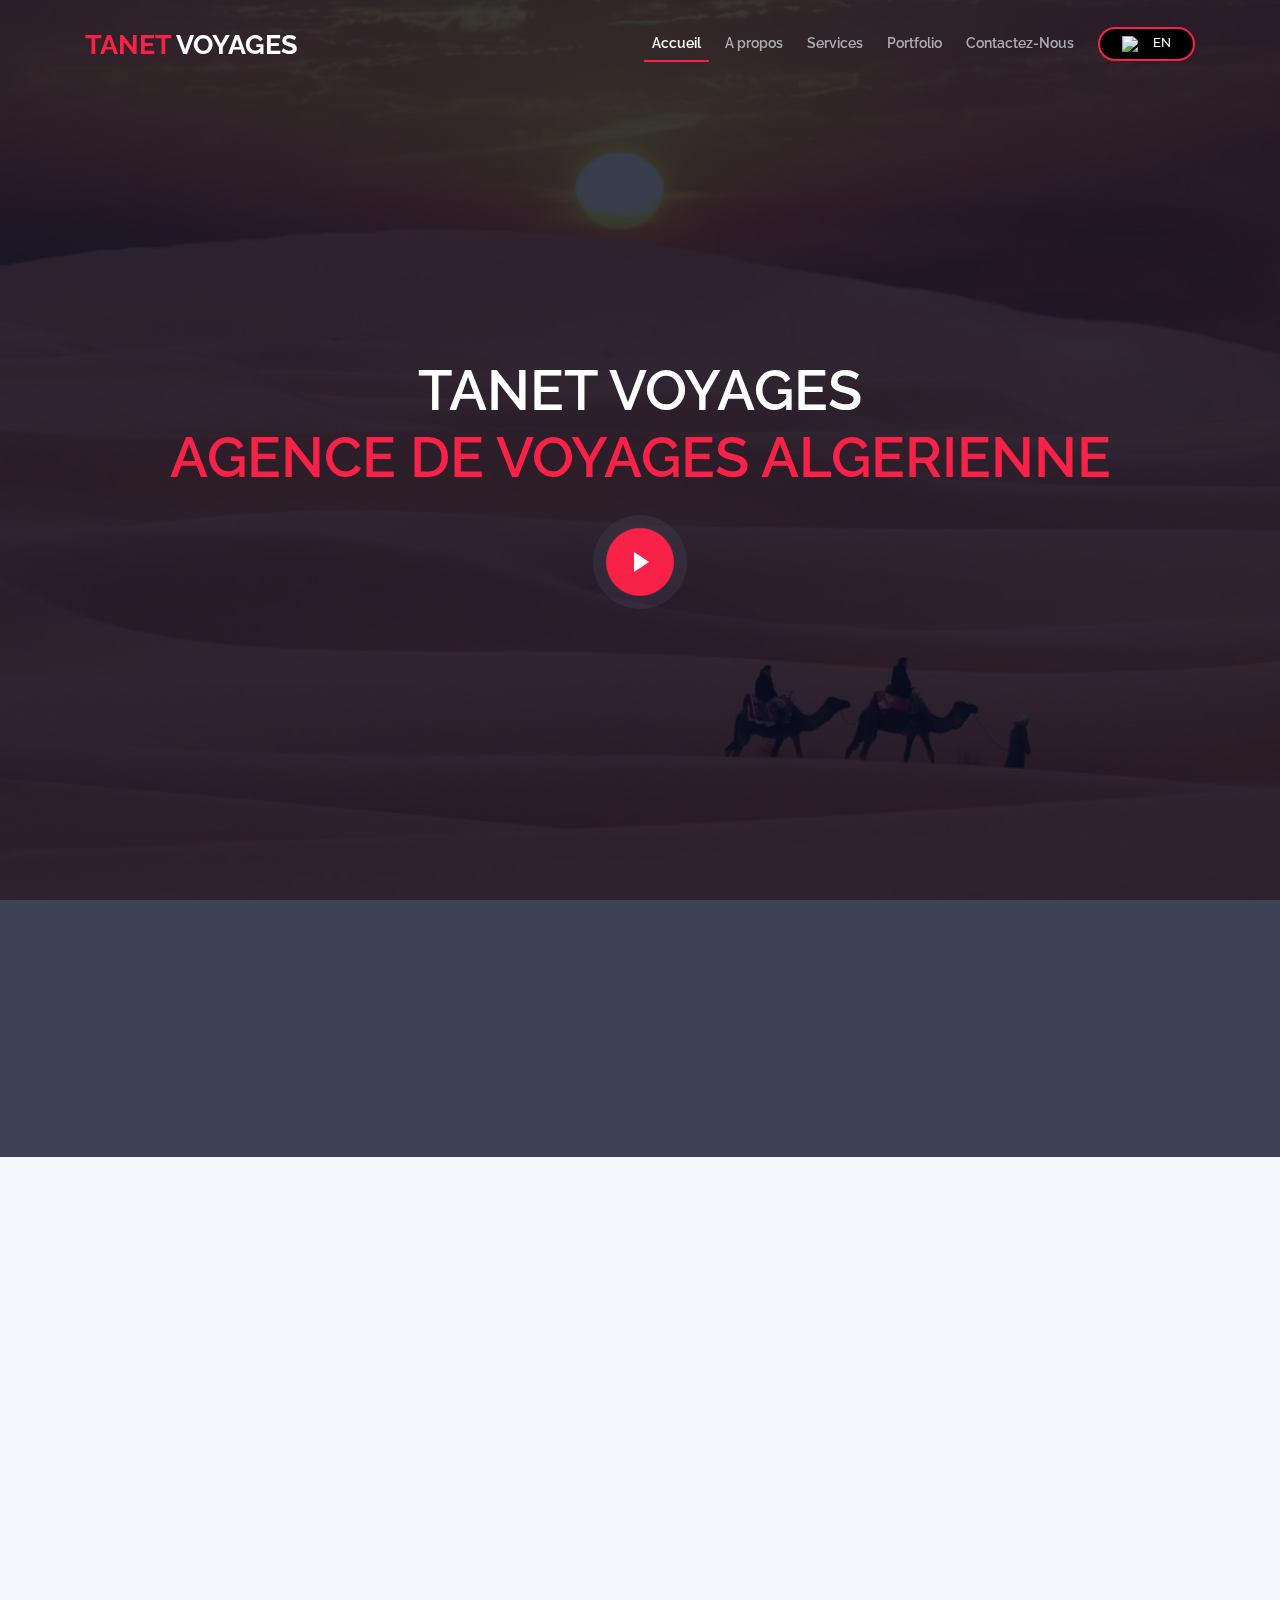
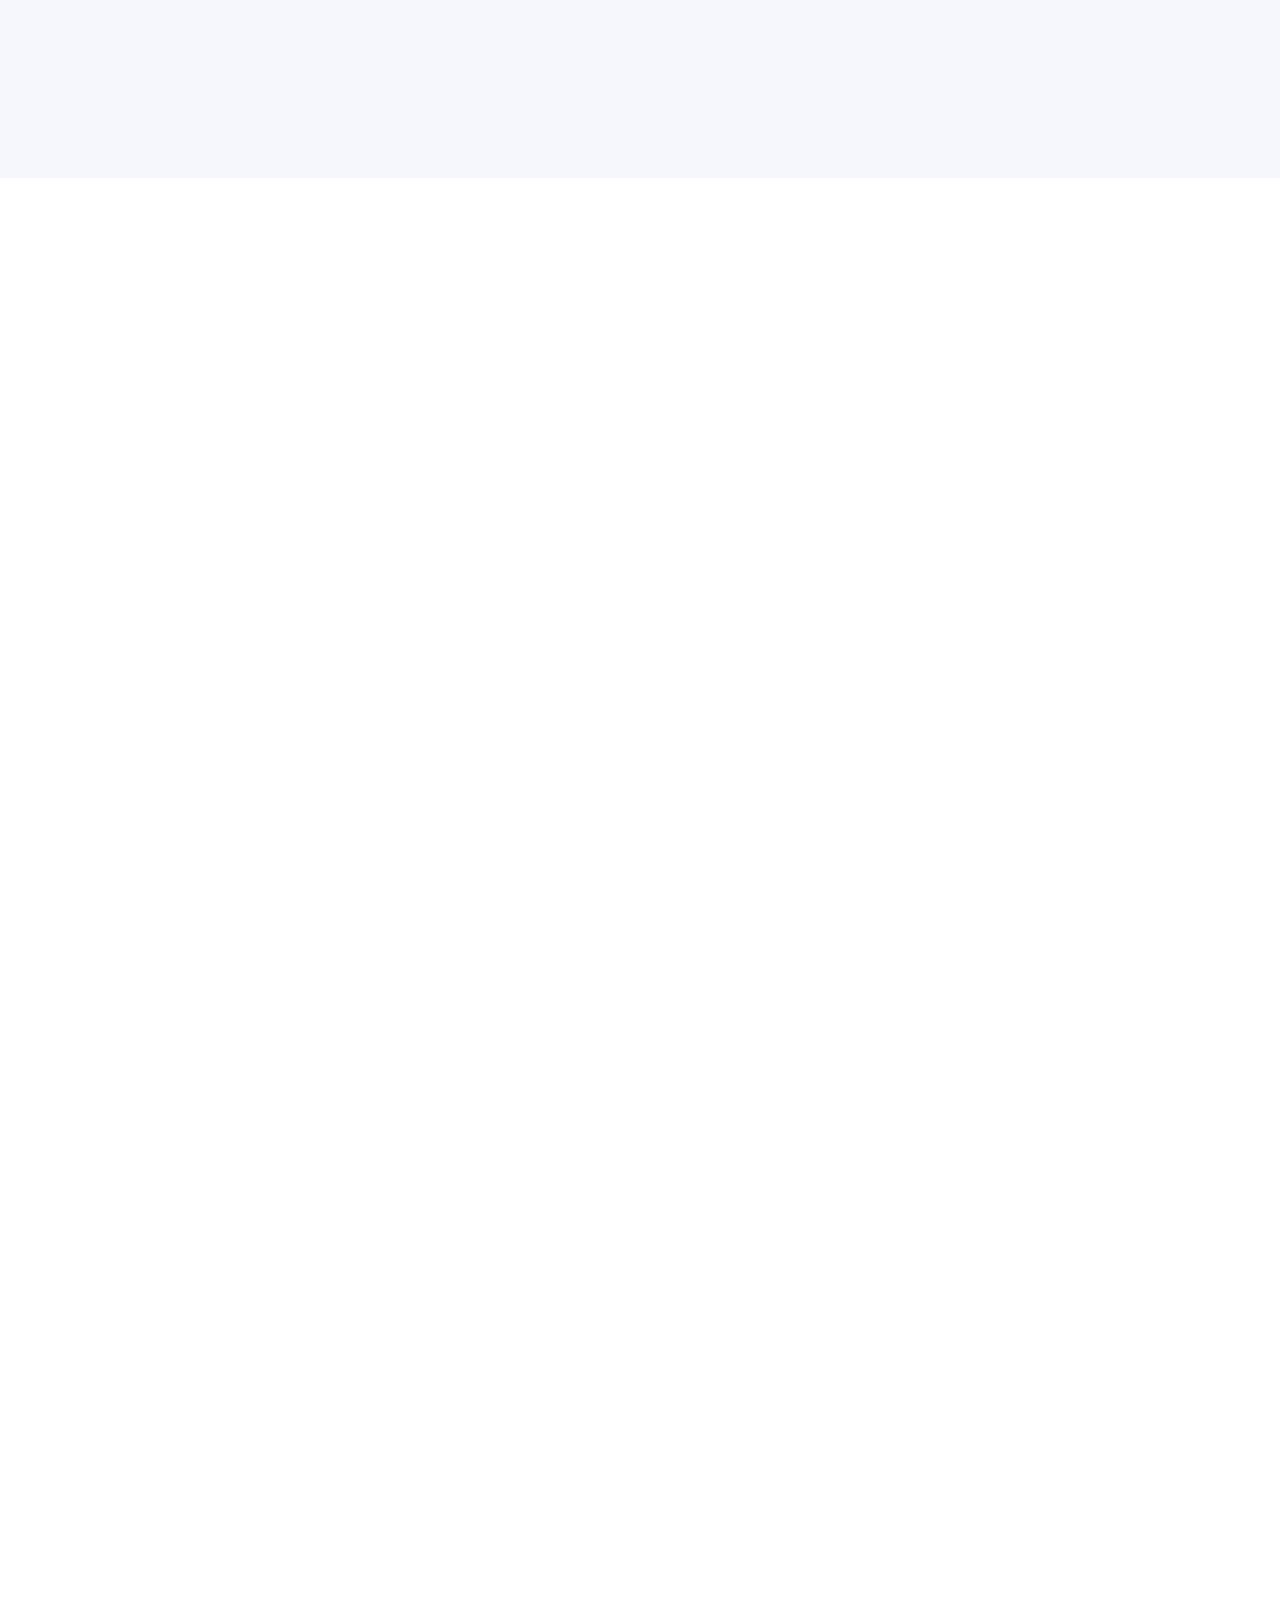
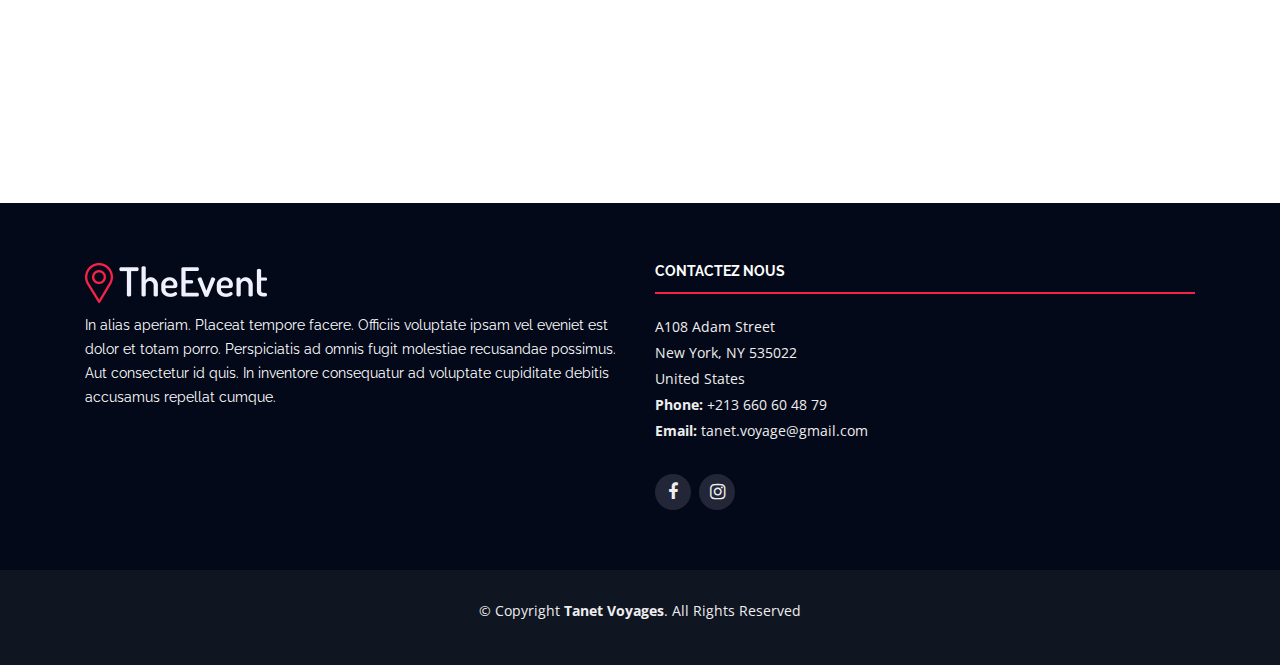
==== fr.html @ c2b30ffe "added  fr page" ====
<!DOCTYPE html>
<html lang="fr">

<head>
  <meta charset="utf-8">
  <meta content="width=device-width, initial-scale=1.0" name="viewport">

  <title>Tanet Voyages</title>
  <meta content="" name="descriptison">
  <meta content="" name="keywords">

  <!-- Favicons -->
  <link href="assets/img/favicon.png" rel="icon">
  <link href="assets/img/apple-touch-icon.png" rel="apple-touch-icon">

  <!-- Google Fonts -->
  <link href="https://fonts.googleapis.com/css?family=Open+Sans:300,300i,400,400i,700,700i|Raleway:300,400,500,700,800" rel="stylesheet">

  <!-- Vendor CSS Files -->
  <link href="assets/vendor/bootstrap/css/bootstrap.min.css" rel="stylesheet">
  <link href="assets/vendor/venobox/venobox.css" rel="stylesheet">
  <link href="assets/vendor/font-awesome/css/font-awesome.min.css" rel="stylesheet">
  <link href="assets/vendor/owl.carousel/assets/owl.carousel.min.css" rel="stylesheet">
  <link href="assets/vendor/aos/aos.css" rel="stylesheet">

  <!-- Template Main CSS File -->
  <link href="assets/css/style.css" rel="stylesheet">
  <link href="https://cdnjs.cloudflare.com/ajax/libs/flag-icon-css/3.5.0/css/flag-icon.min.css" rel="stylesheet">
  
</head>

<body>

  <!-- ======= Header ======= -->
  <header id="header">
    <div class="container">

      <div id="logo" class="pull-left">
        <!-- Uncomment below if you prefer to use a text logo -->
        <!-- <h1><a href="#intro">The<span>Event</span></a></h1>-->
        <a href="index.html" class="scrollto" style="font-weight: bold; font-size: 27px; font-family:  'Raleway', sans-serif;">TANET <span style="color: white;">VOYAGES</span></a>
        <!--- <img src="assets/img/logo.png" alt="" title=""> -->
      </div>

      <nav id="nav-menu-container">
        <ul class="nav-menu">
          <li class="menu-active"><a href="index.html">Accueil</a></li>
          <li><a href="#about">A propos</a></li>
          <li><a href="#buy-tickets">Services</a></li>
          <li><a href="#venue">Portfolio</a></li>

          <li><a href="#contact">Contactez-Nous</span></a></li>
          <li class="buy-tickets"><a href="index.html"> <img style="width: 20px; height: auto;" src="https://upload.wikimedia.org/wikipedia/en/thumb/a/ae/Flag_of_the_United_Kingdom.svg/1200px-Flag_of_the_United_Kingdom.svg.png"> &emsp;EN</a></li>
        </ul>
      </nav><!-- #nav-menu-container -->
    </div>
  </header><!-- End Header -->

  <!-- ======= Intro Section ======= -->
  <section id="intro">
    <div class="intro-container" data-aos="zoom-in" data-aos-delay="100">
      <h1 class="mb-4 pb-0">Tanet Voyages<br><span>Agence de Voyages Algerienne</span></h1>
      <a href="https://www.youtube.com/watch?v=jDDaplaOz7Q" class="venobox play-btn mb-4" data-vbtype="video" data-autoplay="true"></a>
    </div>
  </section><!-- End Intro Section -->

  <main id="main">

    <!-- ======= About Section ======= -->
    <section id="about">
      <div class="container" data-aos="fade-up">
        <div class="row">
          <div class="col-lg-12">
            <h2 style="text-align: center;" >A Propos</h2>
            <p style="text-align: justify;">&emsp;&emsp;&emsp;Lorem ipsum dolor sit amet, consectetur adipiscing elit. Curabitur odio purus, imperdiet feugiat tempor sed, euismod sed sapien. Sed lacus nunc, porta ac lorem a, malesuada pretium tortor. Donec volutpat massa in mauris porttitor pretium. Vestibulum finibus congue semper. Mauris consequat ultrices arcu, non luctus arcu. Sed convallis vulputate elit non molestie. Cras fringilla sodales leo, quis ultrices magna dignissim consequat. Curabitur aliquet augue tincidunt magna condimentum ornare.</p>
          </div>
        </div>
      </div>
    </section><!-- End About Section -->


    <!-- ======= Buy Ticket Section ======= -->
    <section id="buy-tickets" class="section-with-bg">
      <div class="container" data-aos="fade-up">

        <div class="section-header">
          <h2>Nos Services</h2>
          <p></p>
        </div>

        <div class="row">
          <div class="col-lg-4" data-aos="fade-up" data-aos-delay="100">
            <div class="card mb-5 mb-lg-0">
              <div class="card-body">
                <h5 class="card-title text-muted text-uppercase text-center">Camping dans le Désert</h5>

                <hr>
                <ul class="fa-ul">
                  <li><span class="fa-li"><i class="fa fa-check"></i></span>Guide Touristique</li>
                  <li><span class="fa-li"><i class="fa fa-check"></i></span>Photographe</li>
                  <li><span class="fa-li"><i class="fa fa-check"></i></span>Badge</li>
                  <li class="text-muted"><span class="fa-li"><i class="fa fa-times"></i></span>Garde de sécurité</li>
                </ul>
                <hr>
                <div class="text-center">
                  <button type="button" class="btn" >Détails</button>
                </div>
              </div>
            </div>
          </div>
          <div class="col-lg-4" data-aos="fade-up" data-aos-delay="100">
            <div class="card mb-5 mb-lg-0">
              <div class="card-body">
                <h5 class="card-title text-muted text-uppercase text-center">Excursions dans le Désert</h5>

                <hr>
                <ul class="fa-ul">
                  <li><span class="fa-li"><i class="fa fa-check"></i></span>Guide Touristique</li>
                  <li><span class="fa-li"><i class="fa fa-check"></i></span>Photographe</li>
                  <li><span class="fa-li"><i class="fa fa-check"></i></span>Badge</li>
                  <li class="text-muted"><span class="fa-li"><i class="fa fa-times"></i></span>Garde de sécurité</li>
                </ul>
                <hr>
                <div class="text-center">
                  <button type="button" class="btn" >Détails</button>
                </div>
              </div>
            </div>
          </div>
          <div class="col-lg-4" data-aos="fade-up" data-aos-delay="100">
            <div class="card mb-5 mb-lg-0">
              <div class="card-body">
                <h5 class="card-title text-muted text-uppercase text-center">Planification de Voyage</h5>

                <hr>
                <ul class="fa-ul">
                  <li><span class="fa-li"><i class="fa fa-check"></i></span>Réservation Hotel</li>
                  <li><span class="fa-li"><i class="fa fa-check"></i></span>Demande Visa</li>
                  <li><span class="fa-li"><i class="fa fa-check"></i></span>Réservation des Vols</li>
                  <li class="text-muted"><br></li>
                </ul>
                <hr>
                <div class="text-center">
                  <button type="button" class="btn" >Détails</button>
                </div>
              </div>
            </div>
          </div>

        </div>

      </div>


    </section><!-- End Buy Ticket Section -->
    

    <!-- ======= Venue Section ======= -->
    <section id="venue">

      <div class="container-fluid" data-aos="fade-up">

        <div class="section-header">
          <h2>Portfolio</h2>
          <p>Des images du desert Algerien.</p>
        </div>

      </div>

      <div class="container-fluid venue-gallery-container" data-aos="fade-up" data-aos-delay="100">
        <div class="row no-gutters">

          <div class="col-lg-3 col-md-4">
            <div class="venue-gallery">
              <a href="assets/img/venue-gallery/1.jpg" class="venobox" data-gall="venue-gallery">
                <img src="assets/img/venue-gallery/1.jpg" alt="" class="img-fluid">
              </a>
            </div>
          </div>

          <div class="col-lg-3 col-md-4">
            <div class="venue-gallery">
              <a href="assets/img/venue-gallery/2.jpg" class="venobox" data-gall="venue-gallery">
                <img src="assets/img/venue-gallery/2.jpg" alt="" class="img-fluid">
              </a>
            </div>
          </div>

          <div class="col-lg-3 col-md-4">
            <div class="venue-gallery">
              <a href="assets/img/venue-gallery/3.jpg" class="venobox" data-gall="venue-gallery">
                <img src="assets/img/venue-gallery/3.jpg" alt="" class="img-fluid">
              </a>
            </div>
          </div>

          <div class="col-lg-3 col-md-4">
            <div class="venue-gallery">
              <a href="assets/img/venue-gallery/4.jpg" class="venobox" data-gall="venue-gallery">
                <img src="assets/img/venue-gallery/4.jpg" alt="" class="img-fluid">
              </a>
            </div>
          </div>

          <div class="col-lg-3 col-md-4">
            <div class="venue-gallery">
              <a href="assets/img/venue-gallery/5.jpg" class="venobox" data-gall="venue-gallery">
                <img src="assets/img/venue-gallery/5.jpg" alt="" class="img-fluid">
              </a>
            </div>
          </div>

          <div class="col-lg-3 col-md-4">
            <div class="venue-gallery">
              <a href="assets/img/venue-gallery/6.jpg" class="venobox" data-gall="venue-gallery">
                <img src="assets/img/venue-gallery/6.jpg" alt="" class="img-fluid">
              </a>
            </div>
          </div>

          <div class="col-lg-3 col-md-4">
            <div class="venue-gallery">
              <a href="assets/img/venue-gallery/7.jpg" class="venobox" data-gall="venue-gallery">
                <img src="assets/img/venue-gallery/7.jpg" alt="" class="img-fluid">
              </a>
            </div>
          </div>

          <div class="col-lg-3 col-md-4">
            <div class="venue-gallery">
              <a href="assets/img/venue-gallery/8.jpg" class="venobox" data-gall="venue-gallery">
                <img src="assets/img/venue-gallery/8.jpg" alt="" class="img-fluid">
              </a>
            </div>
          </div>

        </div>
      </div>

    </section><!-- End Venue Section -->

    

    <!-- ======= Contact Section ======= -->
    <section id="contact" class="section-bg">

      <div class="container" data-aos="fade-up">

        <div class="section-header">
          <h2>Contactez Nous</h2>
          <p>Nihil officia ut sint molestiae tenetur.</p>
        </div>

        <div class="row contact-info">

          <div class="col-md-4">
            <div class="contact-address">
              <i class="ion-ios-location-outline"></i>
              <h3>Address</h3>
              <address>A108 Adam Street, NY 535022, USA</address>
            </div>
          </div>

          <div class="col-md-4">
            <div class="contact-phone">
              <i class="ion-ios-telephone-outline"></i>
              <h3>Phone Number</h3>
              <p><a href="tel:+155895548855">+213 660 60 48 79</a></p>
            </div>
          </div>

          <div class="col-md-4">
            <div class="contact-email">
              <i class="ion-ios-email-outline"></i>
              <h3>Email</h3>
              <p><a href="mailto:info@example.com">tanet.voyage@gmail.com</a></p>
            </div>
          </div>

        </div>
      </div>
    </section><!-- End Contact Section -->

    <section id="venue">

      <div class="container" data-aos="fade-up">
        <div class="row no-gutters">
          <div class="col-lg-12 venue-map">
            <iframe src="https://www.google.com/maps/embed?pb=!1m14!1m8!1m3!1d12097.433213460943!2d-74.0062269!3d40.7101282!3m2!1i1024!2i768!4f13.1!3m3!1m2!1s0x0%3A0xb89d1fe6bc499443!2sDowntown+Conference+Center!5e0!3m2!1smk!2sbg!4v1539943755621" frameborder="0" style="border:0" allowfullscreen></iframe>
          </div>

        </div>

      </div>

    </section><!-- End Venue Section -->

  </main><!-- End #main -->

  <!-- ======= Footer ======= -->
  <footer id="footer">
    <div class="footer-top">
      <div class="container">
        <div class="row">

          <div class="col-lg-6 col-md-6 footer-info">
            <img src="assets/img/logo.png" alt="TheEvenet">
            <p>In alias aperiam. Placeat tempore facere. Officiis voluptate ipsam vel eveniet est dolor et totam porro. Perspiciatis ad omnis fugit molestiae recusandae possimus. Aut consectetur id quis. In inventore consequatur ad voluptate cupiditate debitis accusamus repellat cumque.</p>
          </div>



          <div class="col-lg-6 col-md-6 footer-contact">
            <h4>Contactez Nous</h4>
            <p>
              A108 Adam Street <br>
              New York, NY 535022<br>
              United States <br>
              <strong>Phone:</strong> +213 660 60 48 79<br>
              <strong>Email:</strong> tanet.voyage@gmail.com<br>
            </p>

            <div class="social-links">
              <a href="https://www.facebook.com/tanetvoyages/" class="facebook"><i class="fa fa-facebook"></i></a>
              <a href="https://www.instagram.com/tanetvoyages_/" class="instagram"><i class="fa fa-instagram"></i></a>
            </div>

          </div>

        </div>
      </div>
    </div>

    <div class="container">
      <div class="copyright">
        &copy; Copyright <strong>Tanet Voyages</strong>. All Rights Reserved
      </div>
      <div class="credits" style="visibility: hidden;">
        <!--
        All the links in the footer should remain intact.
        You can delete the links only if you purchased the pro version.
        Licensing information: https://bootstrapmade.com/license/
        Purchase the pro version with working PHP/AJAX contact form: https://bootstrapmade.com/buy/?theme=TheEvent
      -->
        Designed by <a href="https://bootstrapmade.com/">BootstrapMade</a>
      </div>
    </div>
  </footer><!-- End  Footer -->

  <a href="#" class="back-to-top"><i class="fa fa-angle-up"></i></a>

  <!-- Vendor JS Files -->
  <script src="assets/vendor/jquery/jquery.min.js"></script>
  <script src="assets/vendor/bootstrap/js/bootstrap.bundle.min.js"></script>
  <script src="assets/vendor/jquery.easing/jquery.easing.min.js"></script>
  <script src="assets/vendor/php-email-form/validate.js"></script>
  <script src="assets/vendor/venobox/venobox.min.js"></script>
  <script src="assets/vendor/owl.carousel/owl.carousel.min.js"></script>
  <script src="assets/vendor/superfish/superfish.min.js"></script>
  <script src="assets/vendor/hoverIntent/hoverIntent.js"></script>
  <script src="assets/vendor/aos/aos.js"></script>

  <!-- Template Main JS File -->
  <script src="assets/js/main.js"></script>

</body>

</html>
---- assets/vendor/venobox/venobox.css ----
/* ------ venobox.css --------*/
.vbox-overlay *, .vbox-overlay *:before, .vbox-overlay *:after{
    -webkit-backface-visibility: hidden;
    -webkit-box-sizing:border-box;
    -moz-box-sizing:border-box;
    box-sizing:border-box;
}
.vbox-overlay * { 
    -webkit-backface-visibility: visible;
    backface-visibility: visible;
}
.vbox-overlay{
    display: -webkit-flex;
    display: flex;
    -webkit-flex-direction: column;
    flex-direction: column;
    -webkit-justify-content: center;
    justify-content: center;
    -webkit-align-items: center;
    align-items: center;
    position: fixed;
    left: 0;
    top: 0;
    bottom: 0;
    right: 0;
    z-index: 999999;
}

/* ----- navigation ----- */
.vbox-title{
    width: 100%;
    height: 40px;
    float: left;
    text-align: center;
    line-height: 28px;
    font-size: 12px;
    padding: 6px 50px;
    overflow: hidden;
    position: fixed;
    display: none;
    left: 0;
    z-index: 89;
}
.vbox-close{
    cursor: pointer;
    position: fixed;
    top: -1px;
    right: 0;
    width: 50px;
    height: 40px;
    padding: 6px;
    display: block;
    background-position:10px center;
    overflow: hidden;
    font-size: 24px;
    line-height: 1;
    text-align: center;
    z-index: 99;
}
.vbox-left{
    cursor: pointer;
    position: fixed;
    left: 0;
    height: 40px;
    overflow: hidden;
    line-height: 28px;
    font-size: 12px;
    z-index: 99;
    display: flex;
    align-items:center;
}
.vbox-num{
    display: inline-block;
    margin: 6px 0 6px 15px;
}
/* ----- Social share ----- */
.vbox-share{
    line-height: 28px;
    font-size: 12px;
    overflow: hidden;
    position: fixed;
    left: 0;
    z-index: 98;
    display: flex;
    align-items:center;
    justify-content: center;
    width: 100%;
    text-align: center;
}
.vbox-share svg{
    max-height: 28px;
    width: 28px;
    z-index: 10;
    margin-left: 12px;
    margin-top: 6px;
    margin-bottom: 6px;
    vertical-align: middle;
}


/* ----- navigation ARROWS ----- */
.vbox-next, .vbox-prev{
    position: fixed;
    top: 50%;
    margin-top: -15px;
    overflow: hidden;
    cursor: pointer;
    display: block;
    width: 45px;
    height: 45px;
    z-index: 99;
}
.vbox-next span, .vbox-prev span{
    position: relative;
    width: 20px;
    height: 20px;
    border: 2px solid transparent;
    border-top-color: #B6B6B6;
    border-right-color: #B6B6B6;
    text-indent: -100px;
    position: absolute;
    top: 8px;
    display: block;
}
.vbox-prev{
    left: 15px;
}
.vbox-next{
    right: 15px;
}
.vbox-prev span{
    left: 10px;
    -ms-transform: rotate(-135deg);
    -webkit-transform: rotate(-135deg);
    transform: rotate(-135deg);
}
.vbox-next span{
    -ms-transform: rotate(45deg);
    -webkit-transform: rotate(45deg);
    transform: rotate(45deg);
    right: 10px;
}
/* ------- inline window ------ */
.vbox-inline{
    width: 420px;
    height: 315px;
    height: 70vh;
    padding: 10px;
    background: #fff;
    margin: 0 auto;
    overflow: auto;
    text-align: left;
}
/* ------- Video & iFrames window ------ */
.venoframe{
    max-width: 100%;
    width: 100%;
    border: none;
    width: 100%;
    height: 260px;
    height: 70vh;
}
.venoframe.vbvid{
    height: 260px;
}
@media (min-width: 768px) {
    .venoframe, .vbox-inline{
        width: 90%;
        height: 360px;
        height: 70vh;
    }
    .venoframe.vbvid{
        width: 640px;
        height: 360px;
    }
}
@media (min-width: 992px) {
    .venoframe, .vbox-inline{
        max-width: 1200px;
        width: 80%;
        height: 540px;
        height: 70vh;
    }
    .venoframe.vbvid{
        width: 960px;
        height: 540px;
    }
}
/* 
Please do NOT edit this part! 
or at least read this note: http://i.imgur.com/7C0ws9e.gif
*/
.vbox-open{
    overflow: hidden;
}
.vbox-container{
    position: absolute;
    left: 0;
    right: 0;
    top: 0;
    bottom: 0;
    overflow-x: hidden;
    overflow-y: scroll;
    overflow-scrolling: touch;
    -webkit-overflow-scrolling: touch;
    z-index: 20;
    max-height: 100%;

}

.vbox-content{
    text-align: center;
    float: left;
    width: 100%;
    position: relative;
    overflow: hidden;
    padding: 20px 4%;
}
.vbox-container img{
    max-width: 100%;
    height: auto;
}
.vbox-figlio{
    box-shadow: 0 0 12px rgba(0,0,0,0.19), 0 6px 6px rgba(0,0,0,0.23);
    max-width: 100%;
    text-align: initial;
}
img.vbox-figlio{
    -webkit-user-select: none;
-khtml-user-select: none;
-moz-user-select: none;
-o-user-select: none;
user-select: none;
}
.vbox-content.swipe-left{
    margin-left: -200px !important;
}
.vbox-content.swipe-right{
    margin-left: 200px !important;
}
.vbox-animated{
    webkit-transition: margin 300ms ease-out;
    transition: margin 300ms ease-out;
}

/* ---------- preloader ----------
 * SPINKIT 
 * http://tobiasahlin.com/spinkit/
-------------------------------- */
.sk-double-bounce,.sk-rotating-plane{width:40px;height:40px;margin:40px auto}.sk-rotating-plane{background-color:#333;-webkit-animation:sk-rotatePlane 1.2s infinite ease-in-out;animation:sk-rotatePlane 1.2s infinite ease-in-out}@-webkit-keyframes sk-rotatePlane{0%{-webkit-transform:perspective(120px) rotateX(0) rotateY(0);transform:perspective(120px) rotateX(0) rotateY(0)}50%{-webkit-transform:perspective(120px) rotateX(-180.1deg) rotateY(0);transform:perspective(120px) rotateX(-180.1deg) rotateY(0)}100%{-webkit-transform:perspective(120px) rotateX(-180deg) rotateY(-179.9deg);transform:perspective(120px) rotateX(-180deg) rotateY(-179.9deg)}}@keyframes sk-rotatePlane{0%{-webkit-transform:perspective(120px) rotateX(0) rotateY(0);transform:perspective(120px) rotateX(0) rotateY(0)}50%{-webkit-transform:perspective(120px) rotateX(-180.1deg) rotateY(0);transform:perspective(120px) rotateX(-180.1deg) rotateY(0)}100%{-webkit-transform:perspective(120px) rotateX(-180deg) rotateY(-179.9deg);transform:perspective(120px) rotateX(-180deg) rotateY(-179.9deg)}}.sk-double-bounce{position:relative}.sk-double-bounce .sk-child{width:100%;height:100%;border-radius:50%;background-color:#333;opacity:.6;position:absolute;top:0;left:0;-webkit-animation:sk-doubleBounce 2s infinite ease-in-out;animation:sk-doubleBounce 2s infinite ease-in-out}.sk-chasing-dots .sk-child,.sk-spinner-pulse,.sk-three-bounce .sk-child{background-color:#333;border-radius:100%}.sk-double-bounce .sk-double-bounce2{-webkit-animation-delay:-1s;animation-delay:-1s}@-webkit-keyframes sk-doubleBounce{0%,100%{-webkit-transform:scale(0);transform:scale(0)}50%{-webkit-transform:scale(1);transform:scale(1)}}@keyframes sk-doubleBounce{0%,100%{-webkit-transform:scale(0);transform:scale(0)}50%{-webkit-transform:scale(1);transform:scale(1)}}.sk-wave{margin:40px auto;width:50px;height:40px;text-align:center;font-size:10px}.sk-wave .sk-rect{background-color:#333;height:100%;width:6px;display:inline-block;-webkit-animation:sk-waveStretchDelay 1.2s infinite ease-in-out;animation:sk-waveStretchDelay 1.2s infinite ease-in-out}.sk-wave .sk-rect1{-webkit-animation-delay:-1.2s;animation-delay:-1.2s}.sk-wave .sk-rect2{-webkit-animation-delay:-1.1s;animation-delay:-1.1s}.sk-wave .sk-rect3{-webkit-animation-delay:-1s;animation-delay:-1s}.sk-wave .sk-rect4{-webkit-animation-delay:-.9s;animation-delay:-.9s}.sk-wave .sk-rect5{-webkit-animation-delay:-.8s;animation-delay:-.8s}@-webkit-keyframes sk-waveStretchDelay{0%,100%,40%{-webkit-transform:scaleY(.4);transform:scaleY(.4)}20%{-webkit-transform:scaleY(1);transform:scaleY(1)}}@keyframes sk-waveStretchDelay{0%,100%,40%{-webkit-transform:scaleY(.4);transform:scaleY(.4)}20%{-webkit-transform:scaleY(1);transform:scaleY(1)}}.sk-wandering-cubes{margin:40px auto;width:40px;height:40px;position:relative}.sk-wandering-cubes .sk-cube{background-color:#333;width:10px;height:10px;position:absolute;top:0;left:0;-webkit-animation:sk-wanderingCube 1.8s ease-in-out -1.8s infinite both;animation:sk-wanderingCube 1.8s ease-in-out -1.8s infinite both}.sk-chasing-dots,.sk-spinner-pulse{width:40px;height:40px;margin:40px auto}.sk-wandering-cubes .sk-cube2{-webkit-animation-delay:-.9s;animation-delay:-.9s}@-webkit-keyframes sk-wanderingCube{0%{-webkit-transform:rotate(0);transform:rotate(0)}25%{-webkit-transform:translateX(30px) rotate(-90deg) scale(.5);transform:translateX(30px) rotate(-90deg) scale(.5)}50%{-webkit-transform:translateX(30px) translateY(30px) rotate(-179deg);transform:translateX(30px) translateY(30px) rotate(-179deg)}50.1%{-webkit-transform:translateX(30px) translateY(30px) rotate(-180deg);transform:translateX(30px) translateY(30px) rotate(-180deg)}75%{-webkit-transform:translateX(0) translateY(30px) rotate(-270deg) scale(.5);transform:translateX(0) translateY(30px) rotate(-270deg) scale(.5)}100%{-webkit-transform:rotate(-360deg);transform:rotate(-360deg)}}@keyframes sk-wanderingCube{0%{-webkit-transform:rotate(0);transform:rotate(0)}25%{-webkit-transform:translateX(30px) rotate(-90deg) scale(.5);transform:translateX(30px) rotate(-90deg) scale(.5)}50%{-webkit-transform:translateX(30px) translateY(30px) rotate(-179deg);transform:translateX(30px) translateY(30px) rotate(-179deg)}50.1%{-webkit-transform:translateX(30px) translateY(30px) rotate(-180deg);transform:translateX(30px) translateY(30px) rotate(-180deg)}75%{-webkit-transform:translateX(0) translateY(30px) rotate(-270deg) scale(.5);transform:translateX(0) translateY(30px) rotate(-270deg) scale(.5)}100%{-webkit-transform:rotate(-360deg);transform:rotate(-360deg)}}.sk-spinner-pulse{-webkit-animation:sk-pulseScaleOut 1s infinite ease-in-out;animation:sk-pulseScaleOut 1s infinite ease-in-out}@-webkit-keyframes sk-pulseScaleOut{0%{-webkit-transform:scale(0);transform:scale(0)}100%{-webkit-transform:scale(1);transform:scale(1);opacity:0}}@keyframes sk-pulseScaleOut{0%{-webkit-transform:scale(0);transform:scale(0)}100%{-webkit-transform:scale(1);transform:scale(1);opacity:0}}.sk-chasing-dots{position:relative;text-align:center;-webkit-animation:sk-chasingDotsRotate 2s infinite linear;animation:sk-chasingDotsRotate 2s infinite linear}.sk-chasing-dots .sk-child{width:60%;height:60%;display:inline-block;position:absolute;top:0;-webkit-animation:sk-chasingDotsBounce 2s infinite ease-in-out;animation:sk-chasingDotsBounce 2s infinite ease-in-out}.sk-chasing-dots .sk-dot2{top:auto;bottom:0;-webkit-animation-delay:-1s;animation-delay:-1s}@-webkit-keyframes sk-chasingDotsRotate{100%{-webkit-transform:rotate(360deg);transform:rotate(360deg)}}@keyframes sk-chasingDotsRotate{100%{-webkit-transform:rotate(360deg);transform:rotate(360deg)}}@-webkit-keyframes sk-chasingDotsBounce{0%,100%{-webkit-transform:scale(0);transform:scale(0)}50%{-webkit-transform:scale(1);transform:scale(1)}}@keyframes sk-chasingDotsBounce{0%,100%{-webkit-transform:scale(0);transform:scale(0)}50%{-webkit-transform:scale(1);transform:scale(1)}}.sk-three-bounce{margin:40px auto;width:80px;text-align:center}.sk-three-bounce .sk-child{width:20px;height:20px;display:inline-block;-webkit-animation:sk-three-bounce 1.4s ease-in-out 0s infinite both;animation:sk-three-bounce 1.4s ease-in-out 0s infinite both}.sk-circle .sk-child:before,.sk-fading-circle .sk-circle:before{display:block;border-radius:100%;content:'';background-color:#333}.sk-three-bounce .sk-bounce1{-webkit-animation-delay:-.32s;animation-delay:-.32s}.sk-three-bounce .sk-bounce2{-webkit-animation-delay:-.16s;animation-delay:-.16s}@-webkit-keyframes sk-three-bounce{0%,100%,80%{-webkit-transform:scale(0);transform:scale(0)}40%{-webkit-transform:scale(1);transform:scale(1)}}@keyframes sk-three-bounce{0%,100%,80%{-webkit-transform:scale(0);transform:scale(0)}40%{-webkit-transform:scale(1);transform:scale(1)}}.sk-circle{margin:40px auto;width:40px;height:40px;position:relative}.sk-circle .sk-child{width:100%;height:100%;position:absolute;left:0;top:0}.sk-circle .sk-child:before{margin:0 auto;width:15%;height:15%;-webkit-animation:sk-circleBounceDelay 1.2s infinite ease-in-out both;animation:sk-circleBounceDelay 1.2s infinite ease-in-out both}.sk-circle .sk-circle2{-webkit-transform:rotate(30deg);-ms-transform:rotate(30deg);transform:rotate(30deg)}.sk-circle .sk-circle3{-webkit-transform:rotate(60deg);-ms-transform:rotate(60deg);transform:rotate(60deg)}.sk-circle .sk-circle4{-webkit-transform:rotate(90deg);-ms-transform:rotate(90deg);transform:rotate(90deg)}.sk-circle .sk-circle5{-webkit-transform:rotate(120deg);-ms-transform:rotate(120deg);transform:rotate(120deg)}.sk-circle .sk-circle6{-webkit-transform:rotate(150deg);-ms-transform:rotate(150deg);transform:rotate(150deg)}.sk-circle .sk-circle7{-webkit-transform:rotate(180deg);-ms-transform:rotate(180deg);transform:rotate(180deg)}.sk-circle .sk-circle8{-webkit-transform:rotate(210deg);-ms-transform:rotate(210deg);transform:rotate(210deg)}.sk-circle .sk-circle9{-webkit-transform:rotate(240deg);-ms-transform:rotate(240deg);transform:rotate(240deg)}.sk-circle .sk-circle10{-webkit-transform:rotate(270deg);-ms-transform:rotate(270deg);transform:rotate(270deg)}.sk-circle .sk-circle11{-webkit-transform:rotate(300deg);-ms-transform:rotate(300deg);transform:rotate(300deg)}.sk-circle .sk-circle12{-webkit-transform:rotate(330deg);-ms-transform:rotate(330deg);transform:rotate(330deg)}.sk-circle .sk-circle2:before{-webkit-animation-delay:-1.1s;animation-delay:-1.1s}.sk-circle .sk-circle3:before{-webkit-animation-delay:-1s;animation-delay:-1s}.sk-circle .sk-circle4:before{-webkit-animation-delay:-.9s;animation-delay:-.9s}.sk-circle .sk-circle5:before{-webkit-animation-delay:-.8s;animation-delay:-.8s}.sk-circle .sk-circle6:before{-webkit-animation-delay:-.7s;animation-delay:-.7s}.sk-circle .sk-circle7:before{-webkit-animation-delay:-.6s;animation-delay:-.6s}.sk-circle .sk-circle8:before{-webkit-animation-delay:-.5s;animation-delay:-.5s}.sk-circle .sk-circle9:before{-webkit-animation-delay:-.4s;animation-delay:-.4s}.sk-circle .sk-circle10:before{-webkit-animation-delay:-.3s;animation-delay:-.3s}.sk-circle .sk-circle11:before{-webkit-animation-delay:-.2s;animation-delay:-.2s}.sk-circle .sk-circle12:before{-webkit-animation-delay:-.1s;animation-delay:-.1s}@-webkit-keyframes sk-circleBounceDelay{0%,100%,80%{-webkit-transform:scale(0);transform:scale(0)}40%{-webkit-transform:scale(1);transform:scale(1)}}@keyframes sk-circleBounceDelay{0%,100%,80%{-webkit-transform:scale(0);transform:scale(0)}40%{-webkit-transform:scale(1);transform:scale(1)}}.sk-cube-grid{width:40px;height:40px;margin:40px auto}.sk-cube-grid .sk-cube{width:33.33%;height:33.33%;background-color:#333;float:left;-webkit-animation:sk-cubeGridScaleDelay 1.3s infinite ease-in-out;animation:sk-cubeGridScaleDelay 1.3s infinite ease-in-out}.sk-cube-grid .sk-cube1{-webkit-animation-delay:.2s;animation-delay:.2s}.sk-cube-grid .sk-cube2{-webkit-animation-delay:.3s;animation-delay:.3s}.sk-cube-grid .sk-cube3{-webkit-animation-delay:.4s;animation-delay:.4s}.sk-cube-grid .sk-cube4{-webkit-animation-delay:.1s;animation-delay:.1s}.sk-cube-grid .sk-cube5{-webkit-animation-delay:.2s;animation-delay:.2s}.sk-cube-grid .sk-cube6{-webkit-animation-delay:.3s;animation-delay:.3s}.sk-cube-grid .sk-cube7{-webkit-animation-delay:0ms;animation-delay:0ms}.sk-cube-grid .sk-cube8{-webkit-animation-delay:.1s;animation-delay:.1s}.sk-cube-grid .sk-cube9{-webkit-animation-delay:.2s;animation-delay:.2s}@-webkit-keyframes sk-cubeGridScaleDelay{0%,100%,70%{-webkit-transform:scale3D(1,1,1);transform:scale3D(1,1,1)}35%{-webkit-transform:scale3D(0,0,1);transform:scale3D(0,0,1)}}@keyframes sk-cubeGridScaleDelay{0%,100%,70%{-webkit-transform:scale3D(1,1,1);transform:scale3D(1,1,1)}35%{-webkit-transform:scale3D(0,0,1);transform:scale3D(0,0,1)}}.sk-fading-circle{margin:40px auto;width:40px;height:40px;position:relative}.sk-fading-circle .sk-circle{width:100%;height:100%;position:absolute;left:0;top:0}.sk-fading-circle .sk-circle:before{margin:0 auto;width:15%;height:15%;-webkit-animation:sk-circleFadeDelay 1.2s infinite ease-in-out both;animation:sk-circleFadeDelay 1.2s infinite ease-in-out both}.sk-fading-circle .sk-circle2{-webkit-transform:rotate(30deg);-ms-transform:rotate(30deg);transform:rotate(30deg)}.sk-fading-circle .sk-circle3{-webkit-transform:rotate(60deg);-ms-transform:rotate(60deg);transform:rotate(60deg)}.sk-fading-circle .sk-circle4{-webkit-transform:rotate(90deg);-ms-transform:rotate(90deg);transform:rotate(90deg)}.sk-fading-circle .sk-circle5{-webkit-transform:rotate(120deg);-ms-transform:rotate(120deg);transform:rotate(120deg)}.sk-fading-circle .sk-circle6{-webkit-transform:rotate(150deg);-ms-transform:rotate(150deg);transform:rotate(150deg)}.sk-fading-circle .sk-circle7{-webkit-transform:rotate(180deg);-ms-transform:rotate(180deg);transform:rotate(180deg)}.sk-fading-circle .sk-circle8{-webkit-transform:rotate(210deg);-ms-transform:rotate(210deg);transform:rotate(210deg)}.sk-fading-circle .sk-circle9{-webkit-transform:rotate(240deg);-ms-transform:rotate(240deg);transform:rotate(240deg)}.sk-fading-circle .sk-circle10{-webkit-transform:rotate(270deg);-ms-transform:rotate(270deg);transform:rotate(270deg)}.sk-fading-circle .sk-circle11{-webkit-transform:rotate(300deg);-ms-transform:rotate(300deg);transform:rotate(300deg)}.sk-fading-circle .sk-circle12{-webkit-transform:rotate(330deg);-ms-transform:rotate(330deg);transform:rotate(330deg)}.sk-fading-circle .sk-circle2:before{-webkit-animation-delay:-1.1s;animation-delay:-1.1s}.sk-fading-circle .sk-circle3:before{-webkit-animation-delay:-1s;animation-delay:-1s}.sk-fading-circle .sk-circle4:before{-webkit-animation-delay:-.9s;animation-delay:-.9s}.sk-fading-circle .sk-circle5:before{-webkit-animation-delay:-.8s;animation-delay:-.8s}.sk-fading-circle .sk-circle6:before{-webkit-animation-delay:-.7s;animation-delay:-.7s}.sk-fading-circle .sk-circle7:before{-webkit-animation-delay:-.6s;animation-delay:-.6s}.sk-fading-circle .sk-circle8:before{-webkit-animation-delay:-.5s;animation-delay:-.5s}.sk-fading-circle .sk-circle9:before{-webkit-animation-delay:-.4s;animation-delay:-.4s}.sk-fading-circle .sk-circle10:before{-webkit-animation-delay:-.3s;animation-delay:-.3s}.sk-fading-circle .sk-circle11:before{-webkit-animation-delay:-.2s;animation-delay:-.2s}.sk-fading-circle .sk-circle12:before{-webkit-animation-delay:-.1s;animation-delay:-.1s}@-webkit-keyframes sk-circleFadeDelay{0%,100%,39%{opacity:0}40%{opacity:1}}@keyframes sk-circleFadeDelay{0%,100%,39%{opacity:0}40%{opacity:1}}.sk-folding-cube{margin:40px auto;width:40px;height:40px;position:relative;-webkit-transform:rotateZ(45deg);transform:rotateZ(45deg)}.sk-folding-cube .sk-cube{float:left;width:50%;height:50%;position:relative;-webkit-transform:scale(1.1);-ms-transform:scale(1.1);transform:scale(1.1)}.sk-folding-cube .sk-cube:before{content:'';position:absolute;top:0;left:0;width:100%;height:100%;background-color:#333;-webkit-animation:sk-foldCubeAngle 2.4s infinite linear both;animation:sk-foldCubeAngle 2.4s infinite linear both;-webkit-transform-origin:100% 100%;-ms-transform-origin:100% 100%;transform-origin:100% 100%}.sk-folding-cube .sk-cube2{-webkit-transform:scale(1.1) rotateZ(90deg);transform:scale(1.1) rotateZ(90deg)}.sk-folding-cube .sk-cube3{-webkit-transform:scale(1.1) rotateZ(180deg);transform:scale(1.1) rotateZ(180deg)}.sk-folding-cube .sk-cube4{-webkit-transform:scale(1.1) rotateZ(270deg);transform:scale(1.1) rotateZ(270deg)}.sk-folding-cube .sk-cube2:before{-webkit-animation-delay:.3s;animation-delay:.3s}.sk-folding-cube .sk-cube3:before{-webkit-animation-delay:.6s;animation-delay:.6s}.sk-folding-cube .sk-cube4:before{-webkit-animation-delay:.9s;animation-delay:.9s}@-webkit-keyframes sk-foldCubeAngle{0%,10%{-webkit-transform:perspective(140px) rotateX(-180deg);transform:perspective(140px) rotateX(-180deg);opacity:0}25%,75%{-webkit-transform:perspective(140px) rotateX(0);transform:perspective(140px) rotateX(0);opacity:1}100%,90%{-webkit-transform:perspective(140px) rotateY(180deg);transform:perspective(140px) rotateY(180deg);opacity:0}}@keyframes sk-foldCubeAngle{0%,10%{-webkit-transform:perspective(140px) rotateX(-180deg);transform:perspective(140px) rotateX(-180deg);opacity:0}25%,75%{-webkit-transform:perspective(140px) rotateX(0);transform:perspective(140px) rotateX(0);opacity:1}100%,90%{-webkit-transform:perspective(140px) rotateY(180deg);transform:perspective(140px) rotateY(180deg);opacity:0}}
---- assets/css/style.css ----
/**
* Template Name: TheEvent - v2.2.0
* Template URL: https://bootstrapmade.com/theevent-conference-event-bootstrap-template/
* Author: BootstrapMade.com
* License: https://bootstrapmade.com/license/
*/

/*--------------------------------------------------------------
# General
--------------------------------------------------------------*/
body {
  background: #fff;
  color: #2f3138;
  font-family: "Open Sans", sans-serif;
}

a {
  color: #f82249;
  transition: 0.5s;
}

a:hover, a:active, a:focus {
  color: #f8234a;
  outline: none;
  text-decoration: none;
}

p {
  padding: 0;
  margin: 0 0 30px 0;
}

h1, h2, h3, h4, h5, h6 {
  font-family: "Raleway", sans-serif;
  font-weight: 400;
  margin: 0 0 20px 0;
  padding: 0;
  color: #0e1b4d;
}

.main-page {
  margin-top: 70px;
}

/* Prelaoder */
#preloader {
  position: fixed;
  left: 0;
  top: 0;
  z-index: 999;
  width: 100%;
  height: 100%;
  overflow: visible;
  background: #fff url("../img/preloader.svg") no-repeat center center;
}

/* Back to top button */
.back-to-top {
  position: fixed;
  display: none;
  background: #f82249;
  color: #fff;
  width: 40px;
  height: 40px;
  text-align: center;
  border-radius: 50px;
  right: 15px;
  bottom: 15px;
  transition: background 0.5s ease-in-out;
}

.back-to-top i {
  font-size: 24px;
  padding-top: 6px;
}

@media (max-width: 768px) {
  .back-to-top {
    bottom: 15px;
  }
}

.back-to-top:focus {
  background: #e0072f;
  color: #fff;
  outline: none;
}

.back-to-top:hover {
  background: #e0072f;
  color: #fff;
}

/* Sections Header
--------------------------------*/
.section-header {
  margin-bottom: 60px;
  position: relative;
  padding-bottom: 20px;
}

.section-header::before {
  content: '';
  position: absolute;
  display: block;
  width: 60px;
  height: 5px;
  background: #f82249;
  bottom: 0;
  left: calc(50% - 25px);
}

.section-header h2 {
  font-size: 36px;
  text-transform: uppercase;
  text-align: center;
  font-weight: 700;
  margin-bottom: 10px;
}

.section-header p {
  text-align: center;
  padding: 0;
  margin: 0;
  font-size: 18px;
  font-weight: 500;
  color: #9195a2;
}

.section-with-bg {
  background-color: #f6f7fd;
}

/*--------------------------------------------------------------
# Header
--------------------------------------------------------------*/
#header {
  height: 90px;
  padding: 25px 0;
  position: fixed;
  left: 0;
  top: 0;
  right: 0;
  transition: all 0.5s;
  z-index: 997;
}

@media (max-width: 991px) {
  #header {
    background: rgba(6, 12, 34, 0.98);
    height: 70px;
    padding: 15px 0;
    transition: all 0.5s;
  }
}

@media (max-width: 1199px) {
  #header .container {
    max-width: 100%;
  }
}

#header.header-scrolled, #header.header-fixed {
  background: rgba(6, 12, 34, 0.98);
  height: 70px;
  padding: 15px 0;
  transition: all 0.5s;
}

#header #logo h1 {
  font-size: 36px;
  margin: 0;
  padding: 6px 0;
  line-height: 1;
  font-family: "Raleway", sans-serif;
  font-weight: 700;
  letter-spacing: 3px;
  text-transform: uppercase;
}

#header #logo h1 span {
  color: #f82249;
}

#header #logo h1 a, #header #logo h1 a:hover {
  color: #fff;
}

#header #logo img {
  padding: 0;
  margin: 0;
  max-height: 40px;
}

/*--------------------------------------------------------------
# Navigation Menu
--------------------------------------------------------------*/
/* Nav Menu Essentials */
.nav-menu, .nav-menu * {
  margin: 0;
  padding: 0;
  list-style: none;
}

.nav-menu ul {
  position: absolute;
  display: none;
  top: 100%;
  left: 0;
  z-index: 99;
}

.nav-menu li {
  position: relative;
  white-space: nowrap;
}

.nav-menu > li {
  float: left;
}

.nav-menu li:hover > ul,
.nav-menu li.sfHover > ul {
  display: block;
}

.nav-menu ul ul {
  top: 0;
  left: 100%;
}

.nav-menu ul li {
  min-width: 180px;
}

/* Nav Menu Arrows */
.sf-arrows .sf-with-ul {
  padding-right: 30px;
}

.sf-arrows .sf-with-ul:after {
  content: "\f107";
  position: absolute;
  right: 15px;
  font-family: FontAwesome;
  font-style: normal;
  font-weight: normal;
}

.sf-arrows ul .sf-with-ul:after {
  content: "\f105";
}

/* Nav Meu Container */
#nav-menu-container {
  float: right;
  margin: 0;
}

@media (max-width: 991px) {
  #nav-menu-container {
    display: none;
  }
}

/* Nav Meu Styling */
.nav-menu a {
  padding: 8px;
  text-decoration: none;
  display: inline-block;
  color: rgba(202, 206, 221, 0.8);
  font-family: "Raleway", sans-serif;
  font-weight: 600;
  font-size: 14px;
  outline: none;
}

@media (max-width: 1199px) {
  .nav-menu a {
    padding: 8px 4px;
  }
}

.nav-menu .menu-active a, .nav-menu a:hover {
  color: #fff;
}

.nav-menu > li {
  margin-left: 8px;
}

.nav-menu > li > a:before {
  content: "";
  position: absolute;
  width: 0;
  height: 2px;
  bottom: 0;
  left: 0;
  background-color: #f82249;
  visibility: hidden;
  transition: all 0.3s ease-in-out 0s;
}

.nav-menu a:hover:before, .nav-menu li:hover > a:before, .nav-menu .menu-active > a:before {
  visibility: visible;
  width: 100%;
}

.nav-menu li.buy-tickets a {
  color: #fff;
  background: black;
  padding: 7px 22px;
  border-radius: 50px;
  border: 2px solid #f82249;
  transition: all ease-in-out 0.3s;
  font-weight: 500;
  margin-left: 8px;
  margin-top: 2px;
  line-height: 1;
  font-size: 13px;
}

.nav-menu li.buy-tickets a:hover {
  background: none;
}

.nav-menu li.buy-tickets:hover a:before, .nav-menu li.buy-tickets.menu-active a:before {
  visibility: hidden;
}

.nav-menu ul {
  margin: 4px 0 0 0;
  padding: 10px;
  box-shadow: 0px 0px 30px rgba(127, 137, 161, 0.25);
  background: #fff;
  border-radius: 3px;
}

.nav-menu ul li {
  transition: 0.3s;
}

.nav-menu ul li a {
  padding: 10px;
  color: #060c22;
  transition: 0.3s;
  display: block;
  font-size: 13px;
  text-transform: none;
  border-radius: 3px;
}

.nav-menu ul li:hover > a {
  background: #f82249;
  color: #fff;
}

.nav-menu ul ul {
  margin: 0;
}

/* Mobile Nav Toggle */
#mobile-nav-toggle {
  position: fixed;
  right: 0;
  top: 0;
  z-index: 999;
  margin: 15px 15px 0 0;
  border: 0;
  background: none;
  font-size: 24px;
  display: none;
  transition: all 0.4s;
  outline: none;
  cursor: pointer;
}

#mobile-nav-toggle i {
  color: #fff;
}

@media (max-width: 991px) {
  #mobile-nav-toggle {
    display: inline;
  }
}

/* Mobile Nav Styling */
#mobile-nav {
  position: fixed;
  top: 0;
  padding-top: 18px;
  bottom: 0;
  z-index: 998;
  background: rgba(6, 12, 34, 0.9);
  left: -260px;
  width: 260px;
  overflow-y: auto;
  transition: 0.4s;
}

#mobile-nav ul {
  padding: 0;
  margin: 0;
  list-style: none;
}

#mobile-nav ul li {
  position: relative;
}

#mobile-nav ul li a {
  color: #fff;
  font-size: 17px;
  overflow: hidden;
  padding: 10px 22px 10px 15px;
  position: relative;
  text-decoration: none;
  width: 100%;
  display: block;
  outline: none;
}

#mobile-nav ul li a:hover {
  color: #f82249;
}

#mobile-nav ul li li {
  padding-left: 30px;
}

#mobile-nav ul .menu-has-children i {
  position: absolute;
  right: 0;
  z-index: 99;
  padding: 15px;
  cursor: pointer;
  color: #fff;
}

#mobile-nav ul .menu-has-children i.fa-chevron-up {
  color: #f82249;
}

#mobile-nav ul .menu-item-active {
  color: #f82249;
}

#mobile-body-overly {
  width: 100%;
  height: 100%;
  z-index: 997;
  top: 0;
  left: 0;
  position: fixed;
  background: rgba(6, 12, 34, 0.8);
  display: none;
}

/* Mobile Nav body classes */
body.mobile-nav-active {
  overflow: hidden;
}

body.mobile-nav-active #mobile-nav {
  left: 0;
}

body.mobile-nav-active #mobile-nav-toggle {
  color: #fff;
}

/*--------------------------------------------------------------
# Intro Section
--------------------------------------------------------------*/
#intro {
  width: 100%;
  height: 100vh;
  background: url(../img/tanet.jpg) top center;
  background-size: cover;
  overflow: hidden;
  position: relative;
}

@media (min-width: 1024px) {
  #intro {
    background-attachment: fixed;
  }
}

#intro:before {
  content: "";
  background: rgba(6, 12, 34, 0.8);
  position: absolute;
  bottom: 0;
  top: 0;
  left: 0;
  right: 0;
}

#intro .intro-container {
  position: absolute;
  bottom: 0;
  left: 0;
  top: 90px;
  right: 0;
  display: flex;
  justify-content: center;
  align-items: center;
  flex-direction: column;
  text-align: center;
  padding: 0 15px;
}

@media (max-width: 991px) {
  #intro .intro-container {
    top: 70px;
  }
}

#intro h1 {
  color: #fff;
  font-family: "Raleway", sans-serif;
  font-size: 56px;
  font-weight: 600;
  text-transform: uppercase;
}

#intro h1 span {
  color: #f82249;
}

@media (max-width: 991px) {
  #intro h1 {
    font-size: 34px;
  }
}

#intro p {
  color: #ebebeb;
  font-weight: 700;
  font-size: 20px;
}

@media (max-width: 991px) {
  #intro p {
    font-size: 16px;
  }
}

#intro .play-btn {
  width: 94px;
  height: 94px;
  background: radial-gradient(#f82249 50%, rgba(101, 111, 150, 0.15) 52%);
  border-radius: 50%;
  display: block;
  position: relative;
  overflow: hidden;
}

#intro .play-btn::after {
  content: '';
  position: absolute;
  left: 50%;
  top: 50%;
  transform: translateX(-40%) translateY(-50%);
  width: 0;
  height: 0;
  border-top: 10px solid transparent;
  border-bottom: 10px solid transparent;
  border-left: 15px solid #fff;
  z-index: 100;
  transition: all 400ms cubic-bezier(0.55, 0.055, 0.675, 0.19);
}

#intro .play-btn:before {
  content: '';
  position: absolute;
  width: 120px;
  height: 120px;
  -webkit-animation-delay: 0s;
  animation-delay: 0s;
  -webkit-animation: pulsate-btn 2s;
  animation: pulsate-btn 2s;
  -webkit-animation-direction: forwards;
  animation-direction: forwards;
  -webkit-animation-iteration-count: infinite;
  animation-iteration-count: infinite;
  -webkit-animation-timing-function: steps;
  animation-timing-function: steps;
  opacity: 1;
  border-radius: 50%;
  border: 2px solid rgba(163, 163, 163, 0.4);
  top: -15%;
  left: -15%;
  background: rgba(198, 16, 0, 0);
}

#intro .play-btn:hover::after {
  border-left: 15px solid #f82249;
  transform: scale(20);
}

#intro .play-btn:hover::before {
  content: '';
  position: absolute;
  left: 50%;
  top: 50%;
  transform: translateX(-40%) translateY(-50%);
  width: 0;
  height: 0;
  border: none;
  border-top: 10px solid transparent;
  border-bottom: 10px solid transparent;
  border-left: 15px solid #fff;
  z-index: 200;
  -webkit-animation: none;
  animation: none;
  border-radius: 0;
}

#intro .about-btn {
  font-family: "Raleway", sans-serif;
  font-weight: 500;
  font-size: 14px;
  letter-spacing: 1px;
  display: inline-block;
  padding: 12px 32px;
  border-radius: 50px;
  transition: 0.5s;
  line-height: 1;
  margin: 10px;
  color: #fff;
  -webkit-animation-delay: 0.8s;
  animation-delay: 0.8s;
  border: 2px solid #f82249;
}

#intro .about-btn:hover {
  background: #f82249;
  color: #fff;
}

@-webkit-keyframes pulsate-btn {
  0% {
    transform: scale(0.6, 0.6);
    opacity: 1;
  }
  100% {
    transform: scale(1, 1);
    opacity: 0;
  }
}

@keyframes pulsate-btn {
  0% {
    transform: scale(0.6, 0.6);
    opacity: 1;
  }
  100% {
    transform: scale(1, 1);
    opacity: 0;
  }
}

/*--------------------------------------------------------------
# About Section
--------------------------------------------------------------*/
#about {
  background: url("../img/about-bg.jpg");
  background-size: cover;
  overflow: hidden;
  position: relative;
  color: #fff;
  padding: 60px 0 40px 0;
}

@media (min-width: 1024px) {
  #about {
    background-attachment: fixed;
  }
}

#about:before {
  content: "";
  background: rgba(13, 20, 41, 0.8);
  position: absolute;
  bottom: 0;
  top: 0;
  left: 0;
  right: 0;
}

#about h2 {
  font-size: 36px;
  font-weight: bold;
  margin-bottom: 10px;
  color: #fff;
}

#about h3 {
  font-size: 18px;
  font-weight: bold;
  text-transform: uppercase;
  margin-bottom: 10px;
  color: #fff;
}

#about p {
  font-size: 14px;
  margin-bottom: 20px;
  color: #fff;
}

/*--------------------------------------------------------------
# Speakers Section
--------------------------------------------------------------*/
#speakers {
  padding: 60px 0 30px 0;
}

#speakers .speaker {
  position: relative;
  overflow: hidden;
  margin-bottom: 30px;
}

#speakers .speaker .details {
  background: rgba(6, 12, 34, 0.76);
  position: absolute;
  left: 0;
  bottom: -30px;
  right: 0;
  text-align: center;
  padding-top: 10px;
  transition: all 300ms cubic-bezier(0.645, 0.045, 0.355, 1);
}

#speakers .speaker .details h3 {
  color: #fff;
  font-size: 22px;
  font-weight: 600;
  margin-bottom: 5px;
}

#speakers .speaker .details p {
  color: #fff;
  font-size: 15px;
  margin-bottom: 10px;
  font-style: italic;
}

#speakers .speaker .details .social {
  height: 30px;
}

#speakers .speaker .details a {
  color: #fff;
}

#speakers .speaker .details a:hover {
  color: #f82249;
}

#speakers .speaker:hover .details {
  bottom: 0;
}

#speakers-details {
  padding: 60px 0;
}

#speakers-details .details h2 {
  color: #112363;
  font-size: 28px;
  font-weight: 700;
  margin-bottom: 10px;
}

#speakers-details .details .social {
  margin-bottom: 15px;
}

#speakers-details .details .social a {
  background: #e9edfb;
  color: #112363;
  line-height: 1;
  display: inline-block;
  text-align: center;
  border-radius: 50%;
  width: 36px;
  height: 36px;
  padding-top: 9px;
}

#speakers-details .details .social a:hover {
  background: #f82249;
  color: #fff;
}

#speakers-details .details .social a i {
  font-size: 18px;
}

#speakers-details .details p {
  color: #112363;
  font-size: 15px;
  margin-bottom: 10px;
}

/*--------------------------------------------------------------
# Schedule Section
--------------------------------------------------------------*/
#schedule {
  padding: 60px 0 60px 0;
}

#schedule .nav-tabs {
  text-align: center;
  margin: auto;
  display: block;
  border-bottom: 0;
  margin-bottom: 30px;
}

#schedule .nav-tabs li {
  display: inline-block;
  margin-bottom: 0;
}

#schedule .nav-tabs a {
  border: none;
  border-radius: 50px;
  font-weight: 600;
  background-color: #0e1b4d;
  color: #fff;
  padding: 10px 100px;
}

@media (max-width: 991px) {
  #schedule .nav-tabs a {
    padding: 8px 60px;
  }
}

@media (max-width: 767px) {
  #schedule .nav-tabs a {
    padding: 8px 50px;
  }
}

@media (max-width: 480px) {
  #schedule .nav-tabs a {
    padding: 8px 30px;
  }
}

#schedule .nav-tabs a.active {
  background-color: #f82249;
  color: #fff;
}

#schedule .sub-heading {
  text-align: center;
  font-size: 18px;
  font-style: italic;
  margin: 0 auto 30px auto;
}

@media (min-width: 991px) {
  #schedule .sub-heading {
    width: 75%;
  }
}

#schedule .tab-pane {
  transition: ease-in-out .2s;
}

#schedule .schedule-item {
  border-bottom: 1px solid #cad4f6;
  padding-top: 15px;
  padding-bottom: 15px;
  transition: background-color ease-in-out 0.3s;
}

#schedule .schedule-item:hover {
  background-color: #fff;
}

#schedule .schedule-item time {
  padding-bottom: 5px;
  display: inline-block;
}

#schedule .schedule-item .speaker {
  width: 60px;
  height: 60px;
  overflow: hidden;
  border-radius: 50%;
  float: left;
  margin: 0 10px 10px 0;
}

#schedule .schedule-item .speaker img {
  height: 100%;
  transform: translateX(-50%);
  margin-left: 50%;
  transition: all ease-in-out 0.3s;
}

#schedule .schedule-item h4 {
  font-size: 18px;
  font-weight: 600;
  margin-bottom: 5px;
}

#schedule .schedule-item h4 span {
  font-style: italic;
  color: #19328e;
  font-weight: normal;
  font-size: 16px;
}

#schedule .schedule-item p {
  font-style: italic;
  color: #152b79;
  margin-bottom: 0;
}

/*--------------------------------------------------------------
# Venue Section
--------------------------------------------------------------*/
#venue {
  padding: 60px 0;
}

#venue .container-fluid {
  margin-bottom: 3px;
}

#venue .venue-map iframe {
  width: 100%;
  height: 100%;
  min-height: 300px;
}

#venue .venue-info {
  background: url("../img/venue-info-bg.jpg") top center no-repeat;
  background-size: cover;
  position: relative;
  padding-top: 60px;
  padding-bottom: 60px;
}

#venue .venue-info:before {
  content: "";
  background: rgba(13, 20, 41, 0.8);
  position: absolute;
  bottom: 0;
  top: 0;
  left: 0;
  right: 0;
}

#venue .venue-info h3 {
  font-size: 36px;
  font-weight: 700;
  color: #fff;
}

@media (max-width: 574px) {
  #venue .venue-info h3 {
    font-size: 24px;
  }
}

#venue .venue-info p {
  color: #fff;
  margin-bottom: 0;
}

#venue .venue-gallery-container {
  padding-right: 12px;
}

#venue .venue-gallery {
  overflow: hidden;
  border-right: 3px solid #fff;
  border-bottom: 3px solid #fff;
}

#venue .venue-gallery img {
  transition: all ease-in-out 0.4s;
}

#venue .venue-gallery:hover img {
  transform: scale(1.1);
}

/*--------------------------------------------------------------
# Hotels Section
--------------------------------------------------------------*/
#hotels {
  padding: 60px 0;
}

#hotels .hotel {
  border: 1px solid #e0e5fa;
  background: #fff;
  margin-bottom: 30px;
}

#hotels .hotel:hover .hotel-img img {
  transform: scale(1.1);
}

#hotels .hotel-img {
  overflow: hidden;
  margin-bottom: 15px;
}

#hotels .hotel-img img {
  transition: 0.3s ease-in-out;
}

#hotels h3 {
  font-weight: 600;
  font-size: 20px;
  margin-bottom: 5px;
  padding: 0 20px;
}

#hotels a {
  color: #152b79;
}

#hotels a:hover {
  color: #f82249;
}

#hotels .stars {
  padding: 0 20px;
  margin-bottom: 5px;
}

#hotels .stars i {
  color: #ffc31d;
}

#hotels p {
  padding: 0 20px;
  margin-bottom: 20px;
  color: #060c22;
  font-style: italic;
  font-size: 15px;
}

/*--------------------------------------------------------------
# Gallery Section
--------------------------------------------------------------*/
#gallery {
  padding: 60px;
  overflow: hidden;
}

#gallery .owl-nav, #gallery .owl-dots {
  margin-top: 25px;
  text-align: center;
}

#gallery .owl-item {
  border-left: 2px solid #fff;
  border-right: 2px solid #fff;
}

#gallery .owl-dot {
  display: inline-block;
  margin: 0 5px;
  width: 12px;
  height: 12px;
  border-radius: 50%;
  background-color: #ddd;
}

#gallery .owl-dot.active {
  background-color: #f82249;
}

#gallery .gallery-carousel .owl-stage-outer {
  overflow: visible;
}

#gallery .gallery-carousel .center {
  border: 6px solid #f82249;
  margin: -10px;
  box-sizing: content-box;
  padding: 4px;
  background: #fff;
  z-index: 1;
}

/*--------------------------------------------------------------
# Sponsors Section
--------------------------------------------------------------*/
#supporters {
  padding: 60px 0;
}

#supporters .supporters-wrap {
  border-top: 1px solid #e0e5fa;
  border-left: 1px solid #e0e5fa;
  margin-bottom: 30px;
}

#supporters .supporter-logo {
  padding: 30px;
  display: flex;
  justify-content: center;
  align-items: center;
  border-right: 1px solid #e0e5fa;
  border-bottom: 1px solid #e0e5fa;
  overflow: hidden;
  background: rgba(255, 255, 255, 0.5);
  height: 160px;
}

#supporters .supporter-logo:hover img {
  transform: scale(1.2);
}

#supporters img {
  transition: all 0.4s ease-in-out;
}

/*--------------------------------------------------------------
# F.A.Q Section
--------------------------------------------------------------*/
#faq {
  padding: 60px 0;
}

#faq #faq-list {
  padding: 0;
  list-style: none;
}

#faq #faq-list li {
  border-bottom: 1px solid #ddd;
}

#faq #faq-list a {
  padding: 18px 0;
  display: block;
  position: relative;
  font-family: "Raleway", sans-serif;
  font-size: 16px;
  line-height: 24px;
  font-weight: 600;
  padding-right: 20px;
}

#faq #faq-list i {
  font-size: 24px;
  position: absolute;
  right: 0;
  top: 16px;
}

#faq #faq-list p {
  margin-bottom: 20px;
}

@media (max-width: 768px) {
  #faq #faq-list a {
    font-size: 18px;
  }
  #faq #faq-list i {
    top: 13px;
  }
}

#faq #faq-list a.collapse {
  color: #f82249;
}

#faq #faq-list a.collapsed {
  color: #000;
}

#faq #faq-list a.collapsed i::before {
  content: "\f055" !important;
}

/*--------------------------------------------------------------
# Subscribe Section
--------------------------------------------------------------*/
#subscribe {
  padding: 60px;
  background: url(../img/subscribe-bg.jpg) center center no-repeat;
  background-size: cover;
  overflow: hidden;
  position: relative;
}

#subscribe:before {
  content: "";
  background: rgba(6, 12, 34, 0.6);
  position: absolute;
  bottom: 0;
  top: 0;
  left: 0;
  right: 0;
}

@media (min-width: 1024px) {
  #subscribe {
    background-attachment: fixed;
  }
}

#subscribe .section-header h2, #subscribe p {
  color: #fff;
}

#subscribe input {
  background: #fff;
  color: #060c22;
  border: 0;
  outline: none;
  margin: 0;
  padding: 9px 20px;
  border-radius: 50px;
  font-size: 14px;
}

@media (min-width: 767px) {
  #subscribe input {
    min-width: 400px;
  }
}

#subscribe button {
  border: 0;
  padding: 9px 25px;
  cursor: pointer;
  background: #f82249;
  color: #fff;
  transition: all 0.3s ease;
  outline: none;
  font-size: 14px;
  border-radius: 50px;
}

#subscribe button:hover {
  background: #e0072f;
}

@media (max-width: 460px) {
  #subscribe button {
    margin-top: 10px;
  }
}

/*--------------------------------------------------------------
# Buy Tickets Section
--------------------------------------------------------------*/
#buy-tickets {
  padding: 60px 0;
}

#buy-tickets .card {
  border: none;
  border-radius: 5px;
  transition: all  0.3s ease-in-out;
  box-shadow: 0 10px 25px 0 rgba(6, 12, 34, 0.1);
}

#buy-tickets .card:hover {
  box-shadow: 0 10px 35px 0 rgba(6, 12, 34, 0.2);
}

#buy-tickets .card hr {
  margin: 25px 0;
}

#buy-tickets .card .card-title {
  margin: 10px 0;
  font-size: 14px;
  letter-spacing: 1px;
  font-weight: bold;
}

#buy-tickets .card .card-price {
  font-size: 48px;
  margin: 0;
}

#buy-tickets .card ul li {
  margin-bottom: 20px;
}

#buy-tickets .card .text-muted {
  opacity: 0.7;
}

#buy-tickets .card .btn {
  font-size: 15px;
  border-radius: 50px;
  padding: 10px 40px;
  transition: all 0.2s;
  background-color: black;
  border: 0;
  color: #fff;
}

#buy-tickets .card .btn:hover {
  background-color: #e0072f;
}

#buy-tickets #buy-ticket-modal input, #buy-tickets #buy-ticket-modal select {
  border-radius: 0;
}

#buy-tickets #buy-ticket-modal .btn {
  font-size: 15px;
  border-radius: 50px;
  padding: 10px 40px;
  transition: all 0.2s;
  background-color: #f82249;
  border: 0;
  color: #fff;
}

#buy-tickets #buy-ticket-modal .btn:hover {
  background-color: #e0072f;
}

/*--------------------------------------------------------------
# Contact Section
--------------------------------------------------------------*/
#contact {
  padding: 60px 0;
}

#contact .contact-info {
  margin-bottom: 20px;
  text-align: center;
}

#contact .contact-info i {
  font-size: 48px;
  display: inline-block;
  margin-bottom: 10px;
  color: #f82249;
}

#contact .contact-info address, #contact .contact-info p {
  margin-bottom: 0;
  color: #112363;
}

#contact .contact-info h3 {
  font-size: 18px;
  margin-bottom: 15px;
  font-weight: bold;
  text-transform: uppercase;
  color: #112363;
}

#contact .contact-info a {
  color: #4869df;
}

#contact .contact-info a:hover {
  color: #f82249;
}

#contact .contact-address, #contact .contact-phone, #contact .contact-email {
  margin-bottom: 20px;
}

@media (min-width: 768px) {
  #contact .contact-address, #contact .contact-phone, #contact .contact-email {
    padding: 20px 0;
  }
}

@media (min-width: 768px) {
  #contact .contact-phone {
    border-left: 1px solid #ddd;
    border-right: 1px solid #ddd;
  }
}

#contact .php-email-form .validate {
  display: none;
  color: red;
  margin: 0 0 15px 0;
  font-weight: 400;
  font-size: 13px;
}

#contact .php-email-form .error-message {
  display: none;
  color: #fff;
  background: #ed3c0d;
  text-align: left;
  padding: 15px;
  font-weight: 600;
}

#contact .php-email-form .error-message br + br {
  margin-top: 25px;
}

#contact .php-email-form .sent-message {
  display: none;
  color: #fff;
  background: #18d26e;
  text-align: center;
  padding: 15px;
  font-weight: 600;
}

#contact .php-email-form .loading {
  display: none;
  background: #fff;
  text-align: center;
  padding: 15px;
}

#contact .php-email-form .loading:before {
  content: "";
  display: inline-block;
  border-radius: 50%;
  width: 24px;
  height: 24px;
  margin: 0 10px -6px 0;
  border: 3px solid #18d26e;
  border-top-color: #eee;
  -webkit-animation: animate-loading 1s linear infinite;
  animation: animate-loading 1s linear infinite;
}

#contact .php-email-form input, #contact .php-email-form textarea {
  border-radius: 0;
  box-shadow: none;
  font-size: 14px;
}

#contact .php-email-form input::focus, #contact .php-email-form textarea::focus {
  background-color: #f82249;
}

#contact .php-email-form input {
  padding: 20px 15px;
}

#contact .php-email-form textarea {
  padding: 12px 15px;
}

#contact .php-email-form button[type="submit"] {
  background: #f82249;
  border: 0;
  padding: 10px 40px;
  color: #fff;
  transition: 0.4s;
  border-radius: 50px;
  cursor: pointer;
}

#contact .php-email-form button[type="submit"]:hover {
  background: #e0072f;
}

@-webkit-keyframes animate-loading {
  0% {
    transform: rotate(0deg);
  }
  100% {
    transform: rotate(360deg);
  }
}

@keyframes animate-loading {
  0% {
    transform: rotate(0deg);
  }
  100% {
    transform: rotate(360deg);
  }
}

/*--------------------------------------------------------------
# Footer
--------------------------------------------------------------*/
#footer {
  background: #101522;
  padding: 0 0 25px 0;
  color: #eee;
  font-size: 14px;
}

#footer .footer-top {
  background: #040919;
  padding: 60px 0 30px 0;
}

#footer .footer-top .footer-info {
  margin-bottom: 30px;
}

#footer .footer-top .footer-info h3 {
  font-size: 26px;
  margin: 0 0 20px 0;
  padding: 2px 0 2px 0;
  line-height: 1;
  font-family: "Raleway", sans-serif;
  font-weight: 700;
  color: #fff;
}

#footer .footer-top .footer-info img {
  height: 40px;
  margin-bottom: 10px;
}

#footer .footer-top .footer-info p {
  font-size: 14px;
  line-height: 24px;
  margin-bottom: 0;
  font-family: "Raleway", sans-serif;
  color: #fff;
}

#footer .footer-top .social-links a {
  font-size: 18px;
  display: inline-block;
  background: #222636;
  color: #eee;
  line-height: 1;
  padding: 8px 0;
  margin-right: 4px;
  border-radius: 50%;
  text-align: center;
  width: 36px;
  height: 36px;
  transition: 0.3s;
}

#footer .footer-top .social-links a:hover {
  background: #f82249;
  color: #fff;
}

#footer .footer-top h4 {
  font-size: 14px;
  font-weight: bold;
  color: #fff;
  text-transform: uppercase;
  position: relative;
  padding-bottom: 12px;
  border-bottom: 2px solid #f82249;
}

#footer .footer-top .footer-links {
  margin-bottom: 30px;
}

#footer .footer-top .footer-links ul {
  list-style: none;
  padding: 0;
  margin: 0;
}

#footer .footer-top .footer-links ul i {
  padding-right: 5px;
  color: #f82249;
  font-size: 18px;
}

#footer .footer-top .footer-links ul li {
  border-bottom: 1px solid #262c44;
  padding: 10px 0;
}

#footer .footer-top .footer-links ul li:first-child {
  padding-top: 0;
}

#footer .footer-top .footer-links ul a {
  color: #eee;
}

#footer .footer-top .footer-links ul a:hover {
  color: #f82249;
}

#footer .footer-top .footer-contact {
  margin-bottom: 30px;
}

#footer .footer-top .footer-contact p {
  line-height: 26px;
}

#footer .footer-top .footer-newsletter {
  margin-bottom: 30px;
}

#footer .footer-top .footer-newsletter input[type="email"] {
  border: 0;
  padding: 6px 8px;
  width: 65%;
}

#footer .footer-top .footer-newsletter input[type="submit"] {
  background: #f82249;
  border: 0;
  width: 35%;
  padding: 6px 0;
  text-align: center;
  color: #fff;
  transition: 0.3s;
  cursor: pointer;
}

#footer .footer-top .footer-newsletter input[type="submit"]:hover {
  background: #e0072f;
}

#footer .copyright {
  text-align: center;
  padding-top: 30px;
}

#footer .credits {
  text-align: center;
  font-size: 13px;
  color: #ddd;
}
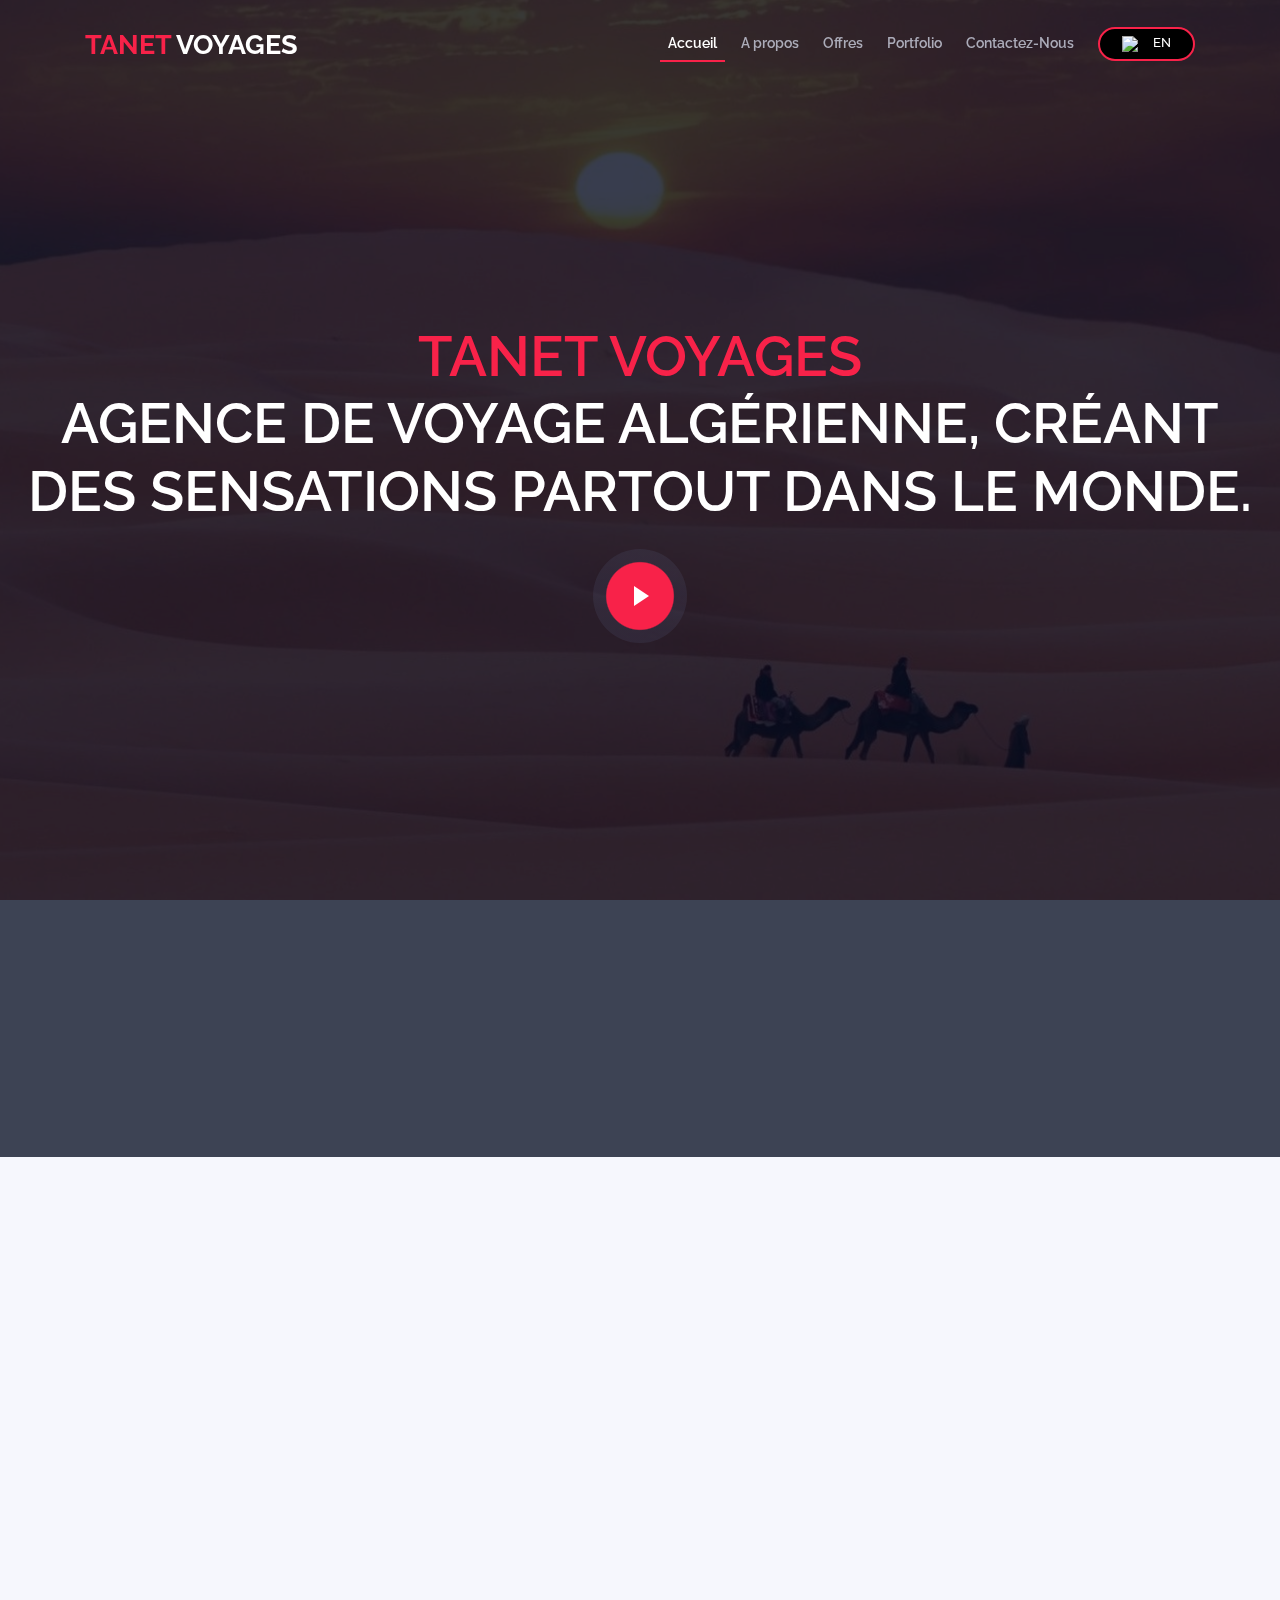
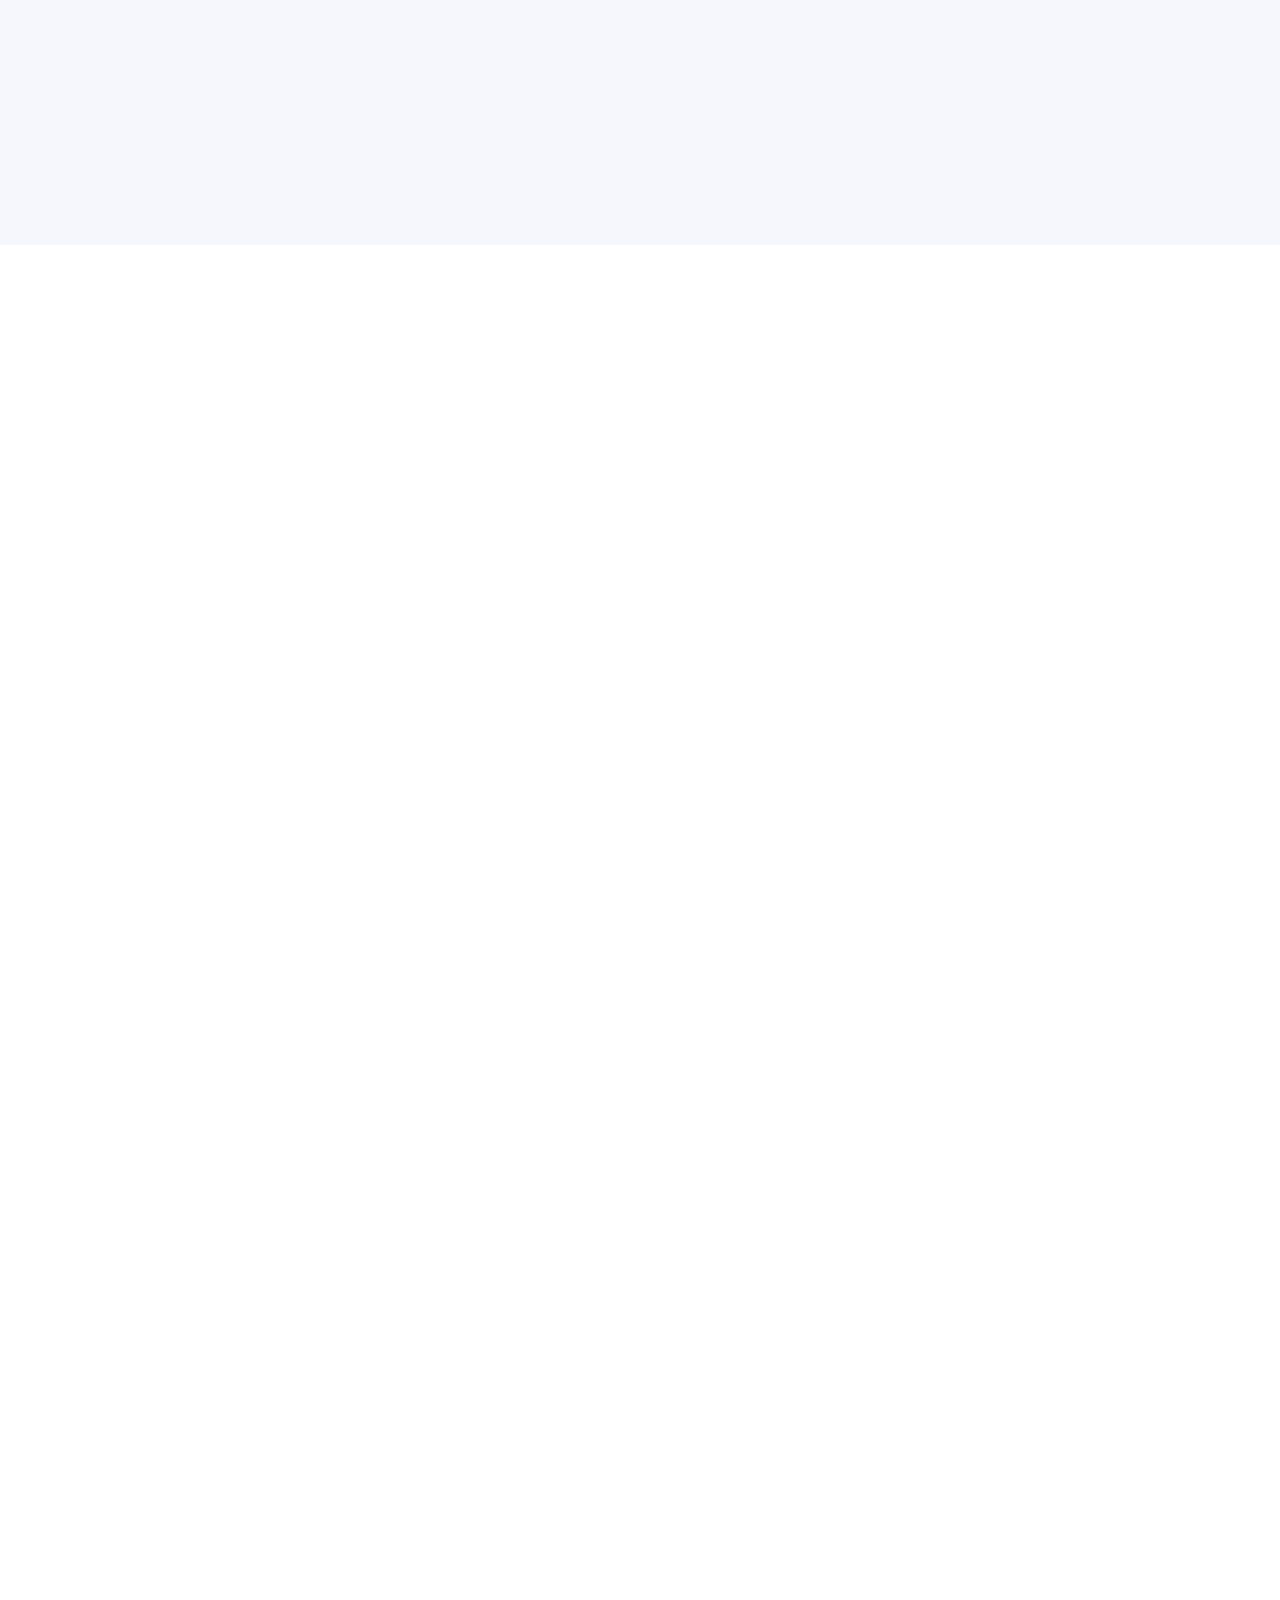
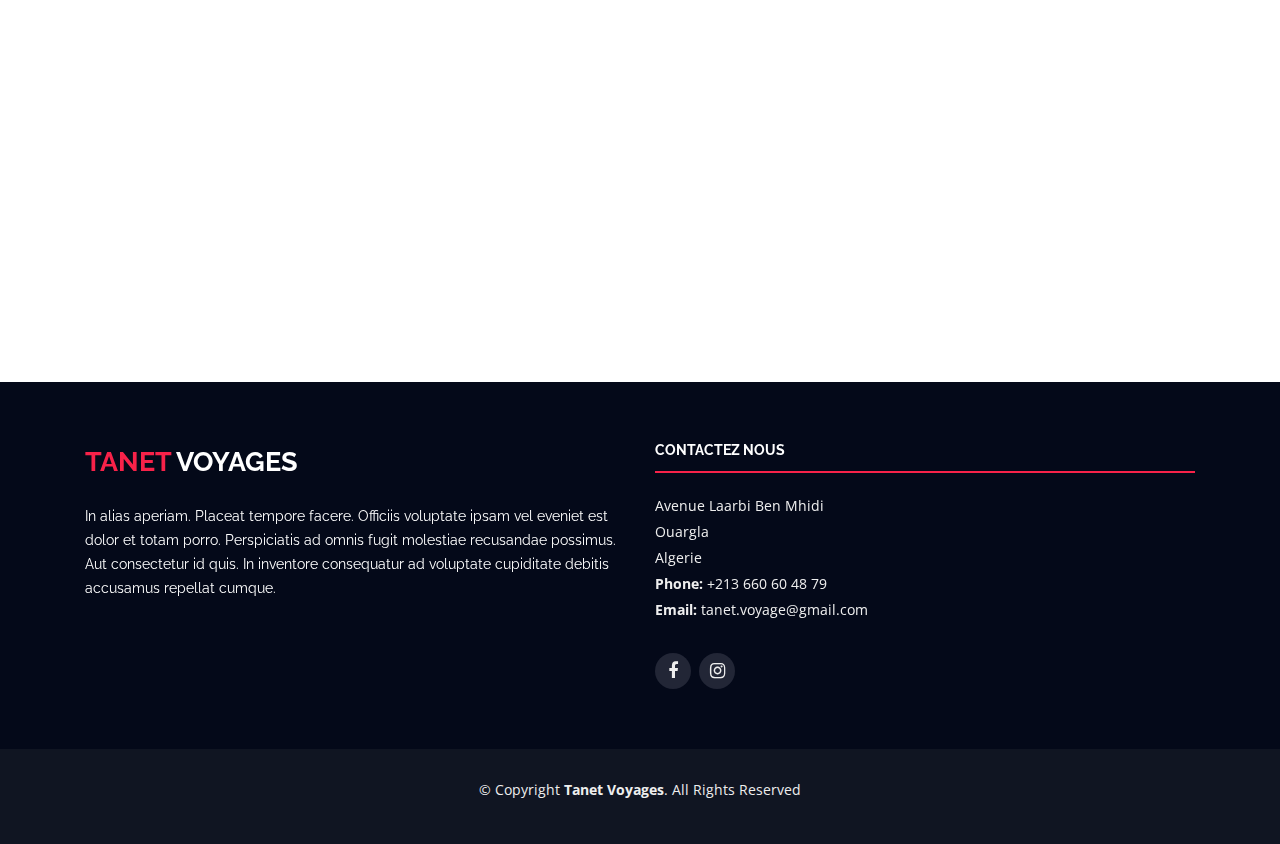
==== commit f2f25ce7: "fixed offers and location" ====
--- a/fr.html
+++ b/fr.html
@@ -1,368 +1,394 @@
-<!DOCTYPE html>
-<html lang="fr">
-
-<head>
-  <meta charset="utf-8">
-  <meta content="width=device-width, initial-scale=1.0" name="viewport">
-
-  <title>Tanet Voyages</title>
-  <meta content="" name="descriptison">
-  <meta content="" name="keywords">
-
-  <!-- Favicons -->
-  <link href="assets/img/favicon.png" rel="icon">
-  <link href="assets/img/apple-touch-icon.png" rel="apple-touch-icon">
-
-  <!-- Google Fonts -->
-  <link href="https://fonts.googleapis.com/css?family=Open+Sans:300,300i,400,400i,700,700i|Raleway:300,400,500,700,800" rel="stylesheet">
-
-  <!-- Vendor CSS Files -->
-  <link href="assets/vendor/bootstrap/css/bootstrap.min.css" rel="stylesheet">
-  <link href="assets/vendor/venobox/venobox.css" rel="stylesheet">
-  <link href="assets/vendor/font-awesome/css/font-awesome.min.css" rel="stylesheet">
-  <link href="assets/vendor/owl.carousel/assets/owl.carousel.min.css" rel="stylesheet">
-  <link href="assets/vendor/aos/aos.css" rel="stylesheet">
-
-  <!-- Template Main CSS File -->
-  <link href="assets/css/style.css" rel="stylesheet">
-  <link href="https://cdnjs.cloudflare.com/ajax/libs/flag-icon-css/3.5.0/css/flag-icon.min.css" rel="stylesheet">
-  
-</head>
-
-<body>
-
-  <!-- ======= Header ======= -->
-  <header id="header">
-    <div class="container">
-
-      <div id="logo" class="pull-left">
-        <!-- Uncomment below if you prefer to use a text logo -->
-        <!-- <h1><a href="#intro">The<span>Event</span></a></h1>-->
-        <a href="index.html" class="scrollto" style="font-weight: bold; font-size: 27px; font-family:  'Raleway', sans-serif;">TANET <span style="color: white;">VOYAGES</span></a>
-        <!--- <img src="assets/img/logo.png" alt="" title=""> -->
-      </div>
-
-      <nav id="nav-menu-container">
-        <ul class="nav-menu">
-          <li class="menu-active"><a href="index.html">Accueil</a></li>
-          <li><a href="#about">A propos</a></li>
-          <li><a href="#buy-tickets">Services</a></li>
-          <li><a href="#venue">Portfolio</a></li>
-
-          <li><a href="#contact">Contactez-Nous</span></a></li>
-          <li class="buy-tickets"><a href="index.html"> <img style="width: 20px; height: auto;" src="https://upload.wikimedia.org/wikipedia/en/thumb/a/ae/Flag_of_the_United_Kingdom.svg/1200px-Flag_of_the_United_Kingdom.svg.png"> &emsp;EN</a></li>
-        </ul>
-      </nav><!-- #nav-menu-container -->
-    </div>
-  </header><!-- End Header -->
-
-  <!-- ======= Intro Section ======= -->
-  <section id="intro">
-    <div class="intro-container" data-aos="zoom-in" data-aos-delay="100">
-      <h1 class="mb-4 pb-0">Tanet Voyages<br><span>Agence de Voyages Algerienne</span></h1>
-      <a href="https://www.youtube.com/watch?v=jDDaplaOz7Q" class="venobox play-btn mb-4" data-vbtype="video" data-autoplay="true"></a>
-    </div>
-  </section><!-- End Intro Section -->
-
-  <main id="main">
-
-    <!-- ======= About Section ======= -->
-    <section id="about">
-      <div class="container" data-aos="fade-up">
-        <div class="row">
-          <div class="col-lg-12">
-            <h2 style="text-align: center;" >A Propos</h2>
-            <p style="text-align: justify;">&emsp;&emsp;&emsp;Lorem ipsum dolor sit amet, consectetur adipiscing elit. Curabitur odio purus, imperdiet feugiat tempor sed, euismod sed sapien. Sed lacus nunc, porta ac lorem a, malesuada pretium tortor. Donec volutpat massa in mauris porttitor pretium. Vestibulum finibus congue semper. Mauris consequat ultrices arcu, non luctus arcu. Sed convallis vulputate elit non molestie. Cras fringilla sodales leo, quis ultrices magna dignissim consequat. Curabitur aliquet augue tincidunt magna condimentum ornare.</p>
-          </div>
-        </div>
-      </div>
-    </section><!-- End About Section -->
-
-
-    <!-- ======= Buy Ticket Section ======= -->
-    <section id="buy-tickets" class="section-with-bg">
-      <div class="container" data-aos="fade-up">
-
-        <div class="section-header">
-          <h2>Nos Services</h2>
-          <p></p>
-        </div>
-
-        <div class="row">
-          <div class="col-lg-4" data-aos="fade-up" data-aos-delay="100">
-            <div class="card mb-5 mb-lg-0">
-              <div class="card-body">
-                <h5 class="card-title text-muted text-uppercase text-center">Camping dans le Désert</h5>
-
-                <hr>
-                <ul class="fa-ul">
-                  <li><span class="fa-li"><i class="fa fa-check"></i></span>Guide Touristique</li>
-                  <li><span class="fa-li"><i class="fa fa-check"></i></span>Photographe</li>
-                  <li><span class="fa-li"><i class="fa fa-check"></i></span>Badge</li>
-                  <li class="text-muted"><span class="fa-li"><i class="fa fa-times"></i></span>Garde de sécurité</li>
-                </ul>
-                <hr>
-                <div class="text-center">
-                  <button type="button" class="btn" >Détails</button>
-                </div>
-              </div>
-            </div>
-          </div>
-          <div class="col-lg-4" data-aos="fade-up" data-aos-delay="100">
-            <div class="card mb-5 mb-lg-0">
-              <div class="card-body">
-                <h5 class="card-title text-muted text-uppercase text-center">Excursions dans le Désert</h5>
-
-                <hr>
-                <ul class="fa-ul">
-                  <li><span class="fa-li"><i class="fa fa-check"></i></span>Guide Touristique</li>
-                  <li><span class="fa-li"><i class="fa fa-check"></i></span>Photographe</li>
-                  <li><span class="fa-li"><i class="fa fa-check"></i></span>Badge</li>
-                  <li class="text-muted"><span class="fa-li"><i class="fa fa-times"></i></span>Garde de sécurité</li>
-                </ul>
-                <hr>
-                <div class="text-center">
-                  <button type="button" class="btn" >Détails</button>
-                </div>
-              </div>
-            </div>
-          </div>
-          <div class="col-lg-4" data-aos="fade-up" data-aos-delay="100">
-            <div class="card mb-5 mb-lg-0">
-              <div class="card-body">
-                <h5 class="card-title text-muted text-uppercase text-center">Planification de Voyage</h5>
-
-                <hr>
-                <ul class="fa-ul">
-                  <li><span class="fa-li"><i class="fa fa-check"></i></span>Réservation Hotel</li>
-                  <li><span class="fa-li"><i class="fa fa-check"></i></span>Demande Visa</li>
-                  <li><span class="fa-li"><i class="fa fa-check"></i></span>Réservation des Vols</li>
-                  <li class="text-muted"><br></li>
-                </ul>
-                <hr>
-                <div class="text-center">
-                  <button type="button" class="btn" >Détails</button>
-                </div>
-              </div>
-            </div>
-          </div>
-
-        </div>
-
-      </div>
-
-
-    </section><!-- End Buy Ticket Section -->
-    
-
-    <!-- ======= Venue Section ======= -->
-    <section id="venue">
-
-      <div class="container-fluid" data-aos="fade-up">
-
-        <div class="section-header">
-          <h2>Portfolio</h2>
-          <p>Des images du desert Algerien.</p>
-        </div>
-
-      </div>
-
-      <div class="container-fluid venue-gallery-container" data-aos="fade-up" data-aos-delay="100">
-        <div class="row no-gutters">
-
-          <div class="col-lg-3 col-md-4">
-            <div class="venue-gallery">
-              <a href="assets/img/venue-gallery/1.jpg" class="venobox" data-gall="venue-gallery">
-                <img src="assets/img/venue-gallery/1.jpg" alt="" class="img-fluid">
-              </a>
-            </div>
-          </div>
-
-          <div class="col-lg-3 col-md-4">
-            <div class="venue-gallery">
-              <a href="assets/img/venue-gallery/2.jpg" class="venobox" data-gall="venue-gallery">
-                <img src="assets/img/venue-gallery/2.jpg" alt="" class="img-fluid">
-              </a>
-            </div>
-          </div>
-
-          <div class="col-lg-3 col-md-4">
-            <div class="venue-gallery">
-              <a href="assets/img/venue-gallery/3.jpg" class="venobox" data-gall="venue-gallery">
-                <img src="assets/img/venue-gallery/3.jpg" alt="" class="img-fluid">
-              </a>
-            </div>
-          </div>
-
-          <div class="col-lg-3 col-md-4">
-            <div class="venue-gallery">
-              <a href="assets/img/venue-gallery/4.jpg" class="venobox" data-gall="venue-gallery">
-                <img src="assets/img/venue-gallery/4.jpg" alt="" class="img-fluid">
-              </a>
-            </div>
-          </div>
-
-          <div class="col-lg-3 col-md-4">
-            <div class="venue-gallery">
-              <a href="assets/img/venue-gallery/5.jpg" class="venobox" data-gall="venue-gallery">
-                <img src="assets/img/venue-gallery/5.jpg" alt="" class="img-fluid">
-              </a>
-            </div>
-          </div>
-
-          <div class="col-lg-3 col-md-4">
-            <div class="venue-gallery">
-              <a href="assets/img/venue-gallery/6.jpg" class="venobox" data-gall="venue-gallery">
-                <img src="assets/img/venue-gallery/6.jpg" alt="" class="img-fluid">
-              </a>
-            </div>
-          </div>
-
-          <div class="col-lg-3 col-md-4">
-            <div class="venue-gallery">
-              <a href="assets/img/venue-gallery/7.jpg" class="venobox" data-gall="venue-gallery">
-                <img src="assets/img/venue-gallery/7.jpg" alt="" class="img-fluid">
-              </a>
-            </div>
-          </div>
-
-          <div class="col-lg-3 col-md-4">
-            <div class="venue-gallery">
-              <a href="assets/img/venue-gallery/8.jpg" class="venobox" data-gall="venue-gallery">
-                <img src="assets/img/venue-gallery/8.jpg" alt="" class="img-fluid">
-              </a>
-            </div>
-          </div>
-
-        </div>
-      </div>
-
-    </section><!-- End Venue Section -->
-
-    
-
-    <!-- ======= Contact Section ======= -->
-    <section id="contact" class="section-bg">
-
-      <div class="container" data-aos="fade-up">
-
-        <div class="section-header">
-          <h2>Contactez Nous</h2>
-          <p>Nihil officia ut sint molestiae tenetur.</p>
-        </div>
-
-        <div class="row contact-info">
-
-          <div class="col-md-4">
-            <div class="contact-address">
-              <i class="ion-ios-location-outline"></i>
-              <h3>Address</h3>
-              <address>A108 Adam Street, NY 535022, USA</address>
-            </div>
-          </div>
-
-          <div class="col-md-4">
-            <div class="contact-phone">
-              <i class="ion-ios-telephone-outline"></i>
-              <h3>Phone Number</h3>
-              <p><a href="tel:+155895548855">+213 660 60 48 79</a></p>
-            </div>
-          </div>
-
-          <div class="col-md-4">
-            <div class="contact-email">
-              <i class="ion-ios-email-outline"></i>
-              <h3>Email</h3>
-              <p><a href="mailto:info@example.com">tanet.voyage@gmail.com</a></p>
-            </div>
-          </div>
-
-        </div>
-      </div>
-    </section><!-- End Contact Section -->
-
-    <section id="venue">
-
-      <div class="container" data-aos="fade-up">
-        <div class="row no-gutters">
-          <div class="col-lg-12 venue-map">
-            <iframe src="https://www.google.com/maps/embed?pb=!1m14!1m8!1m3!1d12097.433213460943!2d-74.0062269!3d40.7101282!3m2!1i1024!2i768!4f13.1!3m3!1m2!1s0x0%3A0xb89d1fe6bc499443!2sDowntown+Conference+Center!5e0!3m2!1smk!2sbg!4v1539943755621" frameborder="0" style="border:0" allowfullscreen></iframe>
-          </div>
-
-        </div>
-
-      </div>
-
-    </section><!-- End Venue Section -->
-
-  </main><!-- End #main -->
-
-  <!-- ======= Footer ======= -->
-  <footer id="footer">
-    <div class="footer-top">
-      <div class="container">
-        <div class="row">
-
-          <div class="col-lg-6 col-md-6 footer-info">
-            <img src="assets/img/logo.png" alt="TheEvenet">
-            <p>In alias aperiam. Placeat tempore facere. Officiis voluptate ipsam vel eveniet est dolor et totam porro. Perspiciatis ad omnis fugit molestiae recusandae possimus. Aut consectetur id quis. In inventore consequatur ad voluptate cupiditate debitis accusamus repellat cumque.</p>
-          </div>
-
-
-
-          <div class="col-lg-6 col-md-6 footer-contact">
-            <h4>Contactez Nous</h4>
-            <p>
-              A108 Adam Street <br>
-              New York, NY 535022<br>
-              United States <br>
-              <strong>Phone:</strong> +213 660 60 48 79<br>
-              <strong>Email:</strong> tanet.voyage@gmail.com<br>
-            </p>
-
-            <div class="social-links">
-              <a href="https://www.facebook.com/tanetvoyages/" class="facebook"><i class="fa fa-facebook"></i></a>
-              <a href="https://www.instagram.com/tanetvoyages_/" class="instagram"><i class="fa fa-instagram"></i></a>
-            </div>
-
-          </div>
-
-        </div>
-      </div>
-    </div>
-
-    <div class="container">
-      <div class="copyright">
-        &copy; Copyright <strong>Tanet Voyages</strong>. All Rights Reserved
-      </div>
-      <div class="credits" style="visibility: hidden;">
-        <!--
-        All the links in the footer should remain intact.
-        You can delete the links only if you purchased the pro version.
-        Licensing information: https://bootstrapmade.com/license/
-        Purchase the pro version with working PHP/AJAX contact form: https://bootstrapmade.com/buy/?theme=TheEvent
-      -->
-        Designed by <a href="https://bootstrapmade.com/">BootstrapMade</a>
-      </div>
-    </div>
-  </footer><!-- End  Footer -->
-
-  <a href="#" class="back-to-top"><i class="fa fa-angle-up"></i></a>
-
-  <!-- Vendor JS Files -->
-  <script src="assets/vendor/jquery/jquery.min.js"></script>
-  <script src="assets/vendor/bootstrap/js/bootstrap.bundle.min.js"></script>
-  <script src="assets/vendor/jquery.easing/jquery.easing.min.js"></script>
-  <script src="assets/vendor/php-email-form/validate.js"></script>
-  <script src="assets/vendor/venobox/venobox.min.js"></script>
-  <script src="assets/vendor/owl.carousel/owl.carousel.min.js"></script>
-  <script src="assets/vendor/superfish/superfish.min.js"></script>
-  <script src="assets/vendor/hoverIntent/hoverIntent.js"></script>
-  <script src="assets/vendor/aos/aos.js"></script>
-
-  <!-- Template Main JS File -->
-  <script src="assets/js/main.js"></script>
-
-</body>
-
+<!DOCTYPE html>
+<html lang="fr">
+
+<head>
+  <meta charset="utf-8">
+  <meta content="width=device-width, initial-scale=1.0" name="viewport">
+
+  <title>Tanet Voyages</title>
+  <meta content="" name="descriptison">
+  <meta content="" name="keywords">
+
+  <!-- Favicons -->
+  <link href="assets/img/favicon.png" rel="icon">
+  <link href="assets/img/apple-touch-icon.png" rel="apple-touch-icon">
+
+  <!-- Google Fonts -->
+  <link href="https://fonts.googleapis.com/css?family=Open+Sans:300,300i,400,400i,700,700i|Raleway:300,400,500,700,800" rel="stylesheet">
+
+  <!-- Vendor CSS Files -->
+  <link href="assets/vendor/bootstrap/css/bootstrap.min.css" rel="stylesheet">
+  <link href="assets/vendor/venobox/venobox.css" rel="stylesheet">
+  <link href="assets/vendor/font-awesome/css/font-awesome.min.css" rel="stylesheet">
+  <link href="assets/vendor/owl.carousel/assets/owl.carousel.min.css" rel="stylesheet">
+  <link href="assets/vendor/aos/aos.css" rel="stylesheet">
+
+  <!-- Template Main CSS File -->
+  <link href="assets/css/style.css" rel="stylesheet">
+  <link href="https://cdnjs.cloudflare.com/ajax/libs/flag-icon-css/3.5.0/css/flag-icon.min.css" rel="stylesheet">
+  
+</head>
+
+<body>
+
+  <!-- ======= Header ======= -->
+  <header id="header">
+    <div class="container">
+
+      <div id="logo" class="pull-left">
+        <!-- Uncomment below if you prefer to use a text logo -->
+        <!-- <h1><a href="#intro">The<span>Event</span></a></h1>-->
+        <a href="fr.html" class="scrollto" style="font-weight: bold; font-size: 27px; font-family:  'Raleway', sans-serif;">TANET <span style="color: white;">VOYAGES</span></a>
+        <!--- <img src="assets/img/logo.png" alt="" title=""> -->
+      </div>
+
+      <nav id="nav-menu-container">
+        <ul class="nav-menu">
+          <li class="menu-active"><a href="index.html">Accueil</a></li>
+          <li><a href="#about">A propos</a></li>
+          <li><a href="#buy-tickets">Offres</a></li>
+          <li><a href="#venue">Portfolio</a></li>
+
+          <li><a href="#contact">Contactez-Nous</span></a></li>
+          <li class="buy-tickets"><a href="index.html"> <img style="width: 20px; height: auto;" src="https://upload.wikimedia.org/wikipedia/en/thumb/a/ae/Flag_of_the_United_Kingdom.svg/1200px-Flag_of_the_United_Kingdom.svg.png"> &emsp;EN</a></li>
+        </ul>
+      </nav><!-- #nav-menu-container -->
+    </div>
+  </header><!-- End Header -->
+
+  <!-- ======= Intro Section ======= -->
+  <section id="intro">
+    <div class="intro-container" data-aos="zoom-in" data-aos-delay="100">
+      <h1 class="mb-4 pb-0"><span>Tanet Voyages</span><br>Agence de voyage algérienne, créant des sensations partout dans le monde.</h1>
+      <a href="https://www.youtube.com/watch?v=CjVV-TUbUNQ" class="venobox play-btn mb-4" data-vbtype="video" data-autoplay="true"></a>
+    </div>
+  </section><!-- End Intro Section -->
+
+  <main id="main">
+
+    <!-- ======= About Section ======= -->
+    <section id="about">
+      <div class="container" data-aos="fade-up">
+        <div class="row">
+          <div class="col-lg-12">
+            <h2 style="text-align: center;" >A Propos</h2>
+            <p style="text-align: justify;">&emsp;&emsp;&emsp;Lorem ipsum dolor sit amet, consectetur adipiscing elit. Curabitur odio purus, imperdiet feugiat tempor sed, euismod sed sapien. Sed lacus nunc, porta ac lorem a, malesuada pretium tortor. Donec volutpat massa in mauris porttitor pretium. Vestibulum finibus congue semper. Mauris consequat ultrices arcu, non luctus arcu. Sed convallis vulputate elit non molestie. Cras fringilla sodales leo, quis ultrices magna dignissim consequat. Curabitur aliquet augue tincidunt magna condimentum ornare.</p>
+          </div>
+        </div>
+      </div>
+    </section><!-- End About Section -->
+
+
+    <!-- ======= Buy Ticket Section ======= -->
+    <section id="buy-tickets" class="section-with-bg">
+      <div class="container" data-aos="fade-up">
+
+        <div class="section-header">
+          <h2>Nos Offres</h2>
+          <p></p>
+        </div>
+
+        <div class="row">
+          <div class="col-lg-4" data-aos="fade-up" data-aos-delay="100">
+            <div class="card mb-5 mb-lg-0">
+              <div class="card-body">
+                <h5 class="card-title text-muted text-uppercase text-center">Camping dans le Désert</h5>
+                <h6 class="card-price text-center">$150</h6>
+                <hr>
+                <ul class="fa-ul">
+                  <li><span class="fa-li"><i class="fa fa-check"></i></span>Guide Touristique</li>
+                  <li><span class="fa-li"><i class="fa fa-check"></i></span>Photographe</li>
+                  <li><span class="fa-li"><i class="fa fa-check"></i></span>Badge</li>
+                  <li class="text-muted"><span class="fa-li"><i class="fa fa-times"></i></span>Garde de sécurité</li>
+                </ul>
+                <hr>
+                <div class="text-center">
+                  <button type="button" class="btn" onclick="modalClick('Camping dans le Désert');" data-toggle="modal" data-target="#buy-ticket-modal" data-ticket-type="premium-access">Détails</button>
+                </div>
+              </div>
+            </div>
+          </div>
+          <div class="col-lg-4" data-aos="fade-up" data-aos-delay="100">
+            <div class="card mb-5 mb-lg-0">
+              <div class="card-body">
+                <h5 class="card-title text-muted text-uppercase text-center">Excursions dans le Désert</h5>
+                <h6 class="card-price text-center">$150</h6>
+                <hr>
+                <ul class="fa-ul">
+                  <li><span class="fa-li"><i class="fa fa-check"></i></span>Guide Touristique</li>
+                  <li><span class="fa-li"><i class="fa fa-check"></i></span>Photographe</li>
+                  <li><span class="fa-li"><i class="fa fa-check"></i></span>Badge</li>
+                  <li class="text-muted"><span class="fa-li"><i class="fa fa-times"></i></span>Garde de sécurité</li>
+                </ul>
+                <hr>
+                <div class="text-center">
+                  <button type="button" class="btn" onclick="modalClick('Excursions dans le Désert');" data-toggle="modal" data-target="#buy-ticket-modal" data-ticket-type="premium-access">Détails</button>
+                </div>
+              </div>
+            </div>
+          </div>
+          <div class="col-lg-4" data-aos="fade-up" data-aos-delay="100">
+            <div class="card mb-5 mb-lg-0">
+              <div class="card-body">
+                <h5 class="card-title text-muted text-uppercase text-center">Planification de Voyage</h5>
+                <h6 class="card-price text-center">$150</h6>
+                <hr>
+                <ul class="fa-ul">
+                  <li><span class="fa-li"><i class="fa fa-check"></i></span>Réservation Hotel</li>
+                  <li><span class="fa-li"><i class="fa fa-check"></i></span>Demande Visa</li>
+                  <li><span class="fa-li"><i class="fa fa-check"></i></span>Réservation des Vols</li>
+                  <li class="text-muted"><br></li>
+                </ul>
+                <hr>
+                <div class="text-center">
+                  <button type="button" class="btn" onclick="modalClick('Planification de Voyage');" data-toggle="modal" data-target="#buy-ticket-modal" data-ticket-type="premium-access">Détails</button>
+                </div>
+              </div>
+            </div>
+          </div>
+
+        </div>
+
+      </div>
+
+      <!-- Modal Order Form -->
+      <div id="buy-ticket-modal" class="modal fade">
+        <div class="modal-dialog" role="document" style="max-width: 800px;">
+          <div class="modal-content">
+            <div class="modal-header" style="display: block;">
+              <h4 class="modal-title" id="modal-title" style="text-align: center;"></span>
+              </button></h4>
+              
+            </div>
+            <div class="modal-body" id="modal-body">
+             
+            </div>
+          </div><!-- /.modal-content -->
+        </div><!-- /.modal-dialog -->
+      </div><!-- /.modal -->
+
+    </section><!-- End Buy Ticket Section -->
+    
+
+    <!-- ======= Venue Section ======= -->
+    <section id="venue">
+
+      <div class="container-fluid" data-aos="fade-up">
+
+        <div class="section-header">
+          <h2>Portfolio</h2>
+          <p>Des images du desert Algerien.</p>
+        </div>
+
+      </div>
+
+      <div class="container-fluid venue-gallery-container" data-aos="fade-up" data-aos-delay="100">
+        <div class="row no-gutters">
+
+          <div class="col-lg-3 col-md-4">
+            <div class="venue-gallery">
+              <a href="assets/img/venue-gallery/1.jpg" class="venobox" data-gall="venue-gallery">
+                <img src="assets/img/venue-gallery/1.jpg" alt="" class="img-fluid">
+              </a>
+            </div>
+          </div>
+
+          <div class="col-lg-3 col-md-4">
+            <div class="venue-gallery">
+              <a href="assets/img/venue-gallery/2.jpg" class="venobox" data-gall="venue-gallery">
+                <img src="assets/img/venue-gallery/2.jpg" alt="" class="img-fluid">
+              </a>
+            </div>
+          </div>
+
+          <div class="col-lg-3 col-md-4">
+            <div class="venue-gallery">
+              <a href="assets/img/venue-gallery/3.jpg" class="venobox" data-gall="venue-gallery">
+                <img src="assets/img/venue-gallery/3.jpg" alt="" class="img-fluid">
+              </a>
+            </div>
+          </div>
+
+          <div class="col-lg-3 col-md-4">
+            <div class="venue-gallery">
+              <a href="assets/img/venue-gallery/4.jpg" class="venobox" data-gall="venue-gallery">
+                <img src="assets/img/venue-gallery/4.jpg" alt="" class="img-fluid">
+              </a>
+            </div>
+          </div>
+
+          <div class="col-lg-3 col-md-4">
+            <div class="venue-gallery">
+              <a href="assets/img/venue-gallery/5.jpg" class="venobox" data-gall="venue-gallery">
+                <img src="assets/img/venue-gallery/5.jpg" alt="" class="img-fluid">
+              </a>
+            </div>
+          </div>
+
+          <div class="col-lg-3 col-md-4">
+            <div class="venue-gallery">
+              <a href="assets/img/venue-gallery/6.jpg" class="venobox" data-gall="venue-gallery">
+                <img src="assets/img/venue-gallery/6.jpg" alt="" class="img-fluid">
+              </a>
+            </div>
+          </div>
+
+          <div class="col-lg-3 col-md-4">
+            <div class="venue-gallery">
+              <a href="assets/img/venue-gallery/7.jpg" class="venobox" data-gall="venue-gallery">
+                <img src="assets/img/venue-gallery/7.jpg" alt="" class="img-fluid">
+              </a>
+            </div>
+          </div>
+
+          <div class="col-lg-3 col-md-4">
+            <div class="venue-gallery">
+              <a href="assets/img/venue-gallery/8.jpg" class="venobox" data-gall="venue-gallery">
+                <img src="assets/img/venue-gallery/8.jpg" alt="" class="img-fluid">
+              </a>
+            </div>
+          </div>
+
+        </div>
+      </div>
+
+    </section><!-- End Venue Section -->
+
+    
+
+    <!-- ======= Contact Section ======= -->
+    <section id="contact" class="section-bg">
+
+      <div class="container" data-aos="fade-up">
+
+        <div class="section-header">
+          <h2>Contactez Nous</h2>
+
+        </div>
+
+        <div class="row contact-info">
+
+          <div class="col-md-4">
+            <div class="contact-address">
+              <i class="ion-ios-location-outline"></i>
+              <h3>Adresse</h3>
+              <address>Avenue Laarbi Ben Mhidi, Ouargla, Algerie</address>
+            </div>
+          </div>
+
+          <div class="col-md-4">
+            <div class="contact-phone">
+              <i class="ion-ios-telephone-outline"></i>
+              <h3>Telephone</h3>
+              <p><a href="tel:+213660604879">+213 660 60 48 79</a></p>
+            </div>
+          </div>
+
+          <div class="col-md-4">
+            <div class="contact-email">
+              <i class="ion-ios-email-outline"></i>
+              <h3>Email</h3>
+              <p><a href="mailto:tanet.voyage@gmail.com">tanet.voyage@gmail.com</a></p>
+            </div>
+          </div>
+
+        </div>
+      </div>
+    </section><!-- End Contact Section -->
+
+    <section id="carte">
+
+      <div class="container" data-aos="fade-up">
+        <div class="row no-gutters">
+          <div class="col-lg-12 carte-map" >
+            <iframe src="https://www.google.com/maps/embed?pb=!1m18!1m12!1m3!1d846.3907154721646!2d5.3197053292384044!3d31.945623536822282!2m3!1f0!2f0!3f0!3m2!1i1024!2i768!4f13.1!3m3!1m2!1s0x125d6b430740a925%3A0xef83a121552e69fb!2sTanet%20Voyages!5e0!3m2!1sfr!2sdz!4v1601563505827!5m2!1sfr!2sdz" width="600" height="450" frameborder="0" style="border:0;" allowfullscreen="" aria-hidden="false" tabindex="0"></iframe>
+          </div>
+
+        </div>
+
+      </div>
+
+    </section><!-- End Venue Section -->
+
+  </main><!-- End #main -->
+
+  <!-- ======= Footer ======= -->
+  <footer id="footer">
+    <div class="footer-top">
+      <div class="container">
+        <div class="row">
+
+          <div class="col-lg-6 col-md-6 footer-info">
+            <a href="#footer" class="scrollto" style="font-weight: bold; font-size: 27px; font-family:  'Raleway', sans-serif;">TANET <span style="color: white;">VOYAGES</span></a>
+            <br><br>
+            <p>In alias aperiam. Placeat tempore facere. Officiis voluptate ipsam vel eveniet est dolor et totam porro. Perspiciatis ad omnis fugit molestiae recusandae possimus. Aut consectetur id quis. In inventore consequatur ad voluptate cupiditate debitis accusamus repellat cumque.</p>
+          </div>
+
+
+
+          <div class="col-lg-6 col-md-6 footer-contact">
+            <h4>Contactez Nous</h4>
+            <p>
+              Avenue Laarbi Ben Mhidi<br>
+              Ouargla<br>
+              Algerie <br>
+              <strong>Phone:</strong> +213 660 60 48 79<br>
+              <strong>Email:</strong> tanet.voyage@gmail.com<br>
+            </p>
+
+            <div class="social-links">
+              <a href="https://www.facebook.com/tanetvoyages/" target="_blank" class="facebook"><i class="fa fa-facebook"></i></a>
+              <a href="https://www.instagram.com/tanetvoyages_/" target="_blank" class="instagram"><i class="fa fa-instagram"></i></a>
+            </div>
+
+          </div>
+
+        </div>
+      </div>
+    </div>
+
+    <div class="container">
+      <div class="copyright">
+        &copy; Copyright <strong>Tanet Voyages</strong>. All Rights Reserved
+      </div>
+      <div class="credits" style="visibility: hidden;">
+        <!--
+        All the links in the footer should remain intact.
+        You can delete the links only if you purchased the pro version.
+        Licensing information: https://bootstrapmade.com/license/
+        Purchase the pro version with working PHP/AJAX contact form: https://bootstrapmade.com/buy/?theme=TheEvent
+      -->
+        Designed by <a href="https://bootstrapmade.com/">BootstrapMade</a>
+      </div>
+    </div>
+  </footer><!-- End  Footer -->
+
+  <a href="#" class="back-to-top"><i class="fa fa-angle-up"></i></a>
+
+  <!-- Vendor JS Files -->
+  <script src="assets/vendor/jquery/jquery.min.js"></script>
+  <script src="assets/vendor/bootstrap/js/bootstrap.bundle.min.js"></script>
+  <script src="assets/vendor/jquery.easing/jquery.easing.min.js"></script>
+  <script src="assets/vendor/php-email-form/validate.js"></script>
+  <script src="assets/vendor/venobox/venobox.min.js"></script>
+  <script src="assets/vendor/owl.carousel/owl.carousel.min.js"></script>
+  <script src="assets/vendor/superfish/superfish.min.js"></script>
+  <script src="assets/vendor/hoverIntent/hoverIntent.js"></script>
+  <script src="assets/vendor/aos/aos.js"></script>
+
+  <!-- Template Main JS File -->
+  <script src="assets/js/main.js"></script>
+
+  <script type="text/javascript">
+    function modalClick(title){
+      title = title+'<button type="button" class="close" data-dismiss="modal" aria-label="Close"><span aria-hidden="true">&times;'
+      body = "<p style='text-align: justify;'>&emsp;&emsp;&emsp;Lorem ipsum dolor sit amet, consectetur adipiscing elit. Curabitur odio purus, imperdiet feugiat tempor sed, euismod sed sapien. Sed lacus nunc, porta ac lorem a, malesuada pretium tortor. Donec volutpat massa in mauris porttitor pretium. Vestibulum finibus congue semper. Mauris consequat ultrices arcu, non luctus arcu. Sed convallis vulputate elit non molestie. Cras fringilla sodales leo, quis ultrices magna dignissim consequat. Curabitur aliquet augue tincidunt magna condimentum ornare.</p>"
+
+      document.getElementById('modal-title').innerHTML = title;
+      document.getElementById('modal-body').innerHTML = body;
+    }
+  </script>
+
+</body>
+
 </html>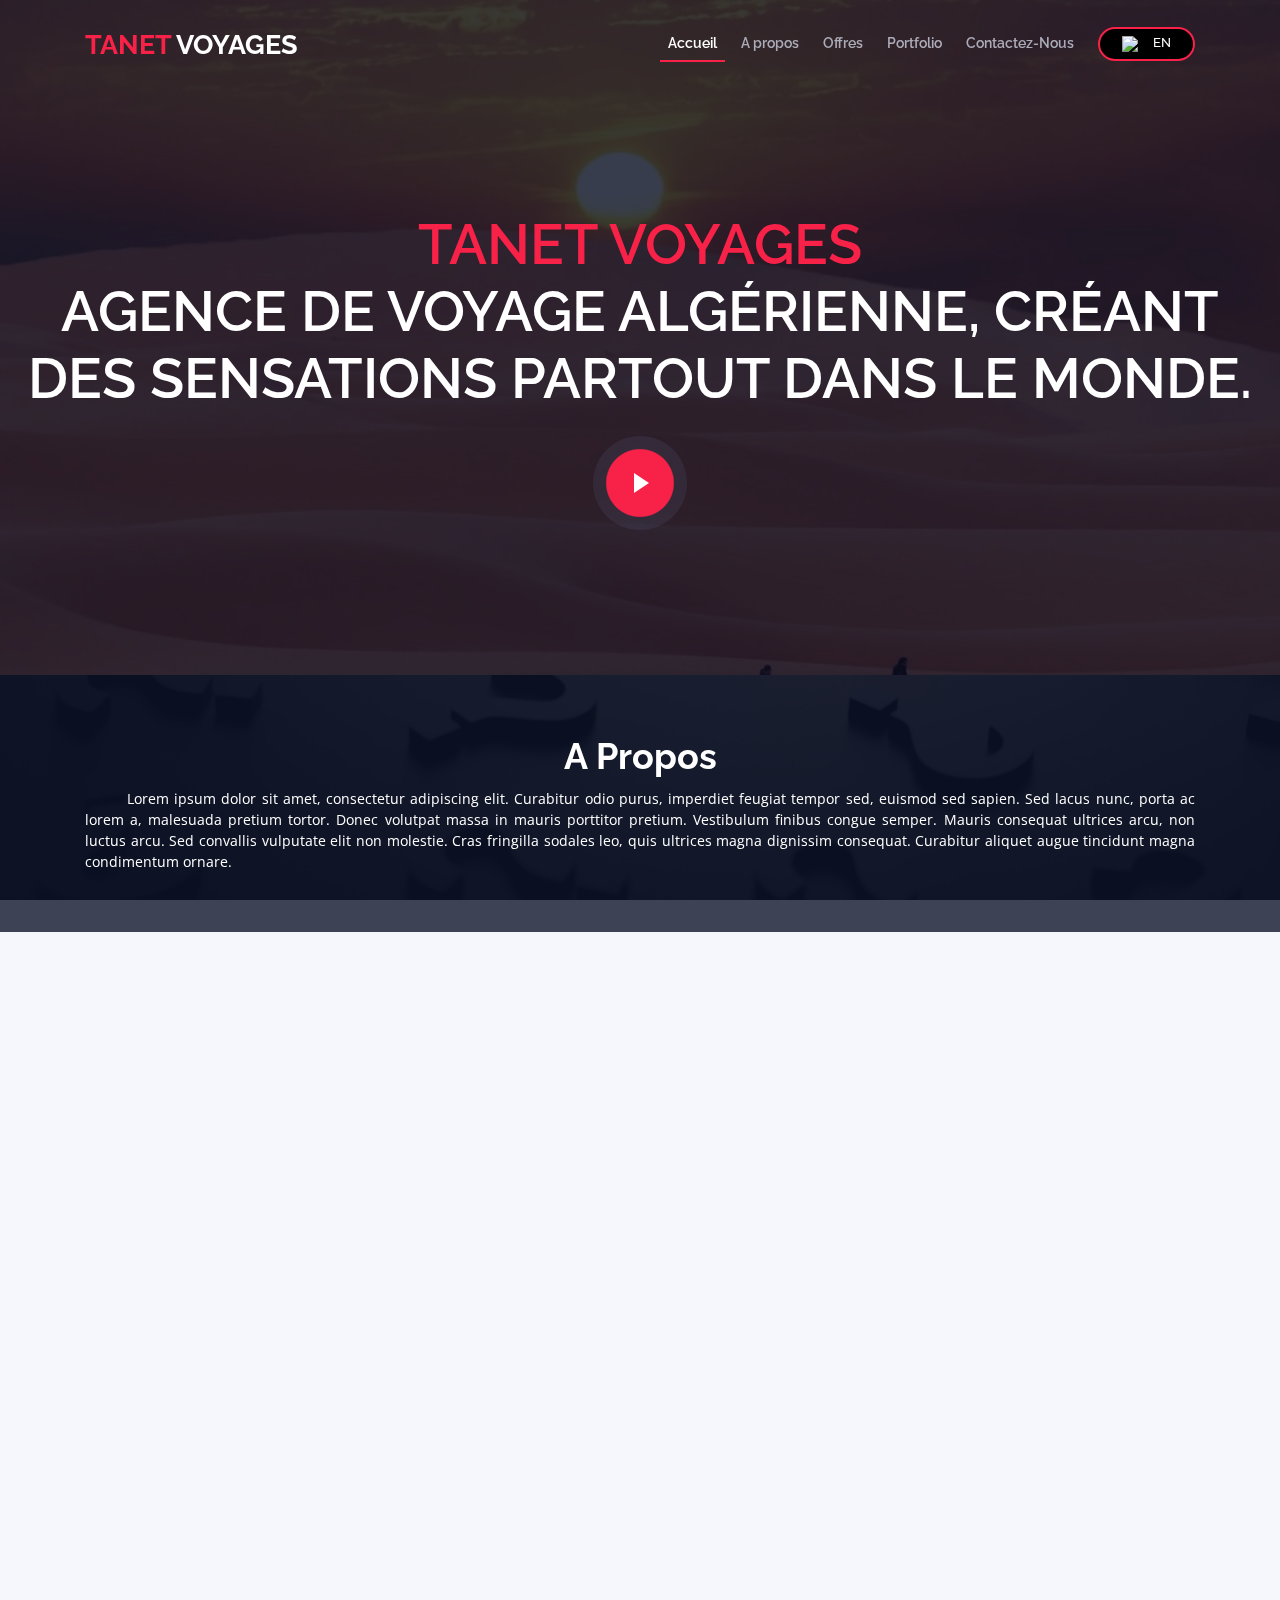
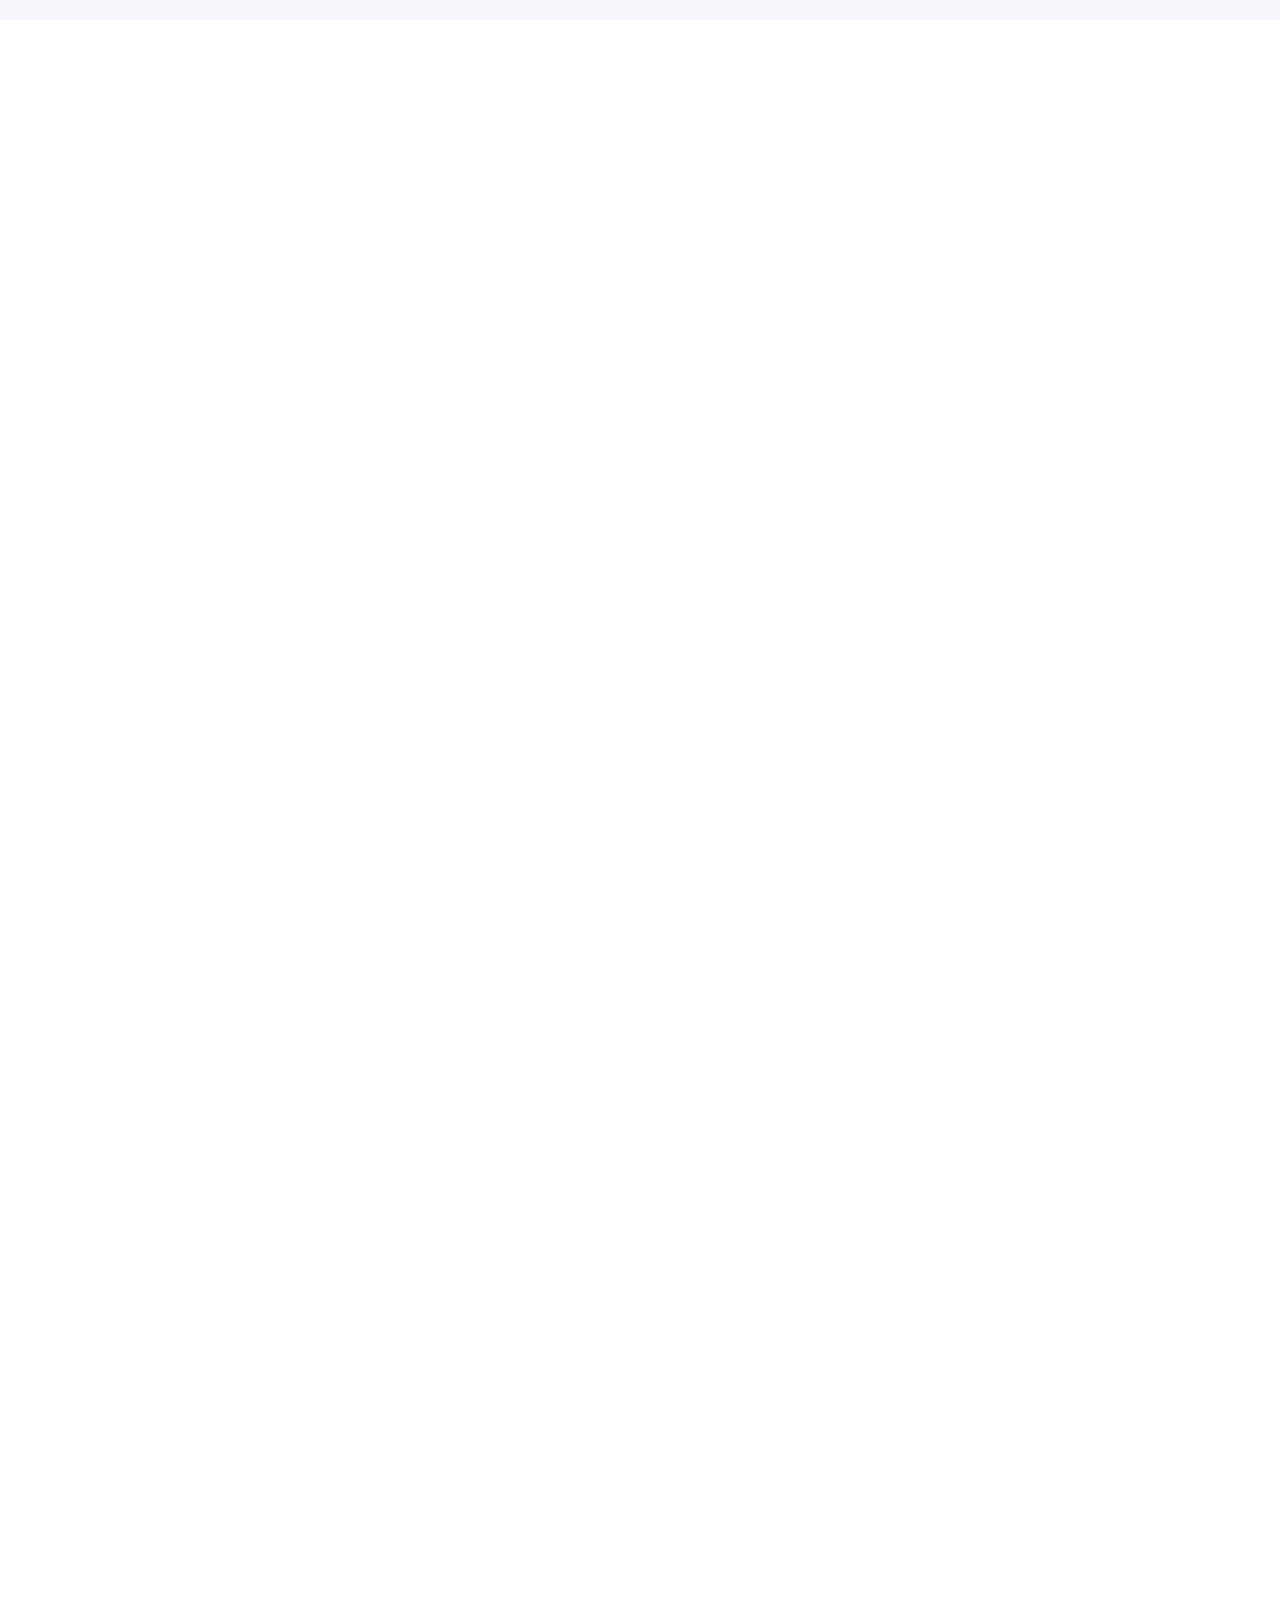
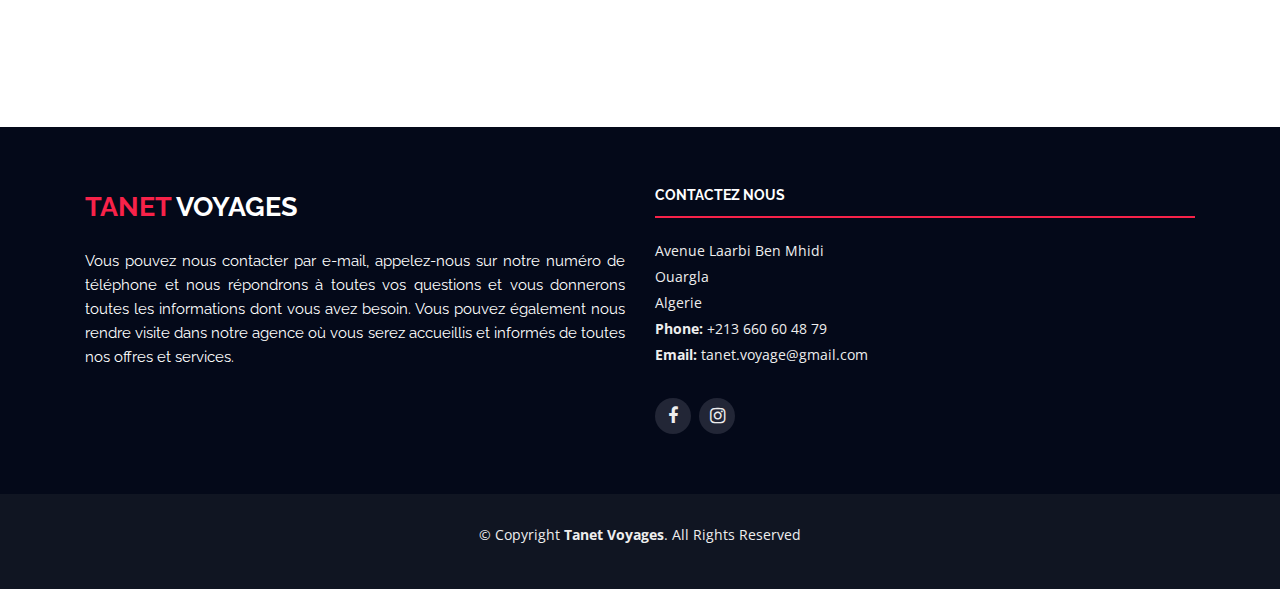
==== commit 6dc112b2: "fixed footer" ====
--- a/fr.html
+++ b/fr.html
@@ -321,7 +321,7 @@
           <div class="col-lg-6 col-md-6 footer-info">
             <a href="#footer" class="scrollto" style="font-weight: bold; font-size: 27px; font-family:  'Raleway', sans-serif;">TANET <span style="color: white;">VOYAGES</span></a>
             <br><br>
-            <p>In alias aperiam. Placeat tempore facere. Officiis voluptate ipsam vel eveniet est dolor et totam porro. Perspiciatis ad omnis fugit molestiae recusandae possimus. Aut consectetur id quis. In inventore consequatur ad voluptate cupiditate debitis accusamus repellat cumque.</p>
+            <p style="text-align: justify; font-size: 15px;">Vous pouvez nous contacter par e-mail, appelez-nous sur notre numéro de téléphone et nous répondrons à toutes vos questions et vous donnerons toutes les informations dont vous avez besoin. Vous pouvez également nous rendre visite dans notre agence où vous serez accueillis et informés de toutes nos offres et services.</p>
           </div>
 
 
--- a/assets/css/style.css
+++ b/assets/css/style.css
@@ -1,1643 +1,1717 @@
-/**
-* Template Name: TheEvent - v2.2.0
-* Template URL: https://bootstrapmade.com/theevent-conference-event-bootstrap-template/
-* Author: BootstrapMade.com
-* License: https://bootstrapmade.com/license/
-*/
-
-/*--------------------------------------------------------------
-# General
---------------------------------------------------------------*/
-body {
-  background: #fff;
-  color: #2f3138;
-  font-family: "Open Sans", sans-serif;
-}
-
-a {
-  color: #f82249;
-  transition: 0.5s;
-}
-
-a:hover, a:active, a:focus {
-  color: #f8234a;
-  outline: none;
-  text-decoration: none;
-}
-
-p {
-  padding: 0;
-  margin: 0 0 30px 0;
-}
-
-h1, h2, h3, h4, h5, h6 {
-  font-family: "Raleway", sans-serif;
-  font-weight: 400;
-  margin: 0 0 20px 0;
-  padding: 0;
-  color: #0e1b4d;
-}
-
-.main-page {
-  margin-top: 70px;
-}
-
-/* Prelaoder */
-#preloader {
-  position: fixed;
-  left: 0;
-  top: 0;
-  z-index: 999;
-  width: 100%;
-  height: 100%;
-  overflow: visible;
-  background: #fff url("../img/preloader.svg") no-repeat center center;
-}
-
-/* Back to top button */
-.back-to-top {
-  position: fixed;
-  display: none;
-  background: #f82249;
-  color: #fff;
-  width: 40px;
-  height: 40px;
-  text-align: center;
-  border-radius: 50px;
-  right: 15px;
-  bottom: 15px;
-  transition: background 0.5s ease-in-out;
-}
-
-.back-to-top i {
-  font-size: 24px;
-  padding-top: 6px;
-}
-
-@media (max-width: 768px) {
-  .back-to-top {
-    bottom: 15px;
-  }
-}
-
-.back-to-top:focus {
-  background: #e0072f;
-  color: #fff;
-  outline: none;
-}
-
-.back-to-top:hover {
-  background: #e0072f;
-  color: #fff;
-}
-
-/* Sections Header
---------------------------------*/
-.section-header {
-  margin-bottom: 60px;
-  position: relative;
-  padding-bottom: 20px;
-}
-
-.section-header::before {
-  content: '';
-  position: absolute;
-  display: block;
-  width: 60px;
-  height: 5px;
-  background: #f82249;
-  bottom: 0;
-  left: calc(50% - 25px);
-}
-
-.section-header h2 {
-  font-size: 36px;
-  text-transform: uppercase;
-  text-align: center;
-  font-weight: 700;
-  margin-bottom: 10px;
-}
-
-.section-header p {
-  text-align: center;
-  padding: 0;
-  margin: 0;
-  font-size: 18px;
-  font-weight: 500;
-  color: #9195a2;
-}
-
-.section-with-bg {
-  background-color: #f6f7fd;
-}
-
-/*--------------------------------------------------------------
-# Header
---------------------------------------------------------------*/
-#header {
-  height: 90px;
-  padding: 25px 0;
-  position: fixed;
-  left: 0;
-  top: 0;
-  right: 0;
-  transition: all 0.5s;
-  z-index: 997;
-}
-
-@media (max-width: 991px) {
-  #header {
-    background: rgba(6, 12, 34, 0.98);
-    height: 70px;
-    padding: 15px 0;
-    transition: all 0.5s;
-  }
-}
-
-@media (max-width: 1199px) {
-  #header .container {
-    max-width: 100%;
-  }
-}
-
-#header.header-scrolled, #header.header-fixed {
-  background: rgba(6, 12, 34, 0.98);
-  height: 70px;
-  padding: 15px 0;
-  transition: all 0.5s;
-}
-
-#header #logo h1 {
-  font-size: 36px;
-  margin: 0;
-  padding: 6px 0;
-  line-height: 1;
-  font-family: "Raleway", sans-serif;
-  font-weight: 700;
-  letter-spacing: 3px;
-  text-transform: uppercase;
-}
-
-#header #logo h1 span {
-  color: #f82249;
-}
-
-#header #logo h1 a, #header #logo h1 a:hover {
-  color: #fff;
-}
-
-#header #logo img {
-  padding: 0;
-  margin: 0;
-  max-height: 40px;
-}
-
-/*--------------------------------------------------------------
-# Navigation Menu
---------------------------------------------------------------*/
-/* Nav Menu Essentials */
-.nav-menu, .nav-menu * {
-  margin: 0;
-  padding: 0;
-  list-style: none;
-}
-
-.nav-menu ul {
-  position: absolute;
-  display: none;
-  top: 100%;
-  left: 0;
-  z-index: 99;
-}
-
-.nav-menu li {
-  position: relative;
-  white-space: nowrap;
-}
-
-.nav-menu > li {
-  float: left;
-}
-
-.nav-menu li:hover > ul,
-.nav-menu li.sfHover > ul {
-  display: block;
-}
-
-.nav-menu ul ul {
-  top: 0;
-  left: 100%;
-}
-
-.nav-menu ul li {
-  min-width: 180px;
-}
-
-/* Nav Menu Arrows */
-.sf-arrows .sf-with-ul {
-  padding-right: 30px;
-}
-
-.sf-arrows .sf-with-ul:after {
-  content: "\f107";
-  position: absolute;
-  right: 15px;
-  font-family: FontAwesome;
-  font-style: normal;
-  font-weight: normal;
-}
-
-.sf-arrows ul .sf-with-ul:after {
-  content: "\f105";
-}
-
-/* Nav Meu Container */
-#nav-menu-container {
-  float: right;
-  margin: 0;
-}
-
-@media (max-width: 991px) {
-  #nav-menu-container {
-    display: none;
-  }
-}
-
-/* Nav Meu Styling */
-.nav-menu a {
-  padding: 8px;
-  text-decoration: none;
-  display: inline-block;
-  color: rgba(202, 206, 221, 0.8);
-  font-family: "Raleway", sans-serif;
-  font-weight: 600;
-  font-size: 14px;
-  outline: none;
-}
-
-@media (max-width: 1199px) {
-  .nav-menu a {
-    padding: 8px 4px;
-  }
-}
-
-.nav-menu .menu-active a, .nav-menu a:hover {
-  color: #fff;
-}
-
-.nav-menu > li {
-  margin-left: 8px;
-}
-
-.nav-menu > li > a:before {
-  content: "";
-  position: absolute;
-  width: 0;
-  height: 2px;
-  bottom: 0;
-  left: 0;
-  background-color: #f82249;
-  visibility: hidden;
-  transition: all 0.3s ease-in-out 0s;
-}
-
-.nav-menu a:hover:before, .nav-menu li:hover > a:before, .nav-menu .menu-active > a:before {
-  visibility: visible;
-  width: 100%;
-}
-
-.nav-menu li.buy-tickets a {
-  color: #fff;
-  background: black;
-  padding: 7px 22px;
-  border-radius: 50px;
-  border: 2px solid #f82249;
-  transition: all ease-in-out 0.3s;
-  font-weight: 500;
-  margin-left: 8px;
-  margin-top: 2px;
-  line-height: 1;
-  font-size: 13px;
-}
-
-.nav-menu li.buy-tickets a:hover {
-  background: none;
-}
-
-.nav-menu li.buy-tickets:hover a:before, .nav-menu li.buy-tickets.menu-active a:before {
-  visibility: hidden;
-}
-
-.nav-menu ul {
-  margin: 4px 0 0 0;
-  padding: 10px;
-  box-shadow: 0px 0px 30px rgba(127, 137, 161, 0.25);
-  background: #fff;
-  border-radius: 3px;
-}
-
-.nav-menu ul li {
-  transition: 0.3s;
-}
-
-.nav-menu ul li a {
-  padding: 10px;
-  color: #060c22;
-  transition: 0.3s;
-  display: block;
-  font-size: 13px;
-  text-transform: none;
-  border-radius: 3px;
-}
-
-.nav-menu ul li:hover > a {
-  background: #f82249;
-  color: #fff;
-}
-
-.nav-menu ul ul {
-  margin: 0;
-}
-
-/* Mobile Nav Toggle */
-#mobile-nav-toggle {
-  position: fixed;
-  right: 0;
-  top: 0;
-  z-index: 999;
-  margin: 15px 15px 0 0;
-  border: 0;
-  background: none;
-  font-size: 24px;
-  display: none;
-  transition: all 0.4s;
-  outline: none;
-  cursor: pointer;
-}
-
-#mobile-nav-toggle i {
-  color: #fff;
-}
-
-@media (max-width: 991px) {
-  #mobile-nav-toggle {
-    display: inline;
-  }
-}
-
-/* Mobile Nav Styling */
-#mobile-nav {
-  position: fixed;
-  top: 0;
-  padding-top: 18px;
-  bottom: 0;
-  z-index: 998;
-  background: rgba(6, 12, 34, 0.9);
-  left: -260px;
-  width: 260px;
-  overflow-y: auto;
-  transition: 0.4s;
-}
-
-#mobile-nav ul {
-  padding: 0;
-  margin: 0;
-  list-style: none;
-}
-
-#mobile-nav ul li {
-  position: relative;
-}
-
-#mobile-nav ul li a {
-  color: #fff;
-  font-size: 17px;
-  overflow: hidden;
-  padding: 10px 22px 10px 15px;
-  position: relative;
-  text-decoration: none;
-  width: 100%;
-  display: block;
-  outline: none;
-}
-
-#mobile-nav ul li a:hover {
-  color: #f82249;
-}
-
-#mobile-nav ul li li {
-  padding-left: 30px;
-}
-
-#mobile-nav ul .menu-has-children i {
-  position: absolute;
-  right: 0;
-  z-index: 99;
-  padding: 15px;
-  cursor: pointer;
-  color: #fff;
-}
-
-#mobile-nav ul .menu-has-children i.fa-chevron-up {
-  color: #f82249;
-}
-
-#mobile-nav ul .menu-item-active {
-  color: #f82249;
-}
-
-#mobile-body-overly {
-  width: 100%;
-  height: 100%;
-  z-index: 997;
-  top: 0;
-  left: 0;
-  position: fixed;
-  background: rgba(6, 12, 34, 0.8);
-  display: none;
-}
-
-/* Mobile Nav body classes */
-body.mobile-nav-active {
-  overflow: hidden;
-}
-
-body.mobile-nav-active #mobile-nav {
-  left: 0;
-}
-
-body.mobile-nav-active #mobile-nav-toggle {
-  color: #fff;
-}
-
-/*--------------------------------------------------------------
-# Intro Section
---------------------------------------------------------------*/
-#intro {
-  width: 100%;
-  height: 100vh;
-  background: url(../img/tanet.jpg) top center;
-  background-size: cover;
-  overflow: hidden;
-  position: relative;
-}
-
-@media (min-width: 1024px) {
-  #intro {
-    background-attachment: fixed;
-  }
-}
-
-#intro:before {
-  content: "";
-  background: rgba(6, 12, 34, 0.8);
-  position: absolute;
-  bottom: 0;
-  top: 0;
-  left: 0;
-  right: 0;
-}
-
-#intro .intro-container {
-  position: absolute;
-  bottom: 0;
-  left: 0;
-  top: 90px;
-  right: 0;
-  display: flex;
-  justify-content: center;
-  align-items: center;
-  flex-direction: column;
-  text-align: center;
-  padding: 0 15px;
-}
-
-@media (max-width: 991px) {
-  #intro .intro-container {
-    top: 70px;
-  }
-}
-
-#intro h1 {
-  color: #fff;
-  font-family: "Raleway", sans-serif;
-  font-size: 56px;
-  font-weight: 600;
-  text-transform: uppercase;
-}
-
-#intro h1 span {
-  color: #f82249;
-}
-
-@media (max-width: 991px) {
-  #intro h1 {
-    font-size: 34px;
-  }
-}
-
-#intro p {
-  color: #ebebeb;
-  font-weight: 700;
-  font-size: 20px;
-}
-
-@media (max-width: 991px) {
-  #intro p {
-    font-size: 16px;
-  }
-}
-
-#intro .play-btn {
-  width: 94px;
-  height: 94px;
-  background: radial-gradient(#f82249 50%, rgba(101, 111, 150, 0.15) 52%);
-  border-radius: 50%;
-  display: block;
-  position: relative;
-  overflow: hidden;
-}
-
-#intro .play-btn::after {
-  content: '';
-  position: absolute;
-  left: 50%;
-  top: 50%;
-  transform: translateX(-40%) translateY(-50%);
-  width: 0;
-  height: 0;
-  border-top: 10px solid transparent;
-  border-bottom: 10px solid transparent;
-  border-left: 15px solid #fff;
-  z-index: 100;
-  transition: all 400ms cubic-bezier(0.55, 0.055, 0.675, 0.19);
-}
-
-#intro .play-btn:before {
-  content: '';
-  position: absolute;
-  width: 120px;
-  height: 120px;
-  -webkit-animation-delay: 0s;
-  animation-delay: 0s;
-  -webkit-animation: pulsate-btn 2s;
-  animation: pulsate-btn 2s;
-  -webkit-animation-direction: forwards;
-  animation-direction: forwards;
-  -webkit-animation-iteration-count: infinite;
-  animation-iteration-count: infinite;
-  -webkit-animation-timing-function: steps;
-  animation-timing-function: steps;
-  opacity: 1;
-  border-radius: 50%;
-  border: 2px solid rgba(163, 163, 163, 0.4);
-  top: -15%;
-  left: -15%;
-  background: rgba(198, 16, 0, 0);
-}
-
-#intro .play-btn:hover::after {
-  border-left: 15px solid #f82249;
-  transform: scale(20);
-}
-
-#intro .play-btn:hover::before {
-  content: '';
-  position: absolute;
-  left: 50%;
-  top: 50%;
-  transform: translateX(-40%) translateY(-50%);
-  width: 0;
-  height: 0;
-  border: none;
-  border-top: 10px solid transparent;
-  border-bottom: 10px solid transparent;
-  border-left: 15px solid #fff;
-  z-index: 200;
-  -webkit-animation: none;
-  animation: none;
-  border-radius: 0;
-}
-
-#intro .about-btn {
-  font-family: "Raleway", sans-serif;
-  font-weight: 500;
-  font-size: 14px;
-  letter-spacing: 1px;
-  display: inline-block;
-  padding: 12px 32px;
-  border-radius: 50px;
-  transition: 0.5s;
-  line-height: 1;
-  margin: 10px;
-  color: #fff;
-  -webkit-animation-delay: 0.8s;
-  animation-delay: 0.8s;
-  border: 2px solid #f82249;
-}
-
-#intro .about-btn:hover {
-  background: #f82249;
-  color: #fff;
-}
-
-@-webkit-keyframes pulsate-btn {
-  0% {
-    transform: scale(0.6, 0.6);
-    opacity: 1;
-  }
-  100% {
-    transform: scale(1, 1);
-    opacity: 0;
-  }
-}
-
-@keyframes pulsate-btn {
-  0% {
-    transform: scale(0.6, 0.6);
-    opacity: 1;
-  }
-  100% {
-    transform: scale(1, 1);
-    opacity: 0;
-  }
-}
-
-/*--------------------------------------------------------------
-# About Section
---------------------------------------------------------------*/
-#about {
-  background: url("../img/about-bg.jpg");
-  background-size: cover;
-  overflow: hidden;
-  position: relative;
-  color: #fff;
-  padding: 60px 0 40px 0;
-}
-
-@media (min-width: 1024px) {
-  #about {
-    background-attachment: fixed;
-  }
-}
-
-#about:before {
-  content: "";
-  background: rgba(13, 20, 41, 0.8);
-  position: absolute;
-  bottom: 0;
-  top: 0;
-  left: 0;
-  right: 0;
-}
-
-#about h2 {
-  font-size: 36px;
-  font-weight: bold;
-  margin-bottom: 10px;
-  color: #fff;
-}
-
-#about h3 {
-  font-size: 18px;
-  font-weight: bold;
-  text-transform: uppercase;
-  margin-bottom: 10px;
-  color: #fff;
-}
-
-#about p {
-  font-size: 14px;
-  margin-bottom: 20px;
-  color: #fff;
-}
-
-/*--------------------------------------------------------------
-# Speakers Section
---------------------------------------------------------------*/
-#speakers {
-  padding: 60px 0 30px 0;
-}
-
-#speakers .speaker {
-  position: relative;
-  overflow: hidden;
-  margin-bottom: 30px;
-}
-
-#speakers .speaker .details {
-  background: rgba(6, 12, 34, 0.76);
-  position: absolute;
-  left: 0;
-  bottom: -30px;
-  right: 0;
-  text-align: center;
-  padding-top: 10px;
-  transition: all 300ms cubic-bezier(0.645, 0.045, 0.355, 1);
-}
-
-#speakers .speaker .details h3 {
-  color: #fff;
-  font-size: 22px;
-  font-weight: 600;
-  margin-bottom: 5px;
-}
-
-#speakers .speaker .details p {
-  color: #fff;
-  font-size: 15px;
-  margin-bottom: 10px;
-  font-style: italic;
-}
-
-#speakers .speaker .details .social {
-  height: 30px;
-}
-
-#speakers .speaker .details a {
-  color: #fff;
-}
-
-#speakers .speaker .details a:hover {
-  color: #f82249;
-}
-
-#speakers .speaker:hover .details {
-  bottom: 0;
-}
-
-#speakers-details {
-  padding: 60px 0;
-}
-
-#speakers-details .details h2 {
-  color: #112363;
-  font-size: 28px;
-  font-weight: 700;
-  margin-bottom: 10px;
-}
-
-#speakers-details .details .social {
-  margin-bottom: 15px;
-}
-
-#speakers-details .details .social a {
-  background: #e9edfb;
-  color: #112363;
-  line-height: 1;
-  display: inline-block;
-  text-align: center;
-  border-radius: 50%;
-  width: 36px;
-  height: 36px;
-  padding-top: 9px;
-}
-
-#speakers-details .details .social a:hover {
-  background: #f82249;
-  color: #fff;
-}
-
-#speakers-details .details .social a i {
-  font-size: 18px;
-}
-
-#speakers-details .details p {
-  color: #112363;
-  font-size: 15px;
-  margin-bottom: 10px;
-}
-
-/*--------------------------------------------------------------
-# Schedule Section
---------------------------------------------------------------*/
-#schedule {
-  padding: 60px 0 60px 0;
-}
-
-#schedule .nav-tabs {
-  text-align: center;
-  margin: auto;
-  display: block;
-  border-bottom: 0;
-  margin-bottom: 30px;
-}
-
-#schedule .nav-tabs li {
-  display: inline-block;
-  margin-bottom: 0;
-}
-
-#schedule .nav-tabs a {
-  border: none;
-  border-radius: 50px;
-  font-weight: 600;
-  background-color: #0e1b4d;
-  color: #fff;
-  padding: 10px 100px;
-}
-
-@media (max-width: 991px) {
-  #schedule .nav-tabs a {
-    padding: 8px 60px;
-  }
-}
-
-@media (max-width: 767px) {
-  #schedule .nav-tabs a {
-    padding: 8px 50px;
-  }
-}
-
-@media (max-width: 480px) {
-  #schedule .nav-tabs a {
-    padding: 8px 30px;
-  }
-}
-
-#schedule .nav-tabs a.active {
-  background-color: #f82249;
-  color: #fff;
-}
-
-#schedule .sub-heading {
-  text-align: center;
-  font-size: 18px;
-  font-style: italic;
-  margin: 0 auto 30px auto;
-}
-
-@media (min-width: 991px) {
-  #schedule .sub-heading {
-    width: 75%;
-  }
-}
-
-#schedule .tab-pane {
-  transition: ease-in-out .2s;
-}
-
-#schedule .schedule-item {
-  border-bottom: 1px solid #cad4f6;
-  padding-top: 15px;
-  padding-bottom: 15px;
-  transition: background-color ease-in-out 0.3s;
-}
-
-#schedule .schedule-item:hover {
-  background-color: #fff;
-}
-
-#schedule .schedule-item time {
-  padding-bottom: 5px;
-  display: inline-block;
-}
-
-#schedule .schedule-item .speaker {
-  width: 60px;
-  height: 60px;
-  overflow: hidden;
-  border-radius: 50%;
-  float: left;
-  margin: 0 10px 10px 0;
-}
-
-#schedule .schedule-item .speaker img {
-  height: 100%;
-  transform: translateX(-50%);
-  margin-left: 50%;
-  transition: all ease-in-out 0.3s;
-}
-
-#schedule .schedule-item h4 {
-  font-size: 18px;
-  font-weight: 600;
-  margin-bottom: 5px;
-}
-
-#schedule .schedule-item h4 span {
-  font-style: italic;
-  color: #19328e;
-  font-weight: normal;
-  font-size: 16px;
-}
-
-#schedule .schedule-item p {
-  font-style: italic;
-  color: #152b79;
-  margin-bottom: 0;
-}
-
-/*--------------------------------------------------------------
-# Venue Section
---------------------------------------------------------------*/
-#venue {
-  padding: 60px 0;
-}
-
-#venue .container-fluid {
-  margin-bottom: 3px;
-}
-
-#venue .venue-map iframe {
-  width: 100%;
-  height: 100%;
-  min-height: 300px;
-}
-
-#venue .venue-info {
-  background: url("../img/venue-info-bg.jpg") top center no-repeat;
-  background-size: cover;
-  position: relative;
-  padding-top: 60px;
-  padding-bottom: 60px;
-}
-
-#venue .venue-info:before {
-  content: "";
-  background: rgba(13, 20, 41, 0.8);
-  position: absolute;
-  bottom: 0;
-  top: 0;
-  left: 0;
-  right: 0;
-}
-
-#venue .venue-info h3 {
-  font-size: 36px;
-  font-weight: 700;
-  color: #fff;
-}
-
-@media (max-width: 574px) {
-  #venue .venue-info h3 {
-    font-size: 24px;
-  }
-}
-
-#venue .venue-info p {
-  color: #fff;
-  margin-bottom: 0;
-}
-
-#venue .venue-gallery-container {
-  padding-right: 12px;
-}
-
-#venue .venue-gallery {
-  overflow: hidden;
-  border-right: 3px solid #fff;
-  border-bottom: 3px solid #fff;
-}
-
-#venue .venue-gallery img {
-  transition: all ease-in-out 0.4s;
-}
-
-#venue .venue-gallery:hover img {
-  transform: scale(1.1);
-}
-
-/*--------------------------------------------------------------
-# Hotels Section
---------------------------------------------------------------*/
-#hotels {
-  padding: 60px 0;
-}
-
-#hotels .hotel {
-  border: 1px solid #e0e5fa;
-  background: #fff;
-  margin-bottom: 30px;
-}
-
-#hotels .hotel:hover .hotel-img img {
-  transform: scale(1.1);
-}
-
-#hotels .hotel-img {
-  overflow: hidden;
-  margin-bottom: 15px;
-}
-
-#hotels .hotel-img img {
-  transition: 0.3s ease-in-out;
-}
-
-#hotels h3 {
-  font-weight: 600;
-  font-size: 20px;
-  margin-bottom: 5px;
-  padding: 0 20px;
-}
-
-#hotels a {
-  color: #152b79;
-}
-
-#hotels a:hover {
-  color: #f82249;
-}
-
-#hotels .stars {
-  padding: 0 20px;
-  margin-bottom: 5px;
-}
-
-#hotels .stars i {
-  color: #ffc31d;
-}
-
-#hotels p {
-  padding: 0 20px;
-  margin-bottom: 20px;
-  color: #060c22;
-  font-style: italic;
-  font-size: 15px;
-}
-
-/*--------------------------------------------------------------
-# Gallery Section
---------------------------------------------------------------*/
-#gallery {
-  padding: 60px;
-  overflow: hidden;
-}
-
-#gallery .owl-nav, #gallery .owl-dots {
-  margin-top: 25px;
-  text-align: center;
-}
-
-#gallery .owl-item {
-  border-left: 2px solid #fff;
-  border-right: 2px solid #fff;
-}
-
-#gallery .owl-dot {
-  display: inline-block;
-  margin: 0 5px;
-  width: 12px;
-  height: 12px;
-  border-radius: 50%;
-  background-color: #ddd;
-}
-
-#gallery .owl-dot.active {
-  background-color: #f82249;
-}
-
-#gallery .gallery-carousel .owl-stage-outer {
-  overflow: visible;
-}
-
-#gallery .gallery-carousel .center {
-  border: 6px solid #f82249;
-  margin: -10px;
-  box-sizing: content-box;
-  padding: 4px;
-  background: #fff;
-  z-index: 1;
-}
-
-/*--------------------------------------------------------------
-# Sponsors Section
---------------------------------------------------------------*/
-#supporters {
-  padding: 60px 0;
-}
-
-#supporters .supporters-wrap {
-  border-top: 1px solid #e0e5fa;
-  border-left: 1px solid #e0e5fa;
-  margin-bottom: 30px;
-}
-
-#supporters .supporter-logo {
-  padding: 30px;
-  display: flex;
-  justify-content: center;
-  align-items: center;
-  border-right: 1px solid #e0e5fa;
-  border-bottom: 1px solid #e0e5fa;
-  overflow: hidden;
-  background: rgba(255, 255, 255, 0.5);
-  height: 160px;
-}
-
-#supporters .supporter-logo:hover img {
-  transform: scale(1.2);
-}
-
-#supporters img {
-  transition: all 0.4s ease-in-out;
-}
-
-/*--------------------------------------------------------------
-# F.A.Q Section
---------------------------------------------------------------*/
-#faq {
-  padding: 60px 0;
-}
-
-#faq #faq-list {
-  padding: 0;
-  list-style: none;
-}
-
-#faq #faq-list li {
-  border-bottom: 1px solid #ddd;
-}
-
-#faq #faq-list a {
-  padding: 18px 0;
-  display: block;
-  position: relative;
-  font-family: "Raleway", sans-serif;
-  font-size: 16px;
-  line-height: 24px;
-  font-weight: 600;
-  padding-right: 20px;
-}
-
-#faq #faq-list i {
-  font-size: 24px;
-  position: absolute;
-  right: 0;
-  top: 16px;
-}
-
-#faq #faq-list p {
-  margin-bottom: 20px;
-}
-
-@media (max-width: 768px) {
-  #faq #faq-list a {
-    font-size: 18px;
-  }
-  #faq #faq-list i {
-    top: 13px;
-  }
-}
-
-#faq #faq-list a.collapse {
-  color: #f82249;
-}
-
-#faq #faq-list a.collapsed {
-  color: #000;
-}
-
-#faq #faq-list a.collapsed i::before {
-  content: "\f055" !important;
-}
-
-/*--------------------------------------------------------------
-# Subscribe Section
---------------------------------------------------------------*/
-#subscribe {
-  padding: 60px;
-  background: url(../img/subscribe-bg.jpg) center center no-repeat;
-  background-size: cover;
-  overflow: hidden;
-  position: relative;
-}
-
-#subscribe:before {
-  content: "";
-  background: rgba(6, 12, 34, 0.6);
-  position: absolute;
-  bottom: 0;
-  top: 0;
-  left: 0;
-  right: 0;
-}
-
-@media (min-width: 1024px) {
-  #subscribe {
-    background-attachment: fixed;
-  }
-}
-
-#subscribe .section-header h2, #subscribe p {
-  color: #fff;
-}
-
-#subscribe input {
-  background: #fff;
-  color: #060c22;
-  border: 0;
-  outline: none;
-  margin: 0;
-  padding: 9px 20px;
-  border-radius: 50px;
-  font-size: 14px;
-}
-
-@media (min-width: 767px) {
-  #subscribe input {
-    min-width: 400px;
-  }
-}
-
-#subscribe button {
-  border: 0;
-  padding: 9px 25px;
-  cursor: pointer;
-  background: #f82249;
-  color: #fff;
-  transition: all 0.3s ease;
-  outline: none;
-  font-size: 14px;
-  border-radius: 50px;
-}
-
-#subscribe button:hover {
-  background: #e0072f;
-}
-
-@media (max-width: 460px) {
-  #subscribe button {
-    margin-top: 10px;
-  }
-}
-
-/*--------------------------------------------------------------
-# Buy Tickets Section
---------------------------------------------------------------*/
-#buy-tickets {
-  padding: 60px 0;
-}
-
-#buy-tickets .card {
-  border: none;
-  border-radius: 5px;
-  transition: all  0.3s ease-in-out;
-  box-shadow: 0 10px 25px 0 rgba(6, 12, 34, 0.1);
-}
-
-#buy-tickets .card:hover {
-  box-shadow: 0 10px 35px 0 rgba(6, 12, 34, 0.2);
-}
-
-#buy-tickets .card hr {
-  margin: 25px 0;
-}
-
-#buy-tickets .card .card-title {
-  margin: 10px 0;
-  font-size: 14px;
-  letter-spacing: 1px;
-  font-weight: bold;
-}
-
-#buy-tickets .card .card-price {
-  font-size: 48px;
-  margin: 0;
-}
-
-#buy-tickets .card ul li {
-  margin-bottom: 20px;
-}
-
-#buy-tickets .card .text-muted {
-  opacity: 0.7;
-}
-
-#buy-tickets .card .btn {
-  font-size: 15px;
-  border-radius: 50px;
-  padding: 10px 40px;
-  transition: all 0.2s;
-  background-color: black;
-  border: 0;
-  color: #fff;
-}
-
-#buy-tickets .card .btn:hover {
-  background-color: #e0072f;
-}
-
-#buy-tickets #buy-ticket-modal input, #buy-tickets #buy-ticket-modal select {
-  border-radius: 0;
-}
-
-#buy-tickets #buy-ticket-modal .btn {
-  font-size: 15px;
-  border-radius: 50px;
-  padding: 10px 40px;
-  transition: all 0.2s;
-  background-color: #f82249;
-  border: 0;
-  color: #fff;
-}
-
-#buy-tickets #buy-ticket-modal .btn:hover {
-  background-color: #e0072f;
-}
-
-/*--------------------------------------------------------------
-# Contact Section
---------------------------------------------------------------*/
-#contact {
-  padding: 60px 0;
-}
-
-#contact .contact-info {
-  margin-bottom: 20px;
-  text-align: center;
-}
-
-#contact .contact-info i {
-  font-size: 48px;
-  display: inline-block;
-  margin-bottom: 10px;
-  color: #f82249;
-}
-
-#contact .contact-info address, #contact .contact-info p {
-  margin-bottom: 0;
-  color: #112363;
-}
-
-#contact .contact-info h3 {
-  font-size: 18px;
-  margin-bottom: 15px;
-  font-weight: bold;
-  text-transform: uppercase;
-  color: #112363;
-}
-
-#contact .contact-info a {
-  color: #4869df;
-}
-
-#contact .contact-info a:hover {
-  color: #f82249;
-}
-
-#contact .contact-address, #contact .contact-phone, #contact .contact-email {
-  margin-bottom: 20px;
-}
-
-@media (min-width: 768px) {
-  #contact .contact-address, #contact .contact-phone, #contact .contact-email {
-    padding: 20px 0;
-  }
-}
-
-@media (min-width: 768px) {
-  #contact .contact-phone {
-    border-left: 1px solid #ddd;
-    border-right: 1px solid #ddd;
-  }
-}
-
-#contact .php-email-form .validate {
-  display: none;
-  color: red;
-  margin: 0 0 15px 0;
-  font-weight: 400;
-  font-size: 13px;
-}
-
-#contact .php-email-form .error-message {
-  display: none;
-  color: #fff;
-  background: #ed3c0d;
-  text-align: left;
-  padding: 15px;
-  font-weight: 600;
-}
-
-#contact .php-email-form .error-message br + br {
-  margin-top: 25px;
-}
-
-#contact .php-email-form .sent-message {
-  display: none;
-  color: #fff;
-  background: #18d26e;
-  text-align: center;
-  padding: 15px;
-  font-weight: 600;
-}
-
-#contact .php-email-form .loading {
-  display: none;
-  background: #fff;
-  text-align: center;
-  padding: 15px;
-}
-
-#contact .php-email-form .loading:before {
-  content: "";
-  display: inline-block;
-  border-radius: 50%;
-  width: 24px;
-  height: 24px;
-  margin: 0 10px -6px 0;
-  border: 3px solid #18d26e;
-  border-top-color: #eee;
-  -webkit-animation: animate-loading 1s linear infinite;
-  animation: animate-loading 1s linear infinite;
-}
-
-#contact .php-email-form input, #contact .php-email-form textarea {
-  border-radius: 0;
-  box-shadow: none;
-  font-size: 14px;
-}
-
-#contact .php-email-form input::focus, #contact .php-email-form textarea::focus {
-  background-color: #f82249;
-}
-
-#contact .php-email-form input {
-  padding: 20px 15px;
-}
-
-#contact .php-email-form textarea {
-  padding: 12px 15px;
-}
-
-#contact .php-email-form button[type="submit"] {
-  background: #f82249;
-  border: 0;
-  padding: 10px 40px;
-  color: #fff;
-  transition: 0.4s;
-  border-radius: 50px;
-  cursor: pointer;
-}
-
-#contact .php-email-form button[type="submit"]:hover {
-  background: #e0072f;
-}
-
-@-webkit-keyframes animate-loading {
-  0% {
-    transform: rotate(0deg);
-  }
-  100% {
-    transform: rotate(360deg);
-  }
-}
-
-@keyframes animate-loading {
-  0% {
-    transform: rotate(0deg);
-  }
-  100% {
-    transform: rotate(360deg);
-  }
-}
-
-/*--------------------------------------------------------------
-# Footer
---------------------------------------------------------------*/
-#footer {
-  background: #101522;
-  padding: 0 0 25px 0;
-  color: #eee;
-  font-size: 14px;
-}
-
-#footer .footer-top {
-  background: #040919;
-  padding: 60px 0 30px 0;
-}
-
-#footer .footer-top .footer-info {
-  margin-bottom: 30px;
-}
-
-#footer .footer-top .footer-info h3 {
-  font-size: 26px;
-  margin: 0 0 20px 0;
-  padding: 2px 0 2px 0;
-  line-height: 1;
-  font-family: "Raleway", sans-serif;
-  font-weight: 700;
-  color: #fff;
-}
-
-#footer .footer-top .footer-info img {
-  height: 40px;
-  margin-bottom: 10px;
-}
-
-#footer .footer-top .footer-info p {
-  font-size: 14px;
-  line-height: 24px;
-  margin-bottom: 0;
-  font-family: "Raleway", sans-serif;
-  color: #fff;
-}
-
-#footer .footer-top .social-links a {
-  font-size: 18px;
-  display: inline-block;
-  background: #222636;
-  color: #eee;
-  line-height: 1;
-  padding: 8px 0;
-  margin-right: 4px;
-  border-radius: 50%;
-  text-align: center;
-  width: 36px;
-  height: 36px;
-  transition: 0.3s;
-}
-
-#footer .footer-top .social-links a:hover {
-  background: #f82249;
-  color: #fff;
-}
-
-#footer .footer-top h4 {
-  font-size: 14px;
-  font-weight: bold;
-  color: #fff;
-  text-transform: uppercase;
-  position: relative;
-  padding-bottom: 12px;
-  border-bottom: 2px solid #f82249;
-}
-
-#footer .footer-top .footer-links {
-  margin-bottom: 30px;
-}
-
-#footer .footer-top .footer-links ul {
-  list-style: none;
-  padding: 0;
-  margin: 0;
-}
-
-#footer .footer-top .footer-links ul i {
-  padding-right: 5px;
-  color: #f82249;
-  font-size: 18px;
-}
-
-#footer .footer-top .footer-links ul li {
-  border-bottom: 1px solid #262c44;
-  padding: 10px 0;
-}
-
-#footer .footer-top .footer-links ul li:first-child {
-  padding-top: 0;
-}
-
-#footer .footer-top .footer-links ul a {
-  color: #eee;
-}
-
-#footer .footer-top .footer-links ul a:hover {
-  color: #f82249;
-}
-
-#footer .footer-top .footer-contact {
-  margin-bottom: 30px;
-}
-
-#footer .footer-top .footer-contact p {
-  line-height: 26px;
-}
-
-#footer .footer-top .footer-newsletter {
-  margin-bottom: 30px;
-}
-
-#footer .footer-top .footer-newsletter input[type="email"] {
-  border: 0;
-  padding: 6px 8px;
-  width: 65%;
-}
-
-#footer .footer-top .footer-newsletter input[type="submit"] {
-  background: #f82249;
-  border: 0;
-  width: 35%;
-  padding: 6px 0;
-  text-align: center;
-  color: #fff;
-  transition: 0.3s;
-  cursor: pointer;
-}
-
-#footer .footer-top .footer-newsletter input[type="submit"]:hover {
-  background: #e0072f;
-}
-
-#footer .copyright {
-  text-align: center;
-  padding-top: 30px;
-}
-
-#footer .credits {
-  text-align: center;
-  font-size: 13px;
-  color: #ddd;
-}
+/**
+* Template Name: TheEvent - v2.2.0
+* Template URL: https://bootstrapmade.com/theevent-conference-event-bootstrap-template/
+* Author: BootstrapMade.com
+* License: https://bootstrapmade.com/license/
+*/
+
+/*--------------------------------------------------------------
+# General
+--------------------------------------------------------------*/
+body {
+  background: #fff;
+  color: #2f3138;
+  font-family: "Open Sans", sans-serif;
+}
+
+a {
+  color: #f82249;
+  transition: 0.5s;
+}
+
+a:hover, a:active, a:focus {
+  color: #f8234a;
+  outline: none;
+  text-decoration: none;
+}
+
+p {
+  padding: 0;
+  margin: 0 0 30px 0;
+}
+
+h1, h2, h3, h4, h5, h6 {
+  font-family: "Raleway", sans-serif;
+  font-weight: 400;
+  margin: 0 0 20px 0;
+  padding: 0;
+  color: #0e1b4d;
+}
+
+.main-page {
+  margin-top: 70px;
+}
+
+/* Prelaoder */
+#preloader {
+  position: fixed;
+  left: 0;
+  top: 0;
+  z-index: 999;
+  width: 100%;
+  height: 100%;
+  overflow: visible;
+  background: #fff url("../img/preloader.svg") no-repeat center center;
+}
+
+/* Back to top button */
+.back-to-top {
+  position: fixed;
+  display: none;
+  background: #f82249;
+  color: #fff;
+  width: 40px;
+  height: 40px;
+  text-align: center;
+  border-radius: 50px;
+  right: 15px;
+  bottom: 15px;
+  transition: background 0.5s ease-in-out;
+}
+
+.back-to-top i {
+  font-size: 24px;
+  padding-top: 6px;
+}
+
+@media (max-width: 768px) {
+  .back-to-top {
+    bottom: 15px;
+  }
+}
+
+.back-to-top:focus {
+  background: #e0072f;
+  color: #fff;
+  outline: none;
+}
+
+.back-to-top:hover {
+  background: #e0072f;
+  color: #fff;
+}
+
+/* Sections Header
+--------------------------------*/
+.section-header {
+  margin-bottom: 60px;
+  position: relative;
+  padding-bottom: 20px;
+}
+
+.section-header::before {
+  content: '';
+  position: absolute;
+  display: block;
+  width: 60px;
+  height: 5px;
+  background: #f82249;
+  bottom: 0;
+  left: calc(50% - 25px);
+}
+
+.section-header h2 {
+  font-size: 36px;
+  text-transform: uppercase;
+  text-align: center;
+  font-weight: 700;
+  margin-bottom: 10px;
+}
+
+.section-header p {
+  text-align: center;
+  padding: 0;
+  margin: 0;
+  font-size: 18px;
+  font-weight: 500;
+  color: #9195a2;
+}
+
+.section-with-bg {
+  background-color: #f6f7fd;
+}
+
+/*--------------------------------------------------------------
+# Header
+--------------------------------------------------------------*/
+#header {
+  height: 90px;
+  padding: 25px 0;
+  position: fixed;
+  left: 0;
+  top: 0;
+  right: 0;
+  transition: all 0.5s;
+  z-index: 997;
+}
+
+@media (max-width: 991px) {
+  #header {
+    background: rgba(6, 12, 34, 0.98);
+    height: 70px;
+    padding: 15px 0;
+    transition: all 0.5s;
+  }
+}
+
+@media (max-width: 1199px) {
+  #header .container {
+    max-width: 100%;
+  }
+}
+
+#header.header-scrolled, #header.header-fixed {
+  background: rgba(6, 12, 34, 0.98);
+  height: 70px;
+  padding: 15px 0;
+  transition: all 0.5s;
+}
+
+#header #logo h1 {
+  font-size: 36px;
+  margin: 0;
+  padding: 6px 0;
+  line-height: 1;
+  font-family: "Raleway", sans-serif;
+  font-weight: 700;
+  letter-spacing: 3px;
+  text-transform: uppercase;
+}
+
+#header #logo h1 span {
+  color: #f82249;
+}
+
+#header #logo h1 a, #header #logo h1 a:hover {
+  color: #fff;
+}
+
+#header #logo img {
+  padding: 0;
+  margin: 0;
+  max-height: 40px;
+}
+
+/*--------------------------------------------------------------
+# Navigation Menu
+--------------------------------------------------------------*/
+/* Nav Menu Essentials */
+.nav-menu, .nav-menu * {
+  margin: 0;
+  padding: 0;
+  list-style: none;
+}
+
+.nav-menu ul {
+  position: absolute;
+  display: none;
+  top: 100%;
+  left: 0;
+  z-index: 99;
+}
+
+.nav-menu li {
+  position: relative;
+  white-space: nowrap;
+}
+
+.nav-menu > li {
+  float: left;
+}
+
+.nav-menu li:hover > ul,
+.nav-menu li.sfHover > ul {
+  display: block;
+}
+
+.nav-menu ul ul {
+  top: 0;
+  left: 100%;
+}
+
+.nav-menu ul li {
+  min-width: 180px;
+}
+
+/* Nav Menu Arrows */
+.sf-arrows .sf-with-ul {
+  padding-right: 30px;
+}
+
+.sf-arrows .sf-with-ul:after {
+  content: "\f107";
+  position: absolute;
+  right: 15px;
+  font-family: FontAwesome;
+  font-style: normal;
+  font-weight: normal;
+}
+
+.sf-arrows ul .sf-with-ul:after {
+  content: "\f105";
+}
+
+/* Nav Meu Container */
+#nav-menu-container {
+  float: right;
+  margin: 0;
+}
+
+@media (max-width: 991px) {
+  #nav-menu-container {
+    display: none;
+  }
+}
+
+/* Nav Meu Styling */
+.nav-menu a {
+  padding: 8px;
+  text-decoration: none;
+  display: inline-block;
+  color: rgba(202, 206, 221, 0.8);
+  font-family: "Raleway", sans-serif;
+  font-weight: 600;
+  font-size: 14px;
+  outline: none;
+}
+
+@media (max-width: 1199px) {
+  .nav-menu a {
+    padding: 8px 4px;
+  }
+}
+
+.nav-menu .menu-active a, .nav-menu a:hover {
+  color: #fff;
+}
+
+.nav-menu > li {
+  margin-left: 8px;
+}
+
+.nav-menu > li > a:before {
+  content: "";
+  position: absolute;
+  width: 0;
+  height: 2px;
+  bottom: 0;
+  left: 0;
+  background-color: #f82249;
+  visibility: hidden;
+  transition: all 0.3s ease-in-out 0s;
+}
+
+.nav-menu a:hover:before, .nav-menu li:hover > a:before, .nav-menu .menu-active > a:before {
+  visibility: visible;
+  width: 100%;
+}
+
+.nav-menu li.buy-tickets a {
+  color: #fff;
+  background: black;
+  padding: 7px 22px;
+  border-radius: 50px;
+  border: 2px solid #f82249;
+  transition: all ease-in-out 0.3s;
+  font-weight: 500;
+  margin-left: 8px;
+  margin-top: 2px;
+  line-height: 1;
+  font-size: 13px;
+}
+
+.nav-menu li.buy-tickets a:hover {
+  background: none;
+}
+
+.nav-menu li.buy-tickets:hover a:before, .nav-menu li.buy-tickets.menu-active a:before {
+  visibility: hidden;
+}
+
+.nav-menu ul {
+  margin: 4px 0 0 0;
+  padding: 10px;
+  box-shadow: 0px 0px 30px rgba(127, 137, 161, 0.25);
+  background: #fff;
+  border-radius: 3px;
+}
+
+.nav-menu ul li {
+  transition: 0.3s;
+}
+
+.nav-menu ul li a {
+  padding: 10px;
+  color: #060c22;
+  transition: 0.3s;
+  display: block;
+  font-size: 13px;
+  text-transform: none;
+  border-radius: 3px;
+}
+
+.nav-menu ul li:hover > a {
+  background: #f82249;
+  color: #fff;
+}
+
+.nav-menu ul ul {
+  margin: 0;
+}
+
+/* Mobile Nav Toggle */
+#mobile-nav-toggle {
+  position: fixed;
+  right: 0;
+  top: 0;
+  z-index: 999;
+  margin: 15px 15px 0 0;
+  border: 0;
+  background: none;
+  font-size: 24px;
+  display: none;
+  transition: all 0.4s;
+  outline: none;
+  cursor: pointer;
+}
+
+#mobile-nav-toggle i {
+  color: #fff;
+}
+
+@media (max-width: 991px) {
+  #mobile-nav-toggle {
+    display: inline;
+  }
+}
+
+/* Mobile Nav Styling */
+#mobile-nav {
+  position: fixed;
+  top: 0;
+  padding-top: 18px;
+  bottom: 0;
+  z-index: 998;
+  background: rgba(6, 12, 34, 0.9);
+  left: -260px;
+  width: 260px;
+  overflow-y: auto;
+  transition: 0.4s;
+}
+
+#mobile-nav ul {
+  padding: 0;
+  margin: 0;
+  list-style: none;
+}
+
+#mobile-nav ul li {
+  position: relative;
+}
+
+#mobile-nav ul li a {
+  color: #fff;
+  font-size: 17px;
+  overflow: hidden;
+  padding: 10px 22px 10px 15px;
+  position: relative;
+  text-decoration: none;
+  width: 100%;
+  display: block;
+  outline: none;
+}
+
+#mobile-nav ul li a:hover {
+  color: #f82249;
+}
+
+#mobile-nav ul li li {
+  padding-left: 30px;
+}
+
+#mobile-nav ul .menu-has-children i {
+  position: absolute;
+  right: 0;
+  z-index: 99;
+  padding: 15px;
+  cursor: pointer;
+  color: #fff;
+}
+
+#mobile-nav ul .menu-has-children i.fa-chevron-up {
+  color: #f82249;
+}
+
+#mobile-nav ul .menu-item-active {
+  color: #f82249;
+}
+
+#mobile-body-overly {
+  width: 100%;
+  height: 100%;
+  z-index: 997;
+  top: 0;
+  left: 0;
+  position: fixed;
+  background: rgba(6, 12, 34, 0.8);
+  display: none;
+}
+
+/* Mobile Nav body classes */
+body.mobile-nav-active {
+  overflow: hidden;
+}
+
+body.mobile-nav-active #mobile-nav {
+  left: 0;
+}
+
+body.mobile-nav-active #mobile-nav-toggle {
+  color: #fff;
+}
+
+/*--------------------------------------------------------------
+# Intro Section
+--------------------------------------------------------------*/
+#intro {
+  width: 100%;
+  height: 75vh;
+  background: url(../img/tanet.jpg) top center;
+  background-size: cover;
+  overflow: hidden;
+  position: relative;
+}
+
+@media (min-width: 1024px) {
+  #intro {
+    background-attachment: fixed;
+  }
+}
+
+#intro:before {
+  content: "";
+  background: rgba(6, 12, 34, 0.8);
+  position: absolute;
+  bottom: 0;
+  top: 0;
+  left: 0;
+  right: 0;
+}
+
+#intro .intro-container {
+  position: absolute;
+  bottom: 0;
+  left: 0;
+  top: 90px;
+  right: 0;
+  display: flex;
+  justify-content: center;
+  align-items: center;
+  flex-direction: column;
+  text-align: center;
+  padding: 0 15px;
+}
+
+@media (max-width: 991px) {
+  #intro .intro-container {
+    top: 70px;
+  }
+}
+
+#intro h1 {
+  color: #fff;
+  font-family: "Raleway", sans-serif;
+  font-size: 56px;
+  font-weight: 600;
+  text-transform: uppercase;
+}
+
+#intro h1 span {
+  color: #f82249;
+}
+
+@media (max-width: 991px) {
+  #intro h1 {
+    font-size: 20px;
+  }
+}
+
+#intro p {
+  color: #ebebeb;
+  font-weight: 700;
+  font-size: 20px;
+}
+
+@media (max-width: 991px) {
+  #intro p {
+    font-size: 16px;
+  }
+}
+
+#intro .play-btn {
+  width: 94px;
+  height: 94px;
+  background: radial-gradient(#f82249 50%, rgba(101, 111, 150, 0.15) 52%);
+  border-radius: 50%;
+  display: block;
+  position: relative;
+  overflow: hidden;
+}
+
+#intro .play-btn::after {
+  content: '';
+  position: absolute;
+  left: 50%;
+  top: 50%;
+  transform: translateX(-40%) translateY(-50%);
+  width: 0;
+  height: 0;
+  border-top: 10px solid transparent;
+  border-bottom: 10px solid transparent;
+  border-left: 15px solid #fff;
+  z-index: 100;
+  transition: all 400ms cubic-bezier(0.55, 0.055, 0.675, 0.19);
+}
+
+#intro .play-btn:before {
+  content: '';
+  position: absolute;
+  width: 120px;
+  height: 120px;
+  -webkit-animation-delay: 0s;
+  animation-delay: 0s;
+  -webkit-animation: pulsate-btn 2s;
+  animation: pulsate-btn 2s;
+  -webkit-animation-direction: forwards;
+  animation-direction: forwards;
+  -webkit-animation-iteration-count: infinite;
+  animation-iteration-count: infinite;
+  -webkit-animation-timing-function: steps;
+  animation-timing-function: steps;
+  opacity: 1;
+  border-radius: 50%;
+  border: 2px solid rgba(163, 163, 163, 0.4);
+  top: -15%;
+  left: -15%;
+  background: rgba(198, 16, 0, 0);
+}
+
+#intro .play-btn:hover::after {
+  border-left: 15px solid #f82249;
+  transform: scale(20);
+}
+
+#intro .play-btn:hover::before {
+  content: '';
+  position: absolute;
+  left: 50%;
+  top: 50%;
+  transform: translateX(-40%) translateY(-50%);
+  width: 0;
+  height: 0;
+  border: none;
+  border-top: 10px solid transparent;
+  border-bottom: 10px solid transparent;
+  border-left: 15px solid #fff;
+  z-index: 200;
+  -webkit-animation: none;
+  animation: none;
+  border-radius: 0;
+}
+
+#intro .about-btn {
+  font-family: "Raleway", sans-serif;
+  font-weight: 500;
+  font-size: 14px;
+  letter-spacing: 1px;
+  display: inline-block;
+  padding: 12px 32px;
+  border-radius: 50px;
+  transition: 0.5s;
+  line-height: 1;
+  margin: 10px;
+  color: #fff;
+  -webkit-animation-delay: 0.8s;
+  animation-delay: 0.8s;
+  border: 2px solid #f82249;
+}
+
+#intro .about-btn:hover {
+  background: #f82249;
+  color: #fff;
+}
+
+@-webkit-keyframes pulsate-btn {
+  0% {
+    transform: scale(0.6, 0.6);
+    opacity: 1;
+  }
+  100% {
+    transform: scale(1, 1);
+    opacity: 0;
+  }
+}
+
+@keyframes pulsate-btn {
+  0% {
+    transform: scale(0.6, 0.6);
+    opacity: 1;
+  }
+  100% {
+    transform: scale(1, 1);
+    opacity: 0;
+  }
+}
+
+/*--------------------------------------------------------------
+# About Section
+--------------------------------------------------------------*/
+#about {
+  background: url("../img/about-bg.jpg");
+  background-size: cover;
+  overflow: hidden;
+  position: relative;
+  color: #fff;
+  padding: 60px 0 40px 0;
+}
+
+@media (min-width: 1024px) {
+  #about {
+    background-attachment: fixed;
+  }
+}
+
+#about:before {
+  content: "";
+  background: rgba(13, 20, 41, 0.8);
+  position: absolute;
+  bottom: 0;
+  top: 0;
+  left: 0;
+  right: 0;
+}
+
+#about h2 {
+  font-size: 36px;
+  font-weight: bold;
+  margin-bottom: 10px;
+  color: #fff;
+}
+
+#about h3 {
+  font-size: 18px;
+  font-weight: bold;
+  text-transform: uppercase;
+  margin-bottom: 10px;
+  color: #fff;
+}
+
+#about p {
+  font-size: 14px;
+  margin-bottom: 20px;
+  color: #fff;
+}
+
+/*--------------------------------------------------------------
+# Speakers Section
+--------------------------------------------------------------*/
+#speakers {
+  padding: 60px 0 30px 0;
+}
+
+#speakers .speaker {
+  position: relative;
+  overflow: hidden;
+  margin-bottom: 30px;
+}
+
+#speakers .speaker .details {
+  background: rgba(6, 12, 34, 0.76);
+  position: absolute;
+  left: 0;
+  bottom: -30px;
+  right: 0;
+  text-align: center;
+  padding-top: 10px;
+  transition: all 300ms cubic-bezier(0.645, 0.045, 0.355, 1);
+}
+
+#speakers .speaker .details h3 {
+  color: #fff;
+  font-size: 22px;
+  font-weight: 600;
+  margin-bottom: 5px;
+}
+
+#speakers .speaker .details p {
+  color: #fff;
+  font-size: 15px;
+  margin-bottom: 10px;
+  font-style: italic;
+}
+
+#speakers .speaker .details .social {
+  height: 30px;
+}
+
+#speakers .speaker .details a {
+  color: #fff;
+}
+
+#speakers .speaker .details a:hover {
+  color: #f82249;
+}
+
+#speakers .speaker:hover .details {
+  bottom: 0;
+}
+
+#speakers-details {
+  padding: 60px 0;
+}
+
+#speakers-details .details h2 {
+  color: #112363;
+  font-size: 28px;
+  font-weight: 700;
+  margin-bottom: 10px;
+}
+
+#speakers-details .details .social {
+  margin-bottom: 15px;
+}
+
+#speakers-details .details .social a {
+  background: #e9edfb;
+  color: #112363;
+  line-height: 1;
+  display: inline-block;
+  text-align: center;
+  border-radius: 50%;
+  width: 36px;
+  height: 36px;
+  padding-top: 9px;
+}
+
+#speakers-details .details .social a:hover {
+  background: #f82249;
+  color: #fff;
+}
+
+#speakers-details .details .social a i {
+  font-size: 18px;
+}
+
+#speakers-details .details p {
+  color: #112363;
+  font-size: 15px;
+  margin-bottom: 10px;
+}
+
+/*--------------------------------------------------------------
+# Schedule Section
+--------------------------------------------------------------*/
+#schedule {
+  padding: 60px 0 60px 0;
+}
+
+#schedule .nav-tabs {
+  text-align: center;
+  margin: auto;
+  display: block;
+  border-bottom: 0;
+  margin-bottom: 30px;
+}
+
+#schedule .nav-tabs li {
+  display: inline-block;
+  margin-bottom: 0;
+}
+
+#schedule .nav-tabs a {
+  border: none;
+  border-radius: 50px;
+  font-weight: 600;
+  background-color: #0e1b4d;
+  color: #fff;
+  padding: 10px 100px;
+}
+
+@media (max-width: 991px) {
+  #schedule .nav-tabs a {
+    padding: 8px 60px;
+  }
+}
+
+@media (max-width: 767px) {
+  #schedule .nav-tabs a {
+    padding: 8px 50px;
+  }
+}
+
+@media (max-width: 480px) {
+  #schedule .nav-tabs a {
+    padding: 8px 30px;
+  }
+}
+
+#schedule .nav-tabs a.active {
+  background-color: #f82249;
+  color: #fff;
+}
+
+#schedule .sub-heading {
+  text-align: center;
+  font-size: 18px;
+  font-style: italic;
+  margin: 0 auto 30px auto;
+}
+
+@media (min-width: 991px) {
+  #schedule .sub-heading {
+    width: 75%;
+  }
+}
+
+#schedule .tab-pane {
+  transition: ease-in-out .2s;
+}
+
+#schedule .schedule-item {
+  border-bottom: 1px solid #cad4f6;
+  padding-top: 15px;
+  padding-bottom: 15px;
+  transition: background-color ease-in-out 0.3s;
+}
+
+#schedule .schedule-item:hover {
+  background-color: #fff;
+}
+
+#schedule .schedule-item time {
+  padding-bottom: 5px;
+  display: inline-block;
+}
+
+#schedule .schedule-item .speaker {
+  width: 60px;
+  height: 60px;
+  overflow: hidden;
+  border-radius: 50%;
+  float: left;
+  margin: 0 10px 10px 0;
+}
+
+#schedule .schedule-item .speaker img {
+  height: 100%;
+  transform: translateX(-50%);
+  margin-left: 50%;
+  transition: all ease-in-out 0.3s;
+}
+
+#schedule .schedule-item h4 {
+  font-size: 18px;
+  font-weight: 600;
+  margin-bottom: 5px;
+}
+
+#schedule .schedule-item h4 span {
+  font-style: italic;
+  color: #19328e;
+  font-weight: normal;
+  font-size: 16px;
+}
+
+#schedule .schedule-item p {
+  font-style: italic;
+  color: #152b79;
+  margin-bottom: 0;
+}
+
+/*--------------------------------------------------------------
+# Venue Section
+--------------------------------------------------------------*/
+#venue {
+  padding: 60px 0;
+}
+
+#venue .container-fluid {
+  margin-bottom: 3px;
+}
+
+#venue .venue-map iframe {
+  width: 100%;
+  height: 100%;
+  min-height: 300px;
+}
+
+#venue .venue-info {
+  background: url("../img/venue-info-bg.jpg") top center no-repeat;
+  background-size: cover;
+  position: relative;
+  padding-top: 60px;
+  padding-bottom: 60px;
+}
+
+#venue .venue-info:before {
+  content: "";
+  background: rgba(13, 20, 41, 0.8);
+  position: absolute;
+  bottom: 0;
+  top: 0;
+  left: 0;
+  right: 0;
+}
+
+#venue .venue-info h3 {
+  font-size: 36px;
+  font-weight: 700;
+  color: #fff;
+}
+
+@media (max-width: 574px) {
+  #venue .venue-info h3 {
+    font-size: 24px;
+  }
+}
+
+#venue .venue-info p {
+  color: #fff;
+  margin-bottom: 0;
+}
+
+#venue .venue-gallery-container {
+  padding-right: 12px;
+}
+
+#venue .venue-gallery {
+  overflow: hidden;
+  border-right: 3px solid #fff;
+  border-bottom: 3px solid #fff;
+}
+
+#venue .venue-gallery img {
+  transition: all ease-in-out 0.4s;
+}
+
+#venue .venue-gallery:hover img {
+  transform: scale(1.1);
+}
+
+
+/*--------------------------------------------------------------
+# Carte Section
+--------------------------------------------------------------*/
+#carte {
+  padding: 60px 0;
+}
+
+#carte .container-fluid {
+  margin-bottom: 3px;
+}
+
+#carte .carte-map iframe {
+  width: 100%;
+  height: 100%;
+  min-height: 300px;
+}
+
+#carte .carte-info {
+  background: url("../img/carte-info-bg.jpg") top center no-repeat;
+  background-size: cover;
+  position: relative;
+  padding-top: 60px;
+  padding-bottom: 60px;
+}
+
+#carte .carte-info:before {
+  content: "";
+  background: rgba(13, 20, 41, 0.8);
+  position: absolute;
+  bottom: 0;
+  top: 0;
+  left: 0;
+  right: 0;
+}
+
+#carte .carte-info h3 {
+  font-size: 36px;
+  font-weight: 700;
+  color: #fff;
+}
+
+@media (max-width: 574px) {
+  #carte .carte-info h3 {
+    font-size: 24px;
+  }
+}
+
+#carte .carte-info p {
+  color: #fff;
+  margin-bottom: 0;
+}
+
+#carte .carte-gallery-container {
+  padding-right: 12px;
+}
+
+#carte .carte-gallery {
+  overflow: hidden;
+  border-right: 3px solid #fff;
+  border-bottom: 3px solid #fff;
+}
+
+#carte .carte-gallery img {
+  transition: all ease-in-out 0.4s;
+}
+
+#carte .carte-gallery:hover img {
+  transform: scale(1.1);
+}
+
+
+/*--------------------------------------------------------------
+# Hotels Section
+--------------------------------------------------------------*/
+#hotels {
+  padding: 60px 0;
+}
+
+#hotels .hotel {
+  border: 1px solid #e0e5fa;
+  background: #fff;
+  margin-bottom: 30px;
+}
+
+#hotels .hotel:hover .hotel-img img {
+  transform: scale(1.1);
+}
+
+#hotels .hotel-img {
+  overflow: hidden;
+  margin-bottom: 15px;
+}
+
+#hotels .hotel-img img {
+  transition: 0.3s ease-in-out;
+}
+
+#hotels h3 {
+  font-weight: 600;
+  font-size: 20px;
+  margin-bottom: 5px;
+  padding: 0 20px;
+}
+
+#hotels a {
+  color: #152b79;
+}
+
+#hotels a:hover {
+  color: #f82249;
+}
+
+#hotels .stars {
+  padding: 0 20px;
+  margin-bottom: 5px;
+}
+
+#hotels .stars i {
+  color: #ffc31d;
+}
+
+#hotels p {
+  padding: 0 20px;
+  margin-bottom: 20px;
+  color: #060c22;
+  font-style: italic;
+  font-size: 15px;
+}
+
+/*--------------------------------------------------------------
+# Gallery Section
+--------------------------------------------------------------*/
+#gallery {
+  padding: 60px;
+  overflow: hidden;
+}
+
+#gallery .owl-nav, #gallery .owl-dots {
+  margin-top: 25px;
+  text-align: center;
+}
+
+#gallery .owl-item {
+  border-left: 2px solid #fff;
+  border-right: 2px solid #fff;
+}
+
+#gallery .owl-dot {
+  display: inline-block;
+  margin: 0 5px;
+  width: 12px;
+  height: 12px;
+  border-radius: 50%;
+  background-color: #ddd;
+}
+
+#gallery .owl-dot.active {
+  background-color: #f82249;
+}
+
+#gallery .gallery-carousel .owl-stage-outer {
+  overflow: visible;
+}
+
+#gallery .gallery-carousel .center {
+  border: 6px solid #f82249;
+  margin: -10px;
+  box-sizing: content-box;
+  padding: 4px;
+  background: #fff;
+  z-index: 1;
+}
+
+/*--------------------------------------------------------------
+# Sponsors Section
+--------------------------------------------------------------*/
+#supporters {
+  padding: 60px 0;
+}
+
+#supporters .supporters-wrap {
+  border-top: 1px solid #e0e5fa;
+  border-left: 1px solid #e0e5fa;
+  margin-bottom: 30px;
+}
+
+#supporters .supporter-logo {
+  padding: 30px;
+  display: flex;
+  justify-content: center;
+  align-items: center;
+  border-right: 1px solid #e0e5fa;
+  border-bottom: 1px solid #e0e5fa;
+  overflow: hidden;
+  background: rgba(255, 255, 255, 0.5);
+  height: 160px;
+}
+
+#supporters .supporter-logo:hover img {
+  transform: scale(1.2);
+}
+
+#supporters img {
+  transition: all 0.4s ease-in-out;
+}
+
+/*--------------------------------------------------------------
+# F.A.Q Section
+--------------------------------------------------------------*/
+#faq {
+  padding: 60px 0;
+}
+
+#faq #faq-list {
+  padding: 0;
+  list-style: none;
+}
+
+#faq #faq-list li {
+  border-bottom: 1px solid #ddd;
+}
+
+#faq #faq-list a {
+  padding: 18px 0;
+  display: block;
+  position: relative;
+  font-family: "Raleway", sans-serif;
+  font-size: 16px;
+  line-height: 24px;
+  font-weight: 600;
+  padding-right: 20px;
+}
+
+#faq #faq-list i {
+  font-size: 24px;
+  position: absolute;
+  right: 0;
+  top: 16px;
+}
+
+#faq #faq-list p {
+  margin-bottom: 20px;
+}
+
+@media (max-width: 768px) {
+  #faq #faq-list a {
+    font-size: 18px;
+  }
+  #faq #faq-list i {
+    top: 13px;
+  }
+}
+
+#faq #faq-list a.collapse {
+  color: #f82249;
+}
+
+#faq #faq-list a.collapsed {
+  color: #000;
+}
+
+#faq #faq-list a.collapsed i::before {
+  content: "\f055" !important;
+}
+
+/*--------------------------------------------------------------
+# Subscribe Section
+--------------------------------------------------------------*/
+#subscribe {
+  padding: 60px;
+  background: url(../img/subscribe-bg.jpg) center center no-repeat;
+  background-size: cover;
+  overflow: hidden;
+  position: relative;
+}
+
+#subscribe:before {
+  content: "";
+  background: rgba(6, 12, 34, 0.6);
+  position: absolute;
+  bottom: 0;
+  top: 0;
+  left: 0;
+  right: 0;
+}
+
+@media (min-width: 1024px) {
+  #subscribe {
+    background-attachment: fixed;
+  }
+}
+
+#subscribe .section-header h2, #subscribe p {
+  color: #fff;
+}
+
+#subscribe input {
+  background: #fff;
+  color: #060c22;
+  border: 0;
+  outline: none;
+  margin: 0;
+  padding: 9px 20px;
+  border-radius: 50px;
+  font-size: 14px;
+}
+
+@media (min-width: 767px) {
+  #subscribe input {
+    min-width: 400px;
+  }
+}
+
+#subscribe button {
+  border: 0;
+  padding: 9px 25px;
+  cursor: pointer;
+  background: #f82249;
+  color: #fff;
+  transition: all 0.3s ease;
+  outline: none;
+  font-size: 14px;
+  border-radius: 50px;
+}
+
+#subscribe button:hover {
+  background: #e0072f;
+}
+
+@media (max-width: 460px) {
+  #subscribe button {
+    margin-top: 10px;
+  }
+}
+
+/*--------------------------------------------------------------
+# Buy Tickets Section
+--------------------------------------------------------------*/
+#buy-tickets {
+  padding: 60px 0;
+}
+
+#buy-tickets .card {
+  border: none;
+  border-radius: 5px;
+  transition: all  0.3s ease-in-out;
+  box-shadow: 0 10px 25px 0 rgba(6, 12, 34, 0.1);
+}
+
+#buy-tickets .card:hover {
+  box-shadow: 0 10px 35px 0 rgba(6, 12, 34, 0.2);
+}
+
+#buy-tickets .card hr {
+  margin: 25px 0;
+}
+
+#buy-tickets .card .card-title {
+  margin: 10px 0;
+  font-size: 14px;
+  letter-spacing: 1px;
+  font-weight: bold;
+}
+
+#buy-tickets .card .card-price {
+  font-size: 48px;
+  margin: 0;
+}
+
+#buy-tickets .card ul li {
+  margin-bottom: 20px;
+}
+
+#buy-tickets .card .text-muted {
+  opacity: 0.7;
+}
+
+#buy-tickets .card .btn {
+  font-size: 15px;
+  border-radius: 50px;
+  padding: 10px 40px;
+  transition: all 0.2s;
+  background-color: black;
+  border: 0;
+  color: #fff;
+}
+
+#buy-tickets .card .btn:hover {
+  background-color: #e0072f;
+}
+
+#buy-tickets #buy-ticket-modal input, #buy-tickets #buy-ticket-modal select {
+  border-radius: 0;
+}
+
+#buy-tickets #buy-ticket-modal .btn {
+  font-size: 15px;
+  border-radius: 50px;
+  padding: 10px 40px;
+  transition: all 0.2s;
+  background-color: #f82249;
+  border: 0;
+  color: #fff;
+}
+
+#buy-tickets #buy-ticket-modal .btn:hover {
+  background-color: #e0072f;
+}
+
+/*--------------------------------------------------------------
+# Contact Section
+--------------------------------------------------------------*/
+#contact {
+  padding: 60px 0;
+}
+
+#contact .contact-info {
+  margin-bottom: 20px;
+  text-align: center;
+}
+
+#contact .contact-info i {
+  font-size: 48px;
+  display: inline-block;
+  margin-bottom: 10px;
+  color: #f82249;
+}
+
+#contact .contact-info address, #contact .contact-info p {
+  margin-bottom: 0;
+  color: #112363;
+}
+
+#contact .contact-info h3 {
+  font-size: 18px;
+  margin-bottom: 15px;
+  font-weight: bold;
+  text-transform: uppercase;
+  color: #112363;
+}
+
+#contact .contact-info a {
+  color: #4869df;
+}
+
+#contact .contact-info a:hover {
+  color: #f82249;
+}
+
+#contact .contact-address, #contact .contact-phone, #contact .contact-email {
+  margin-bottom: 20px;
+}
+
+@media (min-width: 768px) {
+  #contact .contact-address, #contact .contact-phone, #contact .contact-email {
+    padding: 20px 0;
+  }
+}
+
+@media (min-width: 768px) {
+  #contact .contact-phone {
+    border-left: 1px solid #ddd;
+    border-right: 1px solid #ddd;
+  }
+}
+
+#contact .php-email-form .validate {
+  display: none;
+  color: red;
+  margin: 0 0 15px 0;
+  font-weight: 400;
+  font-size: 13px;
+}
+
+#contact .php-email-form .error-message {
+  display: none;
+  color: #fff;
+  background: #ed3c0d;
+  text-align: left;
+  padding: 15px;
+  font-weight: 600;
+}
+
+#contact .php-email-form .error-message br + br {
+  margin-top: 25px;
+}
+
+#contact .php-email-form .sent-message {
+  display: none;
+  color: #fff;
+  background: #18d26e;
+  text-align: center;
+  padding: 15px;
+  font-weight: 600;
+}
+
+#contact .php-email-form .loading {
+  display: none;
+  background: #fff;
+  text-align: center;
+  padding: 15px;
+}
+
+#contact .php-email-form .loading:before {
+  content: "";
+  display: inline-block;
+  border-radius: 50%;
+  width: 24px;
+  height: 24px;
+  margin: 0 10px -6px 0;
+  border: 3px solid #18d26e;
+  border-top-color: #eee;
+  -webkit-animation: animate-loading 1s linear infinite;
+  animation: animate-loading 1s linear infinite;
+}
+
+#contact .php-email-form input, #contact .php-email-form textarea {
+  border-radius: 0;
+  box-shadow: none;
+  font-size: 14px;
+}
+
+#contact .php-email-form input::focus, #contact .php-email-form textarea::focus {
+  background-color: #f82249;
+}
+
+#contact .php-email-form input {
+  padding: 20px 15px;
+}
+
+#contact .php-email-form textarea {
+  padding: 12px 15px;
+}
+
+#contact .php-email-form button[type="submit"] {
+  background: #f82249;
+  border: 0;
+  padding: 10px 40px;
+  color: #fff;
+  transition: 0.4s;
+  border-radius: 50px;
+  cursor: pointer;
+}
+
+#contact .php-email-form button[type="submit"]:hover {
+  background: #e0072f;
+}
+
+@-webkit-keyframes animate-loading {
+  0% {
+    transform: rotate(0deg);
+  }
+  100% {
+    transform: rotate(360deg);
+  }
+}
+
+@keyframes animate-loading {
+  0% {
+    transform: rotate(0deg);
+  }
+  100% {
+    transform: rotate(360deg);
+  }
+}
+
+/*--------------------------------------------------------------
+# Footer
+--------------------------------------------------------------*/
+#footer {
+  background: #101522;
+  padding: 0 0 25px 0;
+  color: #eee;
+  font-size: 14px;
+}
+
+#footer .footer-top {
+  background: #040919;
+  padding: 60px 0 30px 0;
+}
+
+#footer .footer-top .footer-info {
+  margin-bottom: 30px;
+}
+
+#footer .footer-top .footer-info h3 {
+  font-size: 26px;
+  margin: 0 0 20px 0;
+  padding: 2px 0 2px 0;
+  line-height: 1;
+  font-family: "Raleway", sans-serif;
+  font-weight: 700;
+  color: #fff;
+}
+
+#footer .footer-top .footer-info img {
+  height: 40px;
+  margin-bottom: 10px;
+}
+
+#footer .footer-top .footer-info p {
+  font-size: 14px;
+  line-height: 24px;
+  margin-bottom: 0;
+  font-family: "Raleway", sans-serif;
+  color: #fff;
+}
+
+#footer .footer-top .social-links a {
+  font-size: 18px;
+  display: inline-block;
+  background: #222636;
+  color: #eee;
+  line-height: 1;
+  padding: 8px 0;
+  margin-right: 4px;
+  border-radius: 50%;
+  text-align: center;
+  width: 36px;
+  height: 36px;
+  transition: 0.3s;
+}
+
+#footer .footer-top .social-links a:hover {
+  background: #f82249;
+  color: #fff;
+}
+
+#footer .footer-top h4 {
+  font-size: 14px;
+  font-weight: bold;
+  color: #fff;
+  text-transform: uppercase;
+  position: relative;
+  padding-bottom: 12px;
+  border-bottom: 2px solid #f82249;
+}
+
+#footer .footer-top .footer-links {
+  margin-bottom: 30px;
+}
+
+#footer .footer-top .footer-links ul {
+  list-style: none;
+  padding: 0;
+  margin: 0;
+}
+
+#footer .footer-top .footer-links ul i {
+  padding-right: 5px;
+  color: #f82249;
+  font-size: 18px;
+}
+
+#footer .footer-top .footer-links ul li {
+  border-bottom: 1px solid #262c44;
+  padding: 10px 0;
+}
+
+#footer .footer-top .footer-links ul li:first-child {
+  padding-top: 0;
+}
+
+#footer .footer-top .footer-links ul a {
+  color: #eee;
+}
+
+#footer .footer-top .footer-links ul a:hover {
+  color: #f82249;
+}
+
+#footer .footer-top .footer-contact {
+  margin-bottom: 30px;
+}
+
+#footer .footer-top .footer-contact p {
+  line-height: 26px;
+}
+
+#footer .footer-top .footer-newsletter {
+  margin-bottom: 30px;
+}
+
+#footer .footer-top .footer-newsletter input[type="email"] {
+  border: 0;
+  padding: 6px 8px;
+  width: 65%;
+}
+
+#footer .footer-top .footer-newsletter input[type="submit"] {
+  background: #f82249;
+  border: 0;
+  width: 35%;
+  padding: 6px 0;
+  text-align: center;
+  color: #fff;
+  transition: 0.3s;
+  cursor: pointer;
+}
+
+#footer .footer-top .footer-newsletter input[type="submit"]:hover {
+  background: #e0072f;
+}
+
+#footer .copyright {
+  text-align: center;
+  padding-top: 30px;
+}
+
+#footer .credits {
+  text-align: center;
+  font-size: 13px;
+  color: #ddd;
+  visibility: hidden;
+
+}
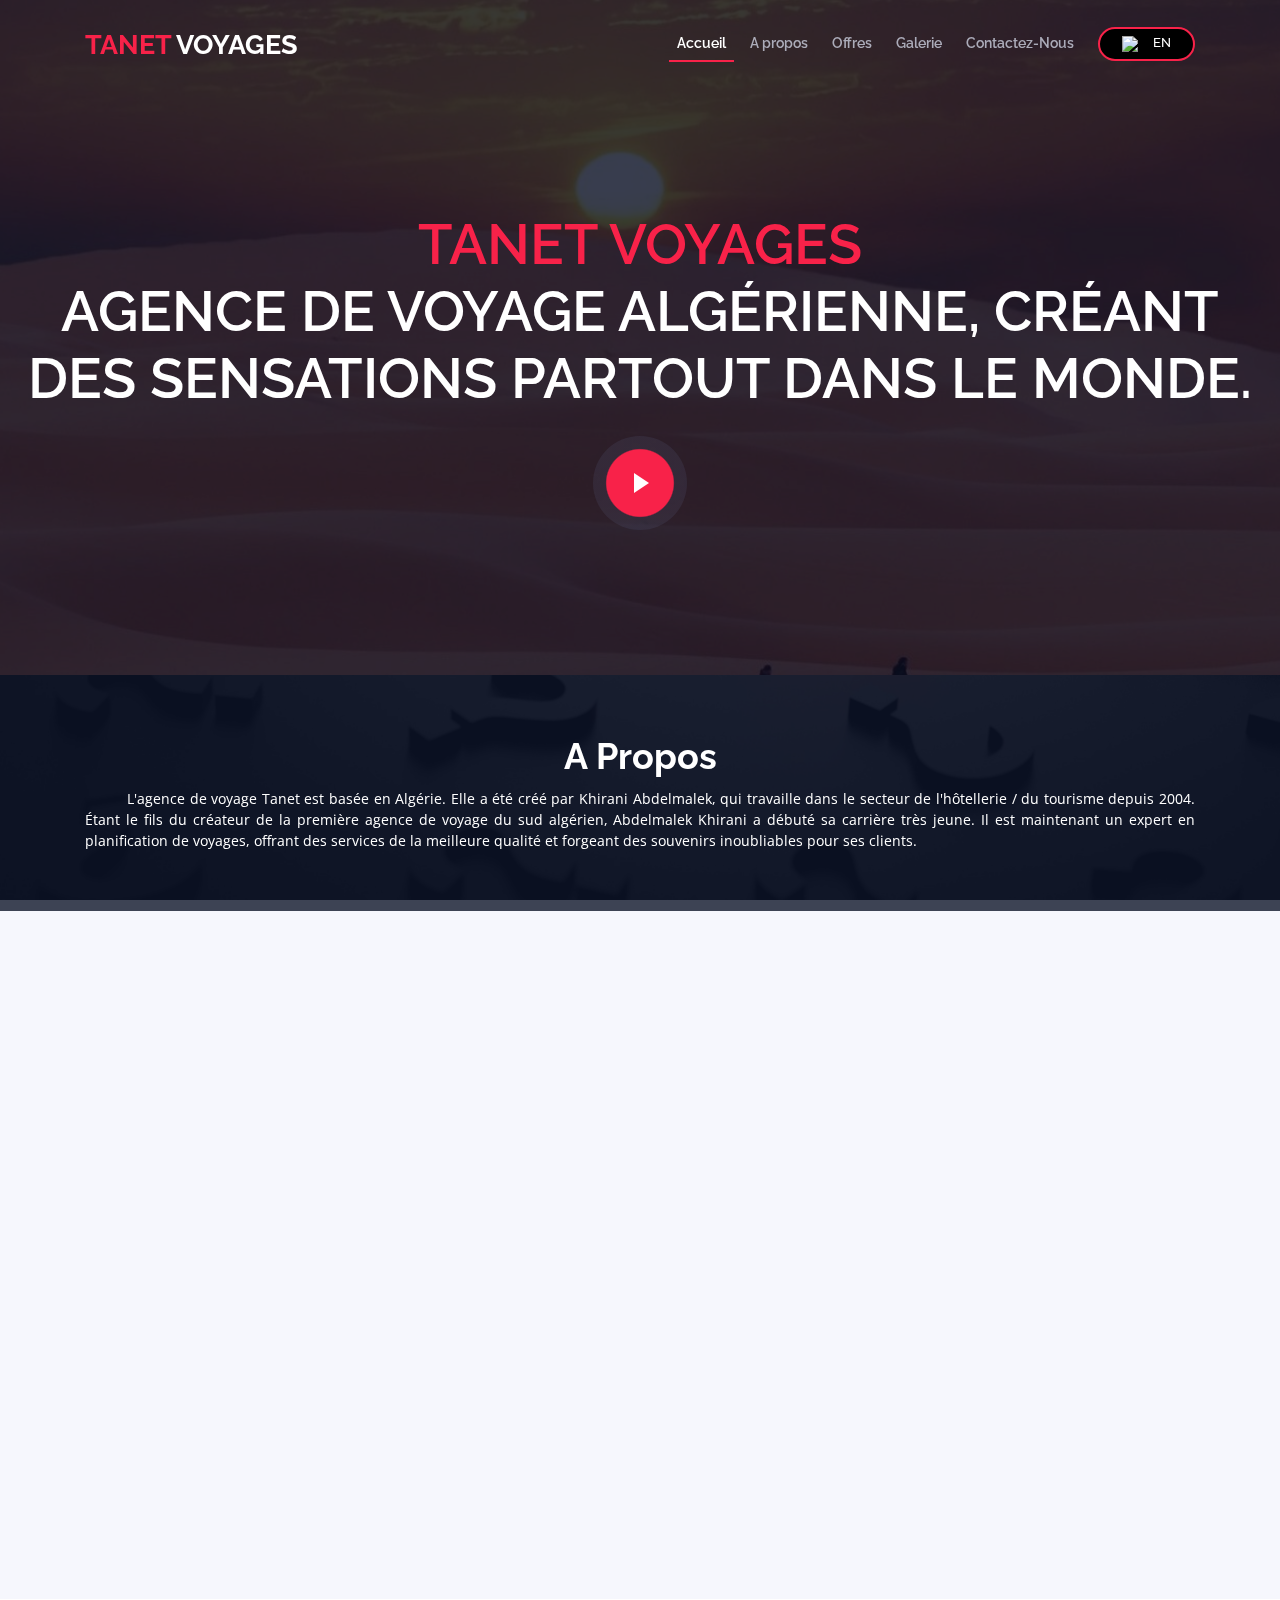
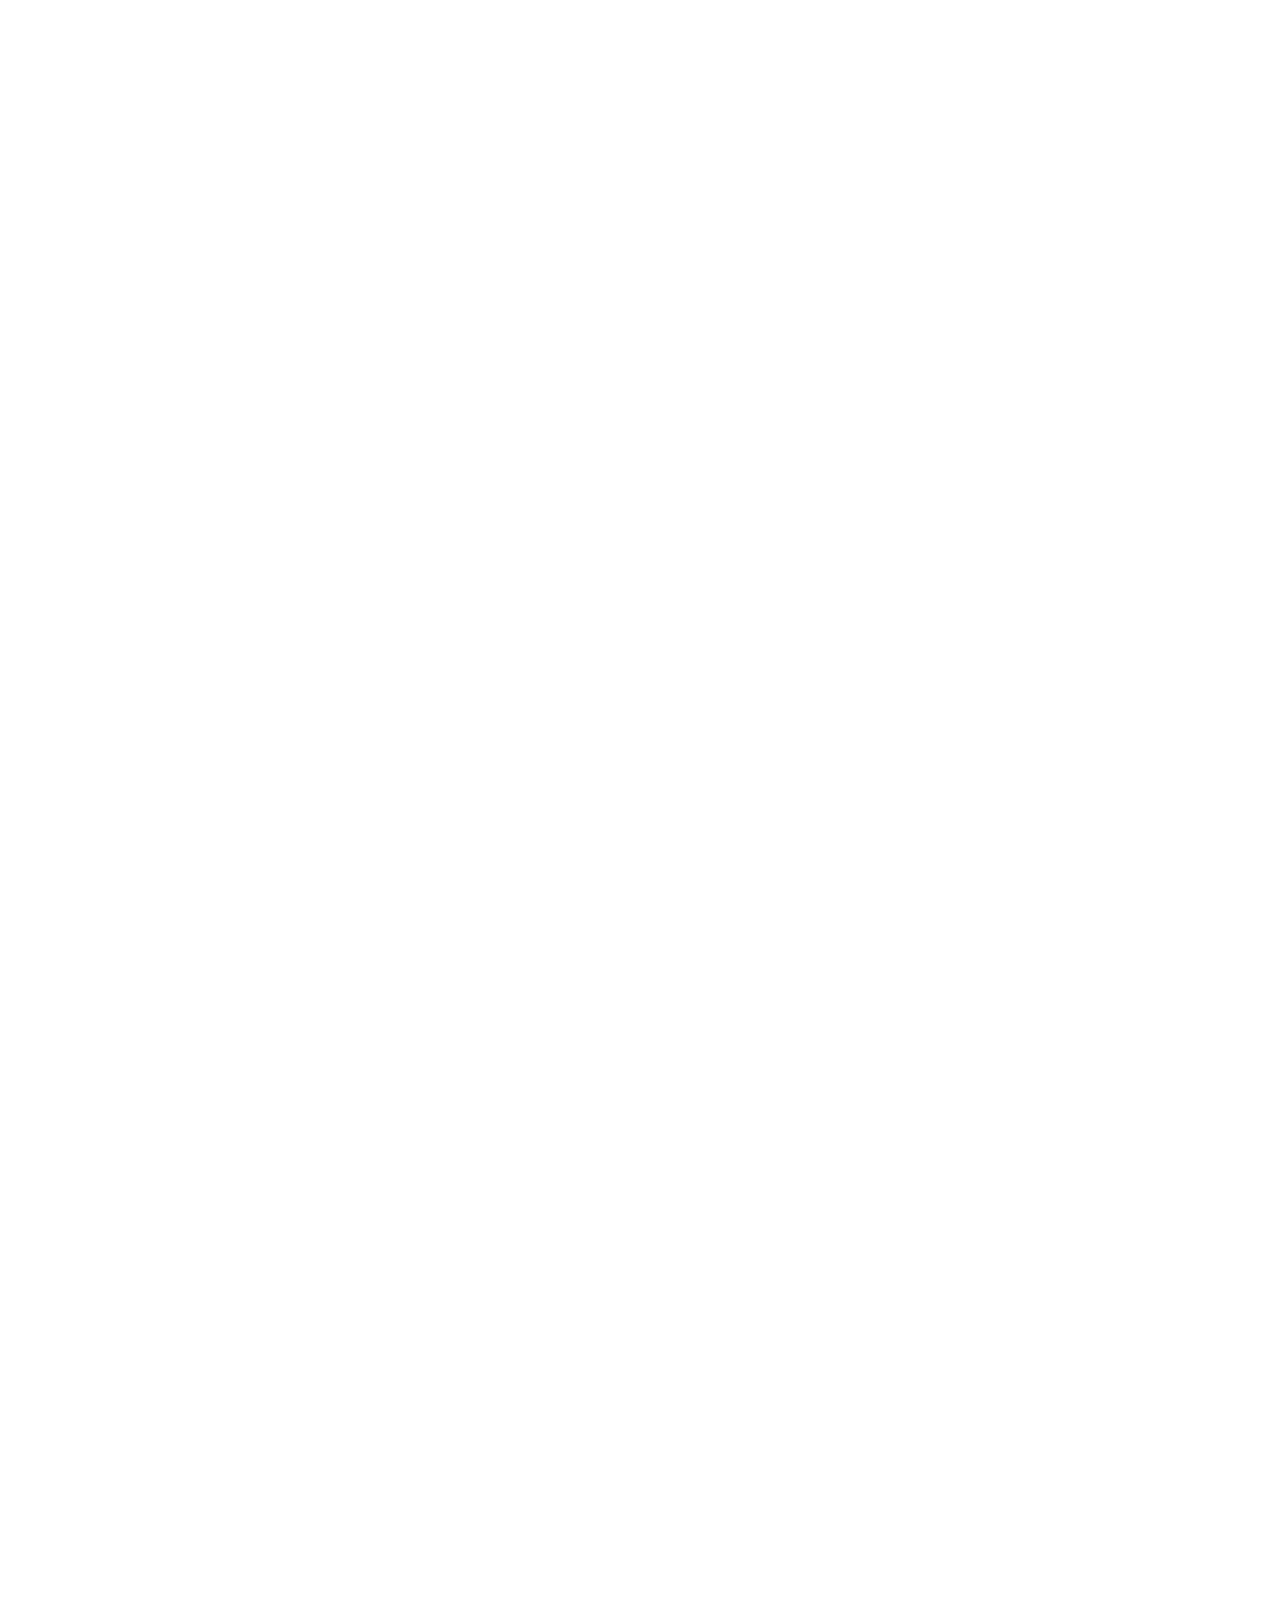
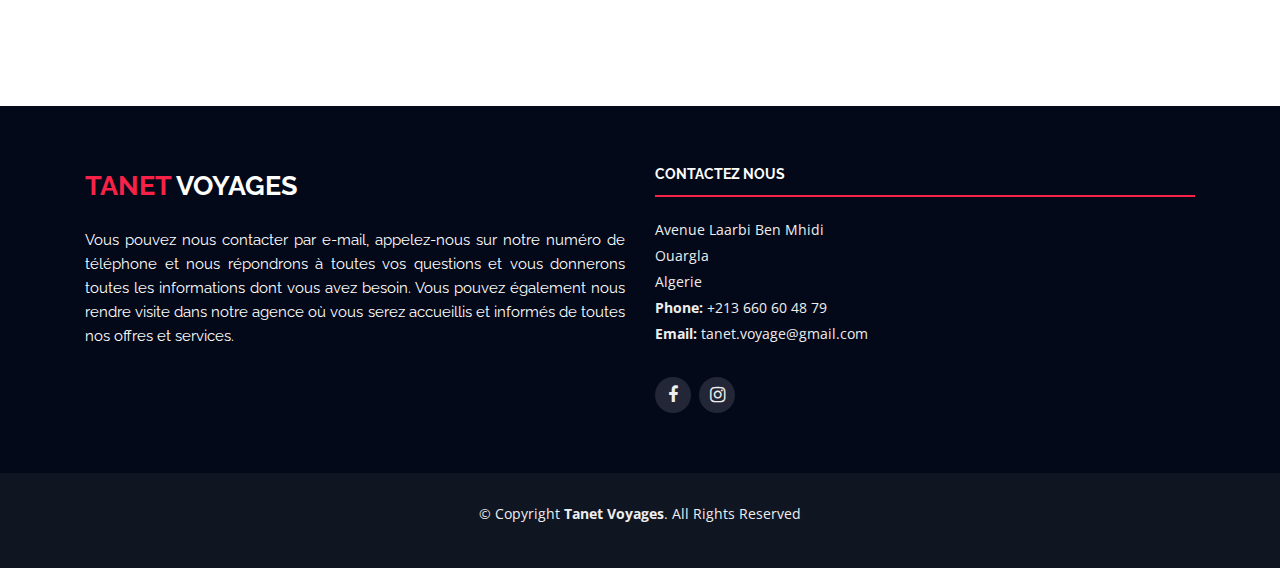
==== commit 61d949f9: "Add files via upload" ====
--- a/fr.html
+++ b/fr.html
@@ -47,7 +47,7 @@
           <li class="menu-active"><a href="index.html">Accueil</a></li>
           <li><a href="#about">A propos</a></li>
           <li><a href="#buy-tickets">Offres</a></li>
-          <li><a href="#venue">Portfolio</a></li>
+          <li><a href="#venue">Galerie</a></li>
 
           <li><a href="#contact">Contactez-Nous</span></a></li>
           <li class="buy-tickets"><a href="index.html"> <img style="width: 20px; height: auto;" src="https://upload.wikimedia.org/wikipedia/en/thumb/a/ae/Flag_of_the_United_Kingdom.svg/1200px-Flag_of_the_United_Kingdom.svg.png"> &emsp;EN</a></li>
@@ -60,7 +60,7 @@
   <section id="intro">
     <div class="intro-container" data-aos="zoom-in" data-aos-delay="100">
       <h1 class="mb-4 pb-0"><span>Tanet Voyages</span><br>Agence de voyage algérienne, créant des sensations partout dans le monde.</h1>
-      <a href="https://www.youtube.com/watch?v=CjVV-TUbUNQ" class="venobox play-btn mb-4" data-vbtype="video" data-autoplay="true"></a>
+      <a href="https://www.youtube.com/watch?v=ErMjPkL-chM" class="venobox play-btn mb-4" data-vbtype="video" data-autoplay="true"></a>
     </div>
   </section><!-- End Intro Section -->
 
@@ -72,7 +72,7 @@
         <div class="row">
           <div class="col-lg-12">
             <h2 style="text-align: center;" >A Propos</h2>
-            <p style="text-align: justify;">&emsp;&emsp;&emsp;Lorem ipsum dolor sit amet, consectetur adipiscing elit. Curabitur odio purus, imperdiet feugiat tempor sed, euismod sed sapien. Sed lacus nunc, porta ac lorem a, malesuada pretium tortor. Donec volutpat massa in mauris porttitor pretium. Vestibulum finibus congue semper. Mauris consequat ultrices arcu, non luctus arcu. Sed convallis vulputate elit non molestie. Cras fringilla sodales leo, quis ultrices magna dignissim consequat. Curabitur aliquet augue tincidunt magna condimentum ornare.</p>
+            <p style="text-align: justify;">&emsp;&emsp;&emsp;L'agence de voyage Tanet est basée en Algérie. Elle a été créé par Khirani Abdelmalek, qui travaille dans le secteur de l'hôtellerie / du tourisme depuis 2004. Étant le fils du créateur de la première agence de voyage du sud algérien, Abdelmalek Khirani a débuté sa carrière très jeune. Il est maintenant un expert en planification de voyages, offrant des services de la meilleure qualité et forgeant des souvenirs inoubliables pour ses clients.</p>
           </div>
         </div>
       </div>
@@ -176,7 +176,7 @@
       <div class="container-fluid" data-aos="fade-up">
 
         <div class="section-header">
-          <h2>Portfolio</h2>
+          <h2>Galerie</h2>
           <p>Des images du desert Algerien.</p>
         </div>
 
